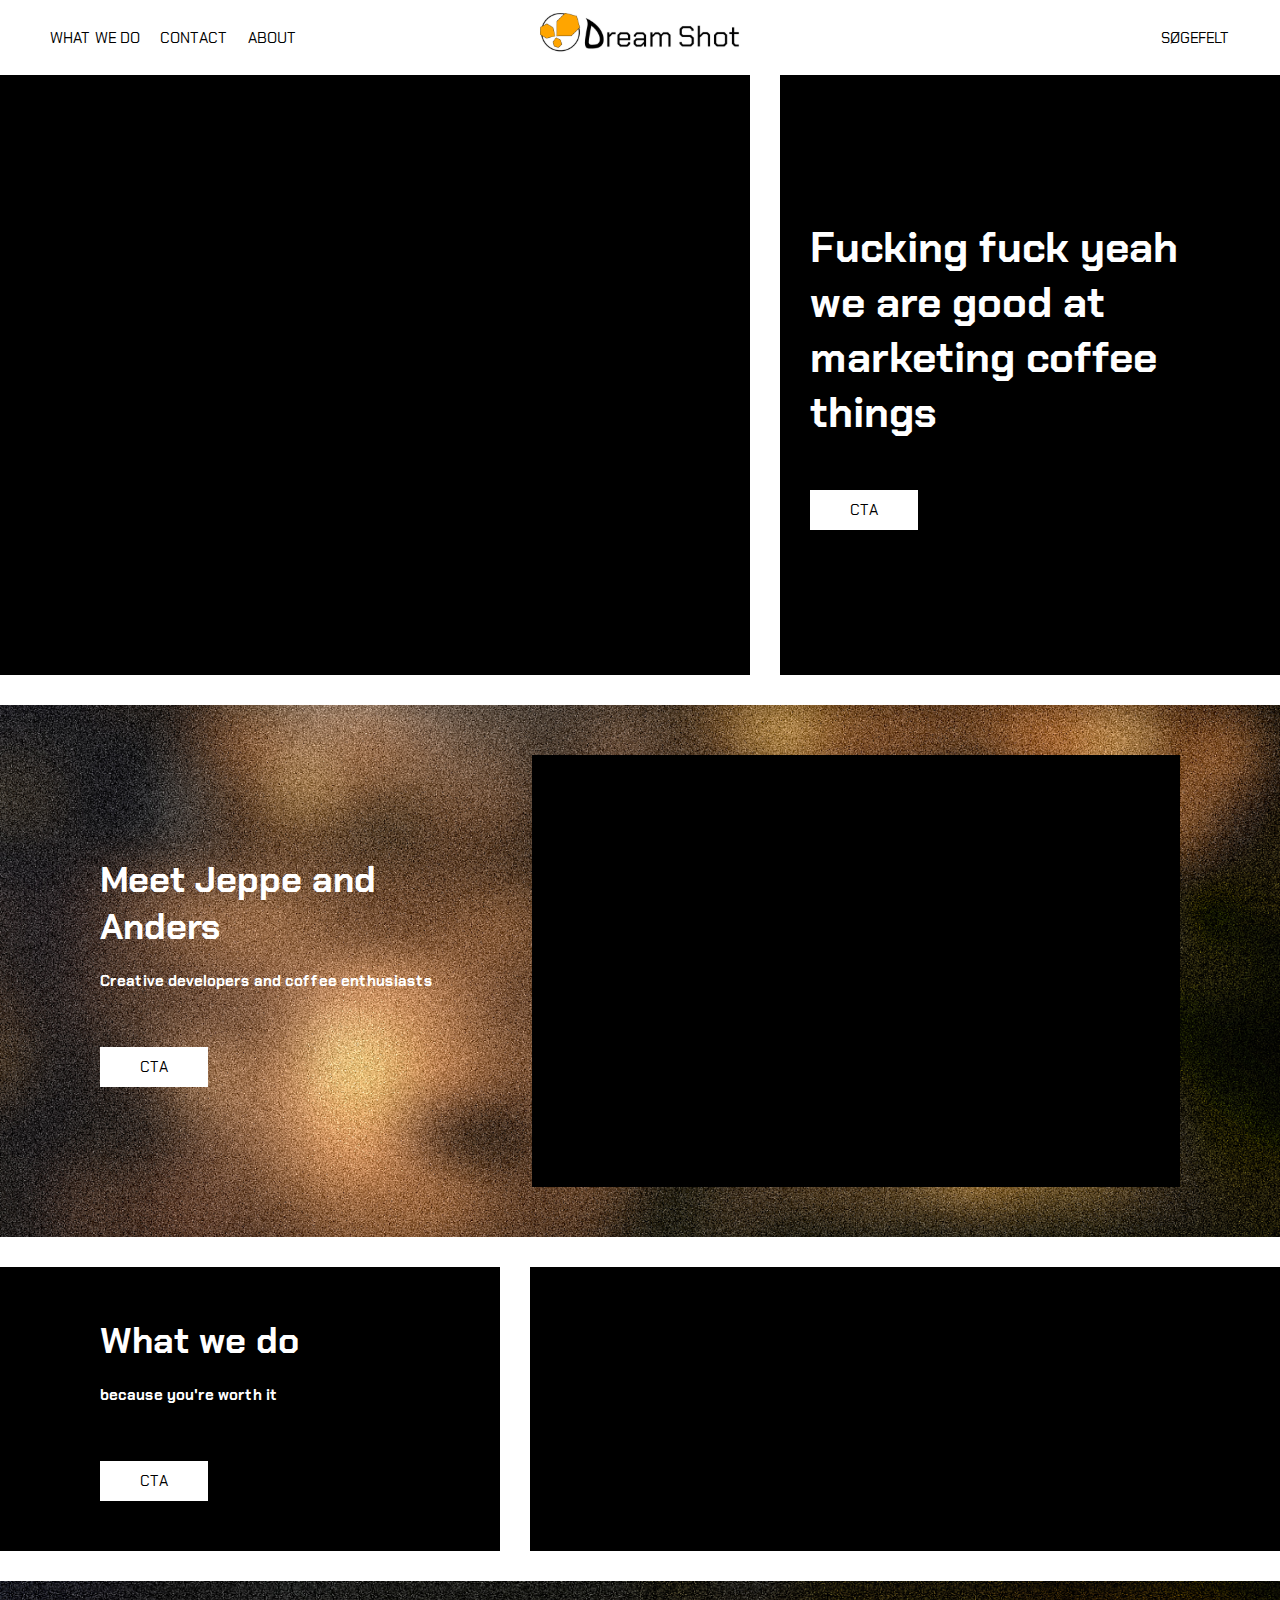
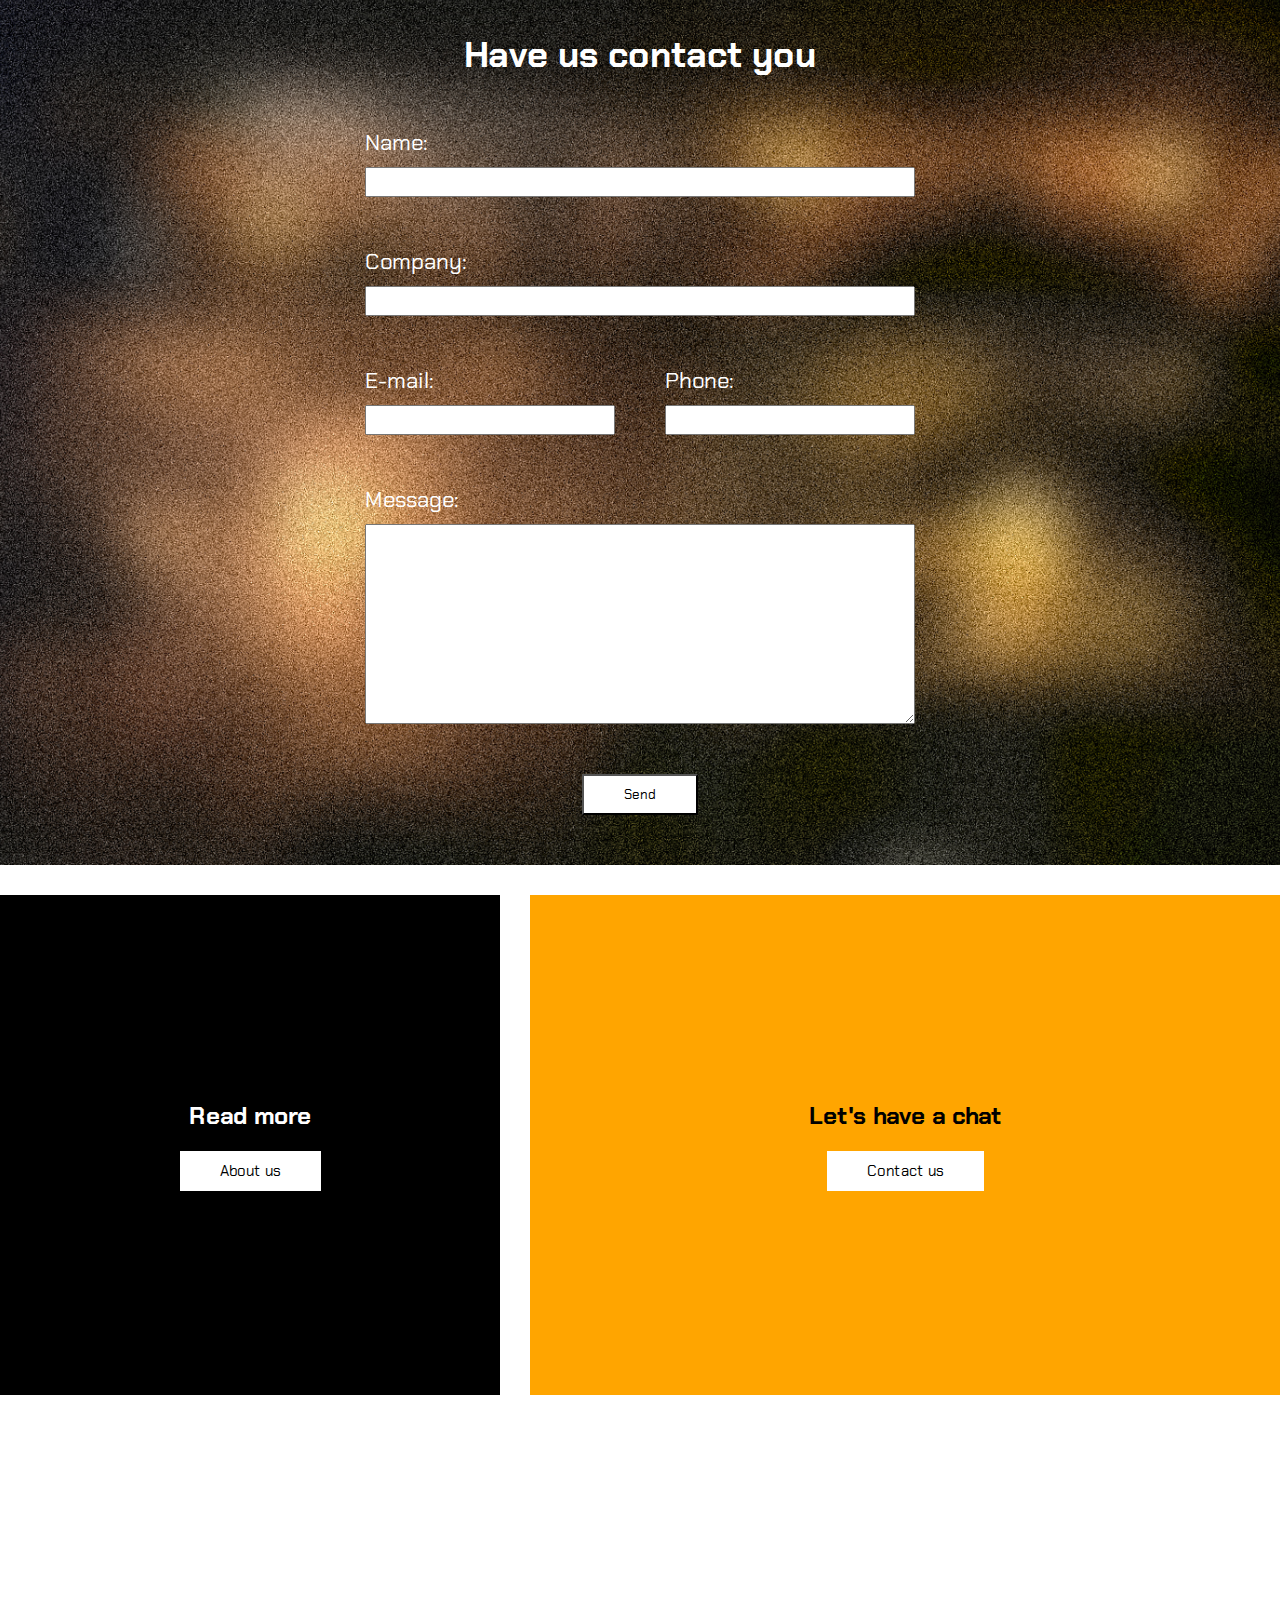
==== index.html @ 8cd8c181 "kontakt tilføjet mobil" ====
<!DOCTYPE html>
<html lang="en">
<head>
    <meta charset="UTF-8">
    <meta name="viewport" content="width=device-width, initial-scale=1.0">
    <title>Dream Shot media productions</title>
    <link rel="stylesheet" href="dreamshot.css">
    <link rel="preconnect" href="https://fonts.googleapis.com">
    <link rel="preconnect" href="https://fonts.gstatic.com" crossorigin>
    <link href="https://fonts.googleapis.com/css2?family=Chakra+Petch&display=swap" rel="stylesheet">
</head>
<body>

    <!--Header-->
    <header class="grid1">
        <nav>
            <div>
                <a href="kompetencer.html">WHAT WE DO</a>
                <a href="#">CONTACT</a>
                <a href="about.html">ABOUT</a>
            </div> 

            <a class="logo" href="#"><img src="dreamshot-logo.svg" alt=""></a>

            <div>
                <p>SØGEFELT</p>
            </div>
        </nav>
    </header>

    <main>
        <!--Større end mobil-->
        <div class="storre-end-mobil">

            <div class="pacman-maze">
                <!--Hero-->
            <section class="grid1 bg-black">
                <div class="indhold grid2columns-gap bg-white">
                    <div class="left-img-container">
                        <img class="hero-img" src="Portrait-kewl-2.jpg" alt="">
                    </div>
                    <div class="text-right flex-column column-center bg-black padding-right">
                        <h1 class="white-text">Fucking fuck yeah we are good at marketing coffee things</h1>
                        <a class="knap" href="#">CTA</a>
                    </div>
                </div>
            </section>

            <!--Video section-->
            <section class="grid1 bg-img-container">
                <div class="indhold grid2columns-right top-bund-pad padding-left padding-right">
                    <div class="text-left flex-column column-center">
                        <h2 class="white-text">Meet Jeppe and Anders <br> <span class="overskrift-lille">Creative developers and coffee enthusiasts </span></h2>
                        <a class="knap" href="#">CTA</a>
                    </div>
                    <div class="video-container">
                        <div class="video"></div>
                    </div>
                </div>
            </section>

            <!--Kompetencer section-->
            <section class="grid1 bg-black">
                <div class="indhold grid2columns-2-3-gap bg-white">
                    <div class="text-left bg-black white-text column-center flex-column top-bund-pad padding-left">
                        <h2>What we do <br> <span class="overskrift-lille">because you're worth it</span></h2>
                        <a class="knap" href="#">CTA</a>
                    </div>
                    <div class="tandhjul-container bg-black padding-right top-bund-pad">
                        <!--Indsæt illustration-->
                    </div>
                </div>
            </section>

            <!--Kontakt section-->
            <section class="grid1 bg-img-container">
                <div class="indhold contact-section  top-bund-pad">

                    <h2 class="white-text">Have us contact you</h2>

                    <div class="contact-box">
                        <form action="#" method="post">
                            <div class="form-group">
                                <label for="name">Name:</label>
                                <input type="text" id="name" name="name">
                            </div>
                            <div class="form-group">
                                <label for="company">Company:</label>
                                <input type="text" id="company" name="company">
                            </div>
                            <div>
                                <div class="form-group">
                                    <label for="email">E-mail:</label>
                                    <input type="text" id="email" name="email">
                                </div>
                                <div class="form-group">
                                    <label for="phone">Phone:</label>
                                    <input type="text" id="phone" name="phone">
                                </div>
                            </div>
                            <div class="form-group">
                                <label for="message">Message:</label>
                                <textarea type="text" name="message" id="message"></textarea>
                            </div>
                            <input class="knap" type="submit" value="Send">
                        </form>   
                    </div>   
                </div>
            </section>

            <!--Nederst nav-->
            <section class="grid1">
                <div class="indhold grid2columns-2-3-gap">
                    <div class="nederst-nav-venstre">
                        <h3 class="white-text">Read more</h3>
                        <a class="knap" href="about.html">About us</a>
                    </div>
                    <div class="nederst-nav-hojre">
                        <h3>Let's have a chat</h3>
                        <a href="contact.html">Contact us</a>
                    </div>
                </div>
            </section>

            </div>

        </div>  <!--STØRRE END MOBIL SLUT-->

        <div class="mobil">
            <div class="pacman-maze">

                <!--Mobil hero-->
                <section class="hero-mobil">
                    <img src="Portrait-kewl-2.jpg" alt="">
                    <div>
                        <h2>fucking fuck noget sejt fuck</h2>
                        <a class="knap" href="#">CTA</a>
                    </div>
                </section>

                <!--Video sektion-->
                <section class="video-section bg-img-container">
                    <h2 class="white-text">Meet Jeppe and Anders <br> <span class="overskrift-lille">Creative developers and coffee enthusiasts</span></h2>
                    <div>
                        <div class="video"></div>
                    </div>
                    <a class="knap" href="about.html">About us</a>
                </section>

                <!--What we do sektion-->
                <section class="what-we-do-mobil">
                    <h2>What we can do for you</h2>
                    <div>INDSÆT ILLUSTRATION</div>
                    <a class="knap" href="kompetencer.html">What we do</a>
                </section>

                <!--Contact section mobil-->
                <section class="bg-img-container contact-mobil">
                    <h2 class="white-text">Have us contact you</h2>
                    
                    <div class="contact-box">
                        <form action="#" method="post">
                            <div class="form-group">
                                <label for="name">Name:</label>
                                <input type="text" id="name" name="name">
                            </div>
                            <div class="form-group">
                                <label for="company">Company:</label>
                                <input type="text" id="company" name="company">
                            </div>
                            <div>
                                <div class="form-group">
                                    <label for="email">E-mail:</label>
                                    <input type="text" id="email" name="email">
                                </div>
                                <div class="form-group">
                                    <label for="phone">Phone:</label>
                                    <input type="text" id="phone" name="phone">
                                </div>
                            </div>
                            <div class="form-group">
                                <label for="message">Message:</label>
                                <textarea type="text" name="message" id="message"></textarea>
                            </div>
                            <input class="knap" type="submit" value="Send">
                        </form>   
                    </div>   
                </section>

                <!--Nederst nav mobil-->
                <section class="nederst-nav-mobil">
                    <div class="nederst-nav-venstre">
                        <h3 class="white-text">Read more</h3>
                        <a class="knap" href="about.html">About us</a>
                    </div>
                    <div class="nederst-nav-hojre">
                        <h3>Let's have a chat</h3>
                        <a href="contact.html">Contact us</a>
                    </div>
                </section>

            </div>

        </div> <!--mobil slut-->
        
    </main>

    <footer></footer>
    
</body>
</html>
---- dreamshot.css ----
* {
  box-sizing: border-box;
  margin: 0;
  font-family: "Chakra Petch", sans-serif;
}

/*Font sizes*/
html {
  font-size: 15px;
}

h1 {
  font-size: 2.8rem;
}

h2 {
  font-size: 2.4rem;
}

h3 {
  font-size: 1.6rem;
}

.overskrift-lille {
  font-size: 1rem;
}

.big-p {
  font-size: 2.4rem;
}

/*CLASSES*/
.grid1 {
  display: grid;
  grid-template-columns: 0px 1fr 0px;
  width: 100%;
}

.indhold {
  grid-column: 2/3;
}

.grid2columns-gap {
  display: grid;
  grid-template-columns: 3fr 2fr;
  gap: 30px;
}

.grid2columns-2-3-gap {
  display: grid;
  grid-template-columns: 2fr 3fr;
  gap: 30px;
}

.grid2columns-right {
  display: grid;
  grid-template-columns: 2fr 3fr;
}

.grid2columns-left {
  display: grid;
  grid-template-columns: 3fr 2fr;
}

.hero {
  grid-column: 2/3;
  background-color: blueviolet;
  height: 500px;
}

.img-container-right {
  grid-column: 2/3;
  background-color: orange;
  display: flex;
  align-items: center;
}

.img-container-left {
  grid-column: 1/2;
  background-color: orange;
  display: flex;
  align-items: center;
}

.nederst-nav-venstre {
  grid-column: 1/2;
  display: flex;
  flex-direction: column;
  gap: 20px;
  align-items: center;
  justify-content: center;
  background-color: black;
  height: 500px;
}

.nederst-nav-hojre {
  grid-column: 2/3;
  display: flex;
  flex-direction: column;
  gap: 20px;
  align-items: center;
  justify-content: center;
  background-color: orange;
  height: 500px;
}
.nederst-nav-hojre a {
  background-color: white;
  color: black;
  width: -moz-fit-content;
  width: fit-content;
  padding: 10px 40px 10px 40px;
  white-space: nowrap;
  text-decoration: none;
  transition: all 0.3s;
}
.nederst-nav-hojre a:hover {
  background-color: black;
  color: white;
}

.about-img {
  width: 100%;
}

.left-img-container {
  grid-column: 1/2;
  height: 600px;
  background-color: black;
  overflow: hidden;
  display: flex;
  justify-content: center;
  align-items: center;
}

.hero-img {
  height: 100%;
}

.bg-img-container {
  background-image: url(srilanka-bygning-Edit.jpg);
  overflow: hidden;
  background-size: cover;
  background-position: center;
}

.video-container {
  grid-column: 2/3;
}

.video {
  background-color: black;
  width: 100%;
  aspect-ratio: 3/2;
}

.text-right {
  grid-column: 2/3;
  padding-left: 30px;
  display: flex;
  flex-direction: column;
  justify-content: center;
}

.text-left {
  grid-column: 1/2;
  padding-right: 30px;
  display: flex;
  flex-direction: column;
  justify-content: center;
}

.white-text {
  color: white;
}

.flex-column {
  display: flex;
  flex-direction: column;
  gap: 50px;
}

.flex-column-20px {
  display: flex;
  flex-direction: column;
  gap: 20px;
}

.flex-row {
  display: flex;
  gap: 50px;
}

.column-center {
  display: flex;
  justify-content: center;
}

.row-center {
  display: flex;
  align-items: center;
}

.top-bund-pad {
  padding-top: 50px;
  padding-bottom: 50px;
}

.padding-left {
  padding-left: 100px;
}

.padding-right {
  padding-right: 100px;
}

.knap {
  background-color: white;
  color: black;
  width: -moz-fit-content;
  width: fit-content;
  padding: 10px 40px 10px 40px;
  white-space: nowrap;
  text-decoration: none;
  transition: all 0.2s;
}
.knap:hover {
  background-color: orange;
}

body {
  display: grid;
  grid-template-rows: 75px 1fr 400px;
  min-height: 100vh;
}

header {
  grid-row: 1/2;
}
header nav {
  grid-column: 2/3;
  width: 100%;
  height: 100%;
  padding-left: 50px;
  padding-right: 50px;
  display: grid;
  grid-template-columns: 1fr auto 1fr;
}
header nav div:nth-of-type(1) {
  grid-column: 1/2;
  display: flex;
  justify-content: start;
  align-items: center;
  gap: 20px;
}
header nav div:nth-of-type(1) a {
  text-decoration: none;
  color: black;
}
header nav div:nth-of-type(2) {
  grid-column: 3/4;
  display: flex;
  justify-content: end;
  align-items: center;
}

.logo {
  grid-column: 2/3;
  display: flex;
  justify-content: center;
  align-items: center;
}
.logo img {
  width: 200px;
}

main {
  grid-row: 2/3;
}

footer {
  grid-row: 3/4;
}

.pacman-maze {
  display: flex;
  flex-direction: column;
  gap: 30px;
}

.about-flex {
  display: flex;
  flex-direction: column;
  gap: 100px;
}

.bg-white {
  background-color: white;
}

.tandhjul-container {
  width: 100%;
  display: flex;
  justify-content: center;
  grid-column: 2/3;
}

.kontakt-formular {
  display: flex;
  flex-direction: column;
  align-items: start;
  width: 100%;
  gap: 50px;
}

.flex-column-gap50 {
  display: flex;
  flex-direction: column;
  gap: 50px;
}

.width-100 {
  width: 100%;
}

.kontakt-felt {
  background-color: white;
  padding: 10px;
  width: 45%;
}

.kontakt-felt-stor {
  background-color: white;
  padding: 10px;
  width: 100%;
  height: 200px;
}

.contact-box {
  width: 550px;
}

form {
  display: flex;
  flex-direction: column;
  gap: 50px;
  align-items: start;
  color: white;
  font-size: 1.5rem;
  width: 100%;
}
form div {
  display: flex;
  flex-direction: column;
  gap: 10px;
  width: 100%;
}
form div input {
  width: 100%;
  max-width: 550px;
  height: 2rem;
}
form div textarea {
  height: 200px;
  width: 100%;
  max-width: 550px;
}
form div:nth-of-type(3) {
  display: flex;
  flex-direction: row;
  gap: 50px;
  max-width: 550px;
  width: 100%;
}
form div:nth-of-type(3) div {
  display: flex;
  flex-direction: column;
  gap: 10px;
  width: 100%;
}
form div:nth-of-type(3) div input {
  width: 100%;
  max-width: 250px;
}

.contact-section {
  display: flex;
  flex-direction: column;
  gap: 50px;
  align-items: center;
}
.contact-section input {
  align-self: center;
}

.bg-black {
  background-color: black;
}

.hero-about {
  max-width: 100%;
  height: 500px;
  background-color: purple;
  margin-right: 50px;
  margin-left: 50px;
  display: flex;
  justify-content: center;
  align-items: center;
}

.about-box {
  grid-column: 2/3;
  display: flex;
  justify-content: center;
  position: relative;
  top: -100px;
}
.about-box p {
  max-width: 500px;
  padding: 100px 50px 100px 50px;
  background-color: orange;
}

.social-a {
  text-decoration: none;
  color: white;
}

/*Mobil*/
.hero-mobil {
  display: flex;
  flex-direction: column;
  gap: 50px;
  background-color: black;
}
.hero-mobil img {
  width: 100%;
}
.hero-mobil div {
  display: flex;
  justify-content: center;
  gap: 50px;
  flex-wrap: wrap;
  color: white;
  padding-bottom: 50px;
}

.video-section {
  display: flex;
  flex-direction: column;
  gap: 50px;
  align-items: center;
  padding-bottom: 50px;
  padding-top: 50px;
}
.video-section div {
  width: 100%;
  aspect-ratio: 3/2;
}

.what-we-do-mobil {
  display: flex;
  flex-direction: column;
  gap: 50px;
  align-items: center;
  background-color: black;
  color: white;
  padding-top: 50px;
  padding-bottom: 50px;
}

.contact-mobil {
  display: flex;
  flex-direction: column;
  gap: 50px;
  align-items: center;
  padding-top: 50px;
  padding-bottom: 50px;
}

.nederst-nav-mobil {
  display: grid;
  grid-template-columns: 1fr 1fr;
  gap: 30px;
}

.kompetence-box-mobil {
  background-color: black;
  color: white;
  display: flex;
  flex-direction: column;
  gap: 50px;
  padding-bottom: 50px;
}
.kompetence-box-mobil div {
  width: 100%;
  aspect-ratio: 3/2;
  overflow: hidden;
  display: flex;
  justify-content: center;
  align-items: center;
}
.kompetence-box-mobil div img {
  width: 100%;
}
.kompetence-box-mobil h2, .kompetence-box-mobil p, .kompetence-box-mobil h3 {
  padding-left: 10px;
  padding-right: 10px;
}
.kompetence-box-mobil a {
  align-self: center;
}

.about-hero-section-mobil {
  display: flex;
  flex-direction: column;
  gap: 0px;
}
.about-hero-section-mobil div:nth-of-type(2) {
  margin-left: 25px;
  margin-right: 25px;
}
.about-hero-section-mobil div:nth-of-type(2) p {
  background-color: orange;
  padding: 100px 50px 100px 50px;
}

.about-section-mobil {
  display: flex;
  flex-direction: column;
  gap: 50px;
  margin-left: 25px;
  margin-right: 25px;
}
.about-section-mobil div {
  width: 100%;
  aspect-ratio: 3/2;
  display: flex;
  justify-content: center;
  align-items: center;
  overflow: hidden;
}
.about-section-mobil div img {
  width: 100%;
}

/*Media queries*/
@media screen and (max-width: 1200px) {
  .padding-right {
    padding-right: 25px;
  }
  .padding-left {
    padding-left: 25px;
  }
}
@media screen and (min-width: 1700px) {
  .grid1 {
    grid-template-columns: 1fr 1700px 1fr;
  }
}
@media screen and (max-width: 750px) {
  .storre-end-mobil {
    display: none;
  }
  .nederst-nav-hojre {
    height: 250px;
  }
  .nederst-nav-venstre {
    height: 250px;
  }
  .hero-about {
    margin-right: 25px;
    margin-left: 25px;
  }
  .contact-box {
    width: 100%;
    max-width: 550px;
    padding-left: 25px;
    padding-right: 25px;
  }
  form div:nth-of-type(3) {
    flex-direction: column;
    max-width: 100%;
  }
  input[type=submit] {
    align-self: center;
  }
}
@media screen and (min-width: 751px) {
  .mobil {
    display: none;
  }
}
@media screen and (max-width: 800px) {
  header nav div:nth-of-type(1) {
    display: none;
  }
}/*# sourceMappingURL=dreamshot.css.map */
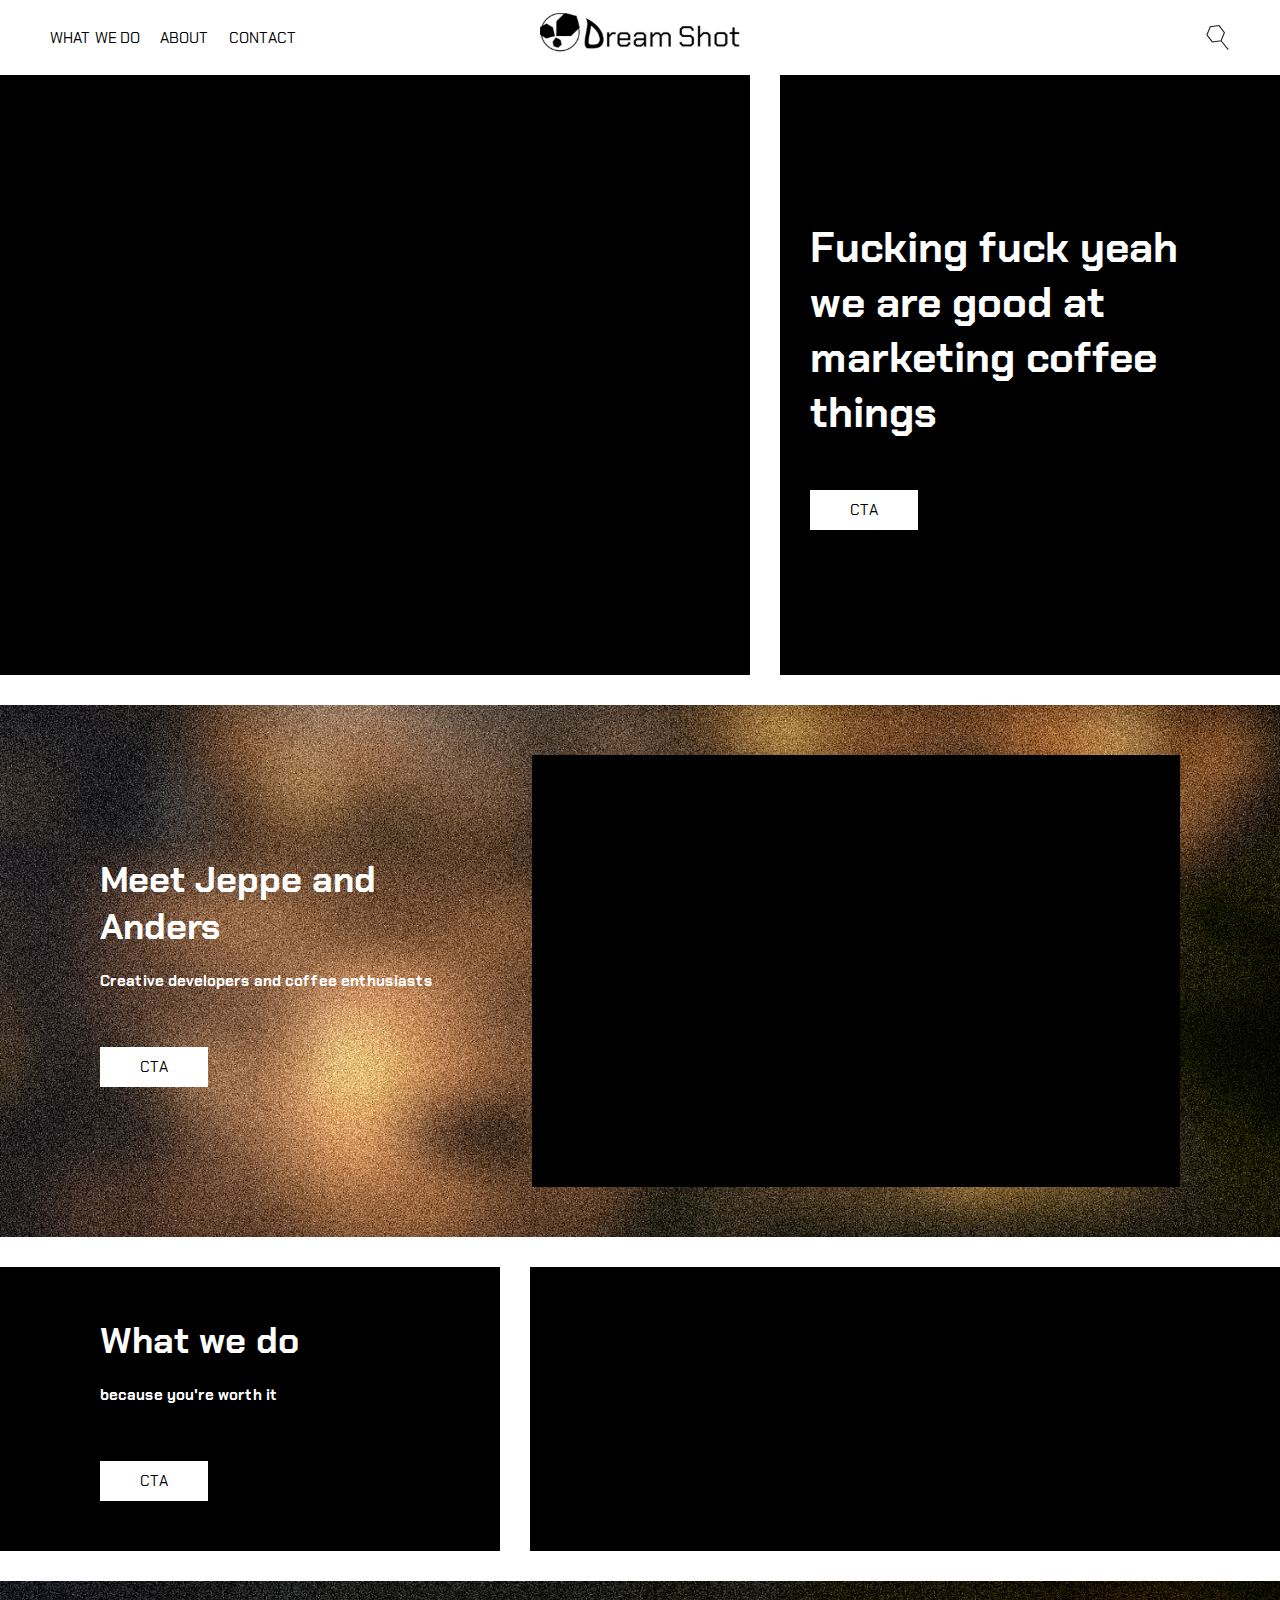
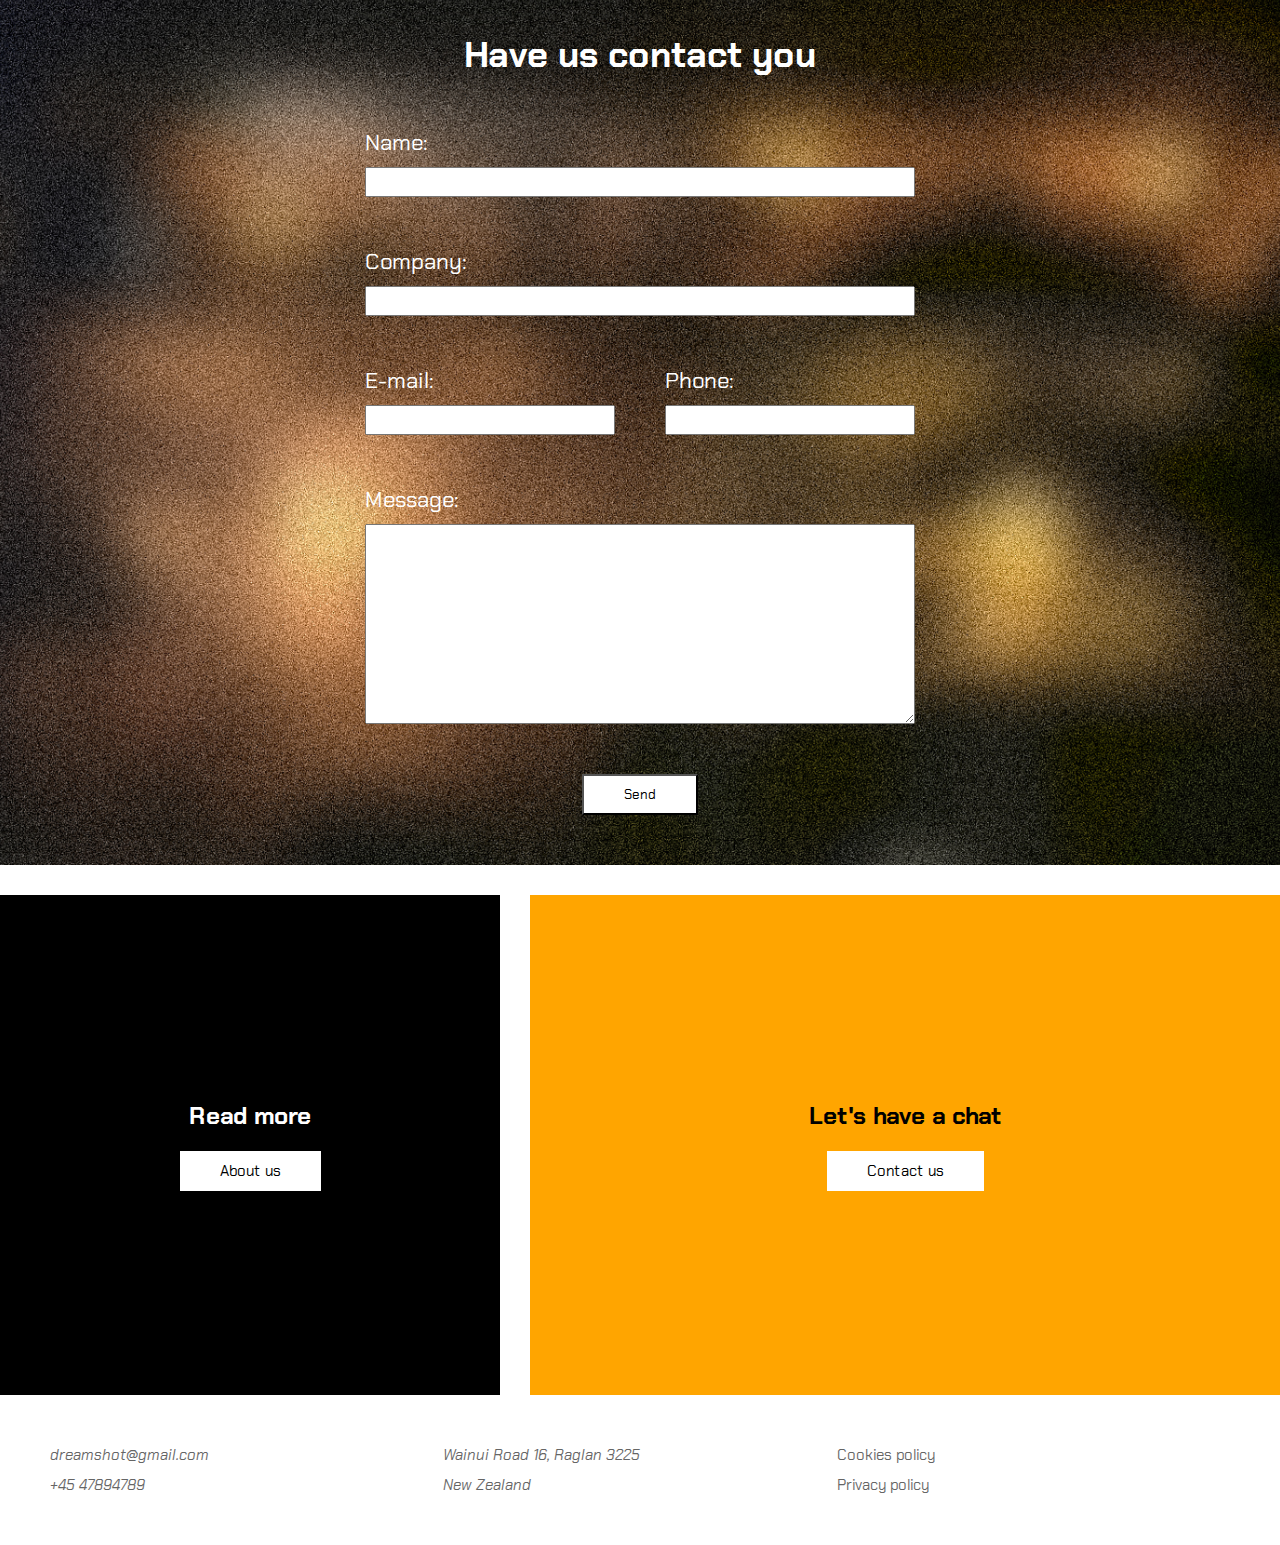
==== commit fa65ab39: "Struktur færdig" ====
--- a/index.html
+++ b/index.html
@@ -16,14 +16,15 @@
         <nav>
             <div>
                 <a href="kompetencer.html">WHAT WE DO</a>
-                <a href="#">CONTACT</a>
                 <a href="about.html">ABOUT</a>
+                <a href="contact.html">CONTACT</a>
+                <img class="burger" src="burger-menu.svg" alt="">
             </div> 
 
             <a class="logo" href="#"><img src="dreamshot-logo.svg" alt=""></a>
 
             <div>
-                <p>SØGEFELT</p>
+                <img src="lup.svg" alt="">
             </div>
         </nav>
     </header>
@@ -205,7 +206,20 @@
         
     </main>
 
-    <footer></footer>
+    <footer>
+        <address>
+            <a href="#">dreamshot@gmail.com</a>
+            <p>+45 47894789</p>
+        </address>
+        <address>
+            <p>Wainui Road 16, Raglan 3225</p>
+            <p>New Zealand</p>
+        </address>
+        <div>
+            <a href="#">Cookies policy</a>
+            <a href="#">Privacy policy</a>
+        </div>
+    </footer>
     
 </body>
 </html>--- a/dreamshot.css
+++ b/dreamshot.css
@@ -229,7 +229,7 @@
 
 body {
   display: grid;
-  grid-template-rows: 75px 1fr 400px;
+  grid-template-rows: 75px 1fr auto;
   min-height: 100vh;
 }
 
@@ -253,32 +253,89 @@
   gap: 20px;
 }
 header nav div:nth-of-type(1) a {
+  color: black;
+}
+header nav div:nth-of-type(1) a:hover {
+  -webkit-text-decoration: underline 2px;
+          text-decoration: underline 2px;
+}
+header nav div:nth-of-type(1) img {
+  width: 25px;
+}
+header nav div:nth-of-type(2) {
+  grid-column: 3/4;
+  display: flex;
+  justify-content: end;
+  align-items: center;
+}
+header nav div:nth-of-type(2) img {
+  width: 25px;
+  height: 25px;
+}
+header nav div:nth-of-type(2) img:hover {
+  scale: 120%;
+}
+
+header nav div a {
+  text-decoration: none;
+}
+
+.active {
+  -webkit-text-decoration: underline 2px;
+          text-decoration: underline 2px;
+}
+
+.logo {
+  grid-column: 2/3;
+  display: flex;
+  justify-content: center;
+  align-items: center;
+}
+.logo img {
+  width: 200px;
+}
+
+main {
+  grid-row: 2/3;
+}
+
+footer {
+  grid-row: 3/4;
+  display: grid;
+  grid-template-columns: 1fr 1fr 1fr;
+  padding: 50px;
+}
+footer address:nth-of-type(1) {
+  grid-column: 1/2;
+  display: flex;
+  flex-direction: column;
+  gap: 10px;
+  justify-content: center;
+  opacity: 60%;
+}
+footer address:nth-of-type(1) a {
   text-decoration: none;
   color: black;
 }
-header nav div:nth-of-type(2) {
+footer address:nth-of-type(2) {
+  grid-column: 2/3;
+  display: flex;
+  flex-direction: column;
+  gap: 10px;
+  justify-content: center;
+  opacity: 60%;
+}
+footer div {
   grid-column: 3/4;
   display: flex;
-  justify-content: end;
-  align-items: center;
-}
-
-.logo {
-  grid-column: 2/3;
-  display: flex;
-  justify-content: center;
-  align-items: center;
-}
-.logo img {
-  width: 200px;
-}
-
-main {
-  grid-row: 2/3;
-}
-
-footer {
-  grid-row: 3/4;
+  flex-direction: column;
+  gap: 10px;
+  justify-content: center;
+}
+footer div a {
+  text-decoration: none;
+  color: black;
+  opacity: 60%;
 }
 
 .pacman-maze {
@@ -543,6 +600,23 @@
   width: 100%;
 }
 
+.kontakt-hovedside {
+  display: flex;
+  flex-direction: column;
+  gap: 50px;
+  align-items: center;
+  color: white;
+  padding-top: 50px;
+  padding-bottom: 50px;
+  width: 100%;
+}
+.kontakt-hovedside .kontakt-info-mobil {
+  display: flex;
+  flex-direction: column;
+  gap: 20px;
+  align-items: start;
+}
+
 /*Media queries*/
 @media screen and (max-width: 1200px) {
   .padding-right {
@@ -550,6 +624,10 @@
   }
   .padding-left {
     padding-left: 25px;
+  }
+  header nav {
+    padding-left: 25px;
+    padding-right: 25px;
   }
 }
 @media screen and (min-width: 1700px) {
@@ -584,6 +662,11 @@
   input[type=submit] {
     align-self: center;
   }
+  footer {
+    display: flex;
+    flex-direction: column;
+    gap: 50px;
+  }
 }
 @media screen and (min-width: 751px) {
   .mobil {
@@ -591,7 +674,22 @@
   }
 }
 @media screen and (max-width: 800px) {
-  header nav div:nth-of-type(1) {
+  header nav div:nth-of-type(1) a {
     display: none;
   }
+}
+@media screen and (min-width: 801px) {
+  .burger {
+    display: none;
+  }
+}
+@media screen and (max-width: 405px) {
+  header nav {
+    padding-left: 10px;
+    padding-right: 10px;
+  }
+  .nederst-nav-mobil {
+    display: flex;
+    flex-direction: column;
+  }
 }/*# sourceMappingURL=dreamshot.css.map */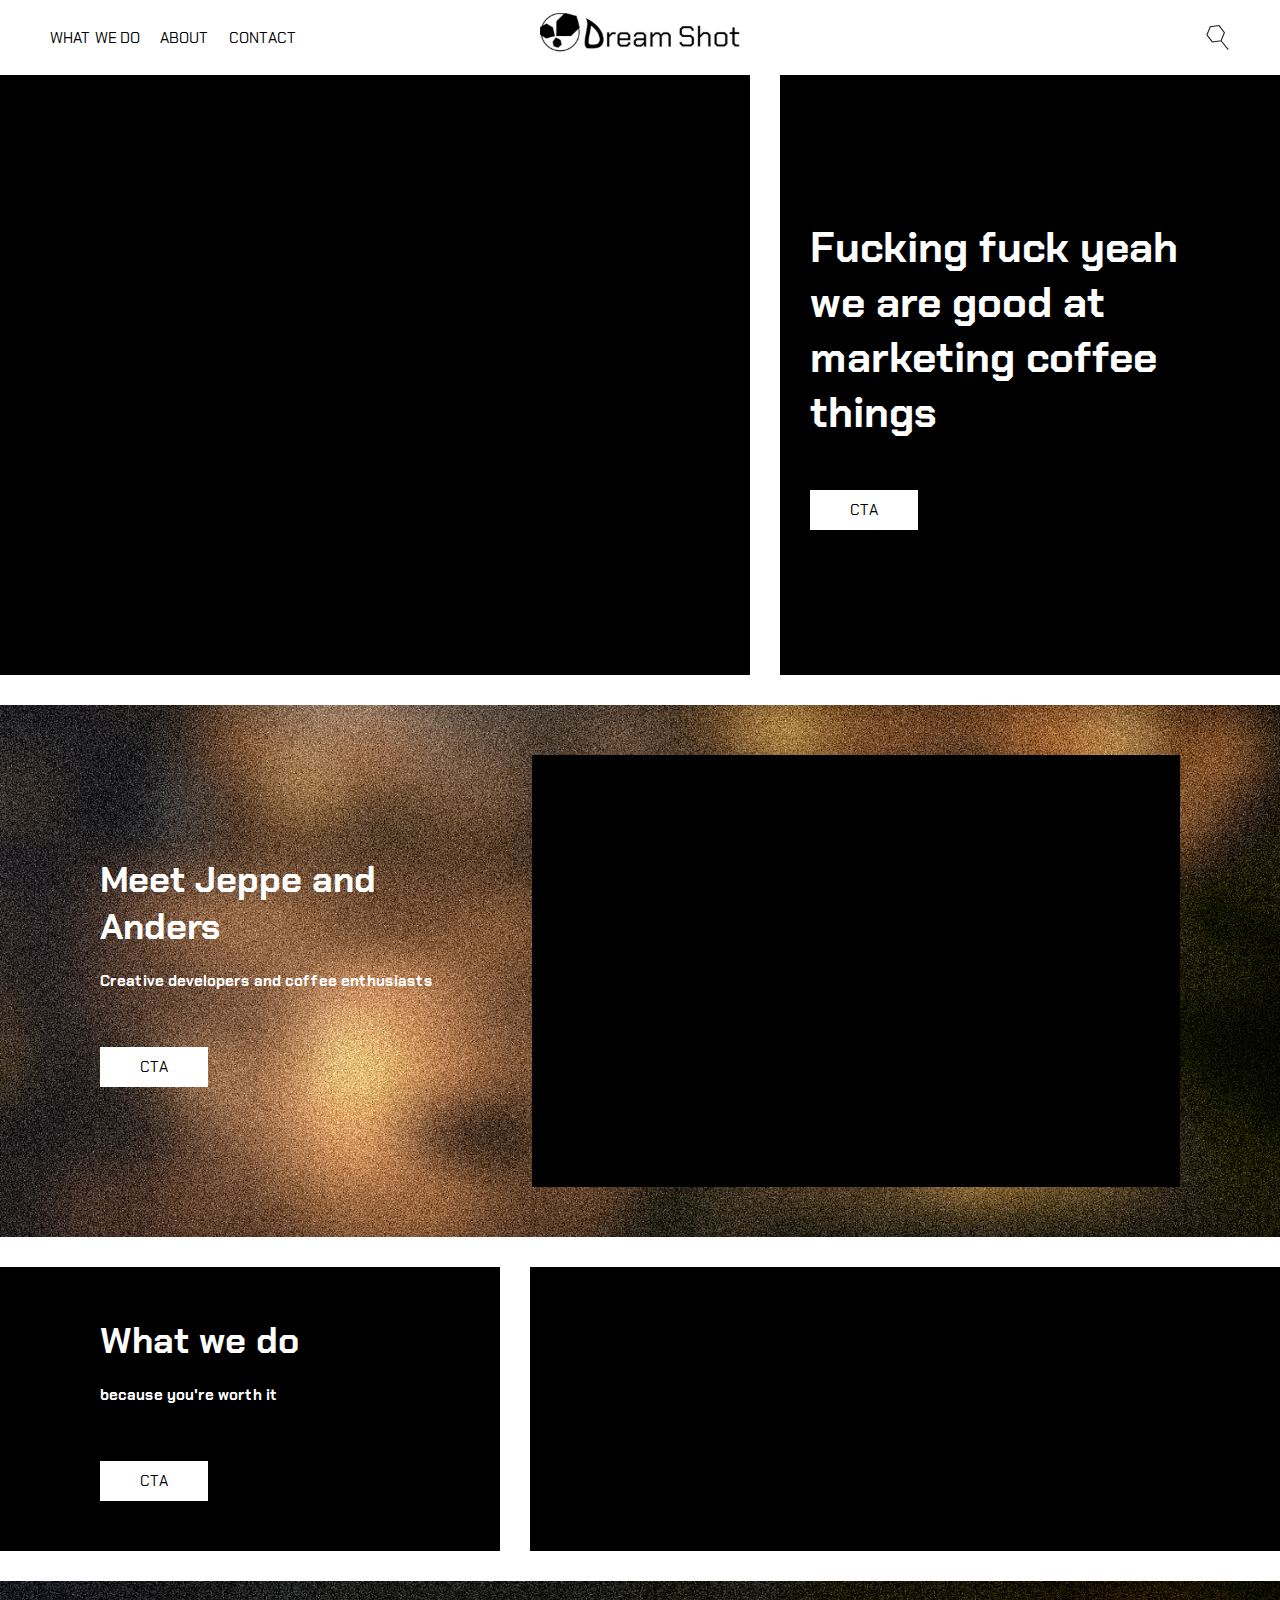
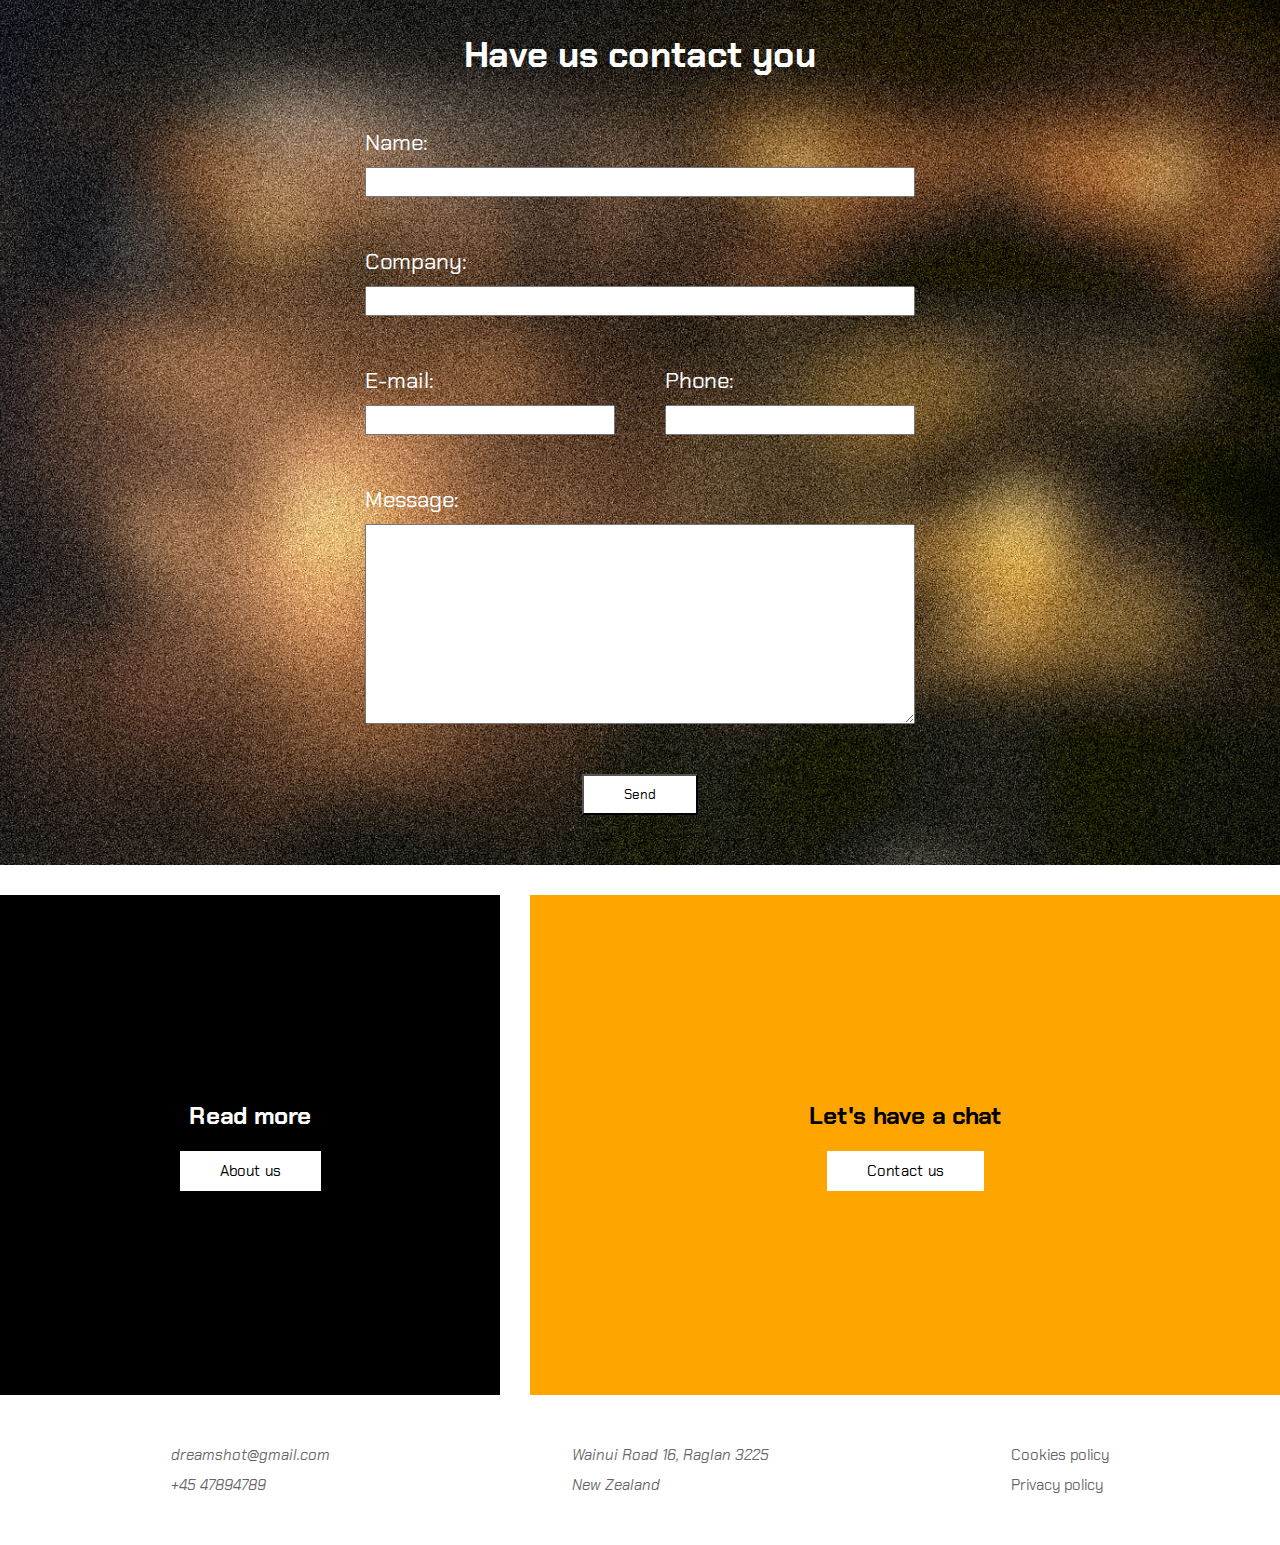
==== commit 91b3fcb3: "footer opdateret" ====
--- a/index.html
+++ b/index.html
@@ -55,7 +55,7 @@
                         <a class="knap" href="#">CTA</a>
                     </div>
                     <div class="video-container">
-                        <div class="video"></div>
+                        <!--INDSÆT VIDEO-->
                     </div>
                 </div>
             </section>
@@ -143,7 +143,7 @@
                 <section class="video-section bg-img-container">
                     <h2 class="white-text">Meet Jeppe and Anders <br> <span class="overskrift-lille">Creative developers and coffee enthusiasts</span></h2>
                     <div>
-                        <div class="video"></div>
+                        <div class="video-container"></div>
                     </div>
                     <a class="knap" href="about.html">About us</a>
                 </section>
--- a/dreamshot.css
+++ b/dreamshot.css
@@ -145,9 +145,6 @@
 
 .video-container {
   grid-column: 2/3;
-}
-
-.video {
   background-color: black;
   width: 100%;
   aspect-ratio: 3/2;
@@ -301,8 +298,8 @@
 
 footer {
   grid-row: 3/4;
-  display: grid;
-  grid-template-columns: 1fr 1fr 1fr;
+  display: flex;
+  justify-content: space-around;
   padding: 50px;
 }
 footer address:nth-of-type(1) {
@@ -311,6 +308,7 @@
   flex-direction: column;
   gap: 10px;
   justify-content: center;
+  align-items: start;
   opacity: 60%;
 }
 footer address:nth-of-type(1) a {
@@ -323,6 +321,7 @@
   flex-direction: column;
   gap: 10px;
   justify-content: center;
+  align-items: start;
   opacity: 60%;
 }
 footer div {
@@ -331,6 +330,7 @@
   flex-direction: column;
   gap: 10px;
   justify-content: center;
+  align-items: start;
 }
 footer div a {
   text-decoration: none;
@@ -361,14 +361,6 @@
   grid-column: 2/3;
 }
 
-.kontakt-formular {
-  display: flex;
-  flex-direction: column;
-  align-items: start;
-  width: 100%;
-  gap: 50px;
-}
-
 .flex-column-gap50 {
   display: flex;
   flex-direction: column;
@@ -377,19 +369,6 @@
 
 .width-100 {
   width: 100%;
-}
-
-.kontakt-felt {
-  background-color: white;
-  padding: 10px;
-  width: 45%;
-}
-
-.kontakt-felt-stor {
-  background-color: white;
-  padding: 10px;
-  width: 100%;
-  height: 200px;
 }
 
 .contact-box {
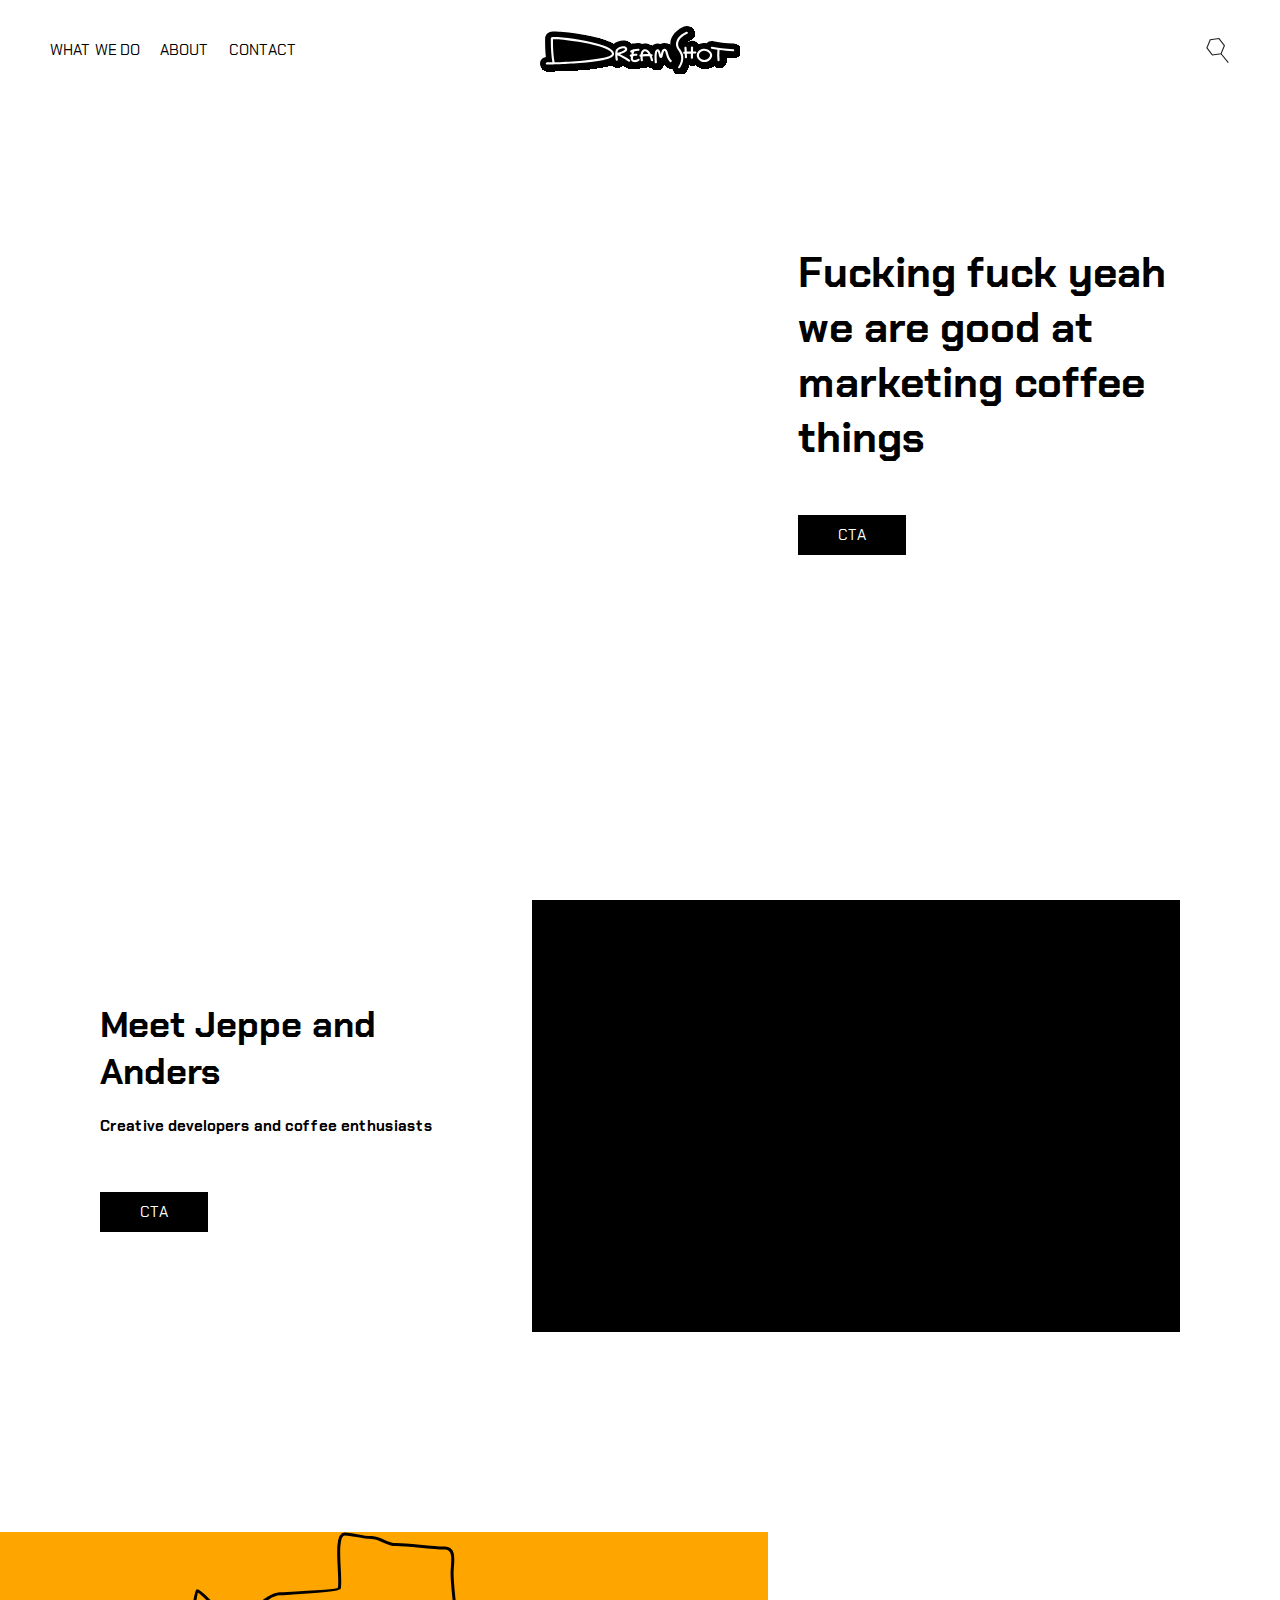
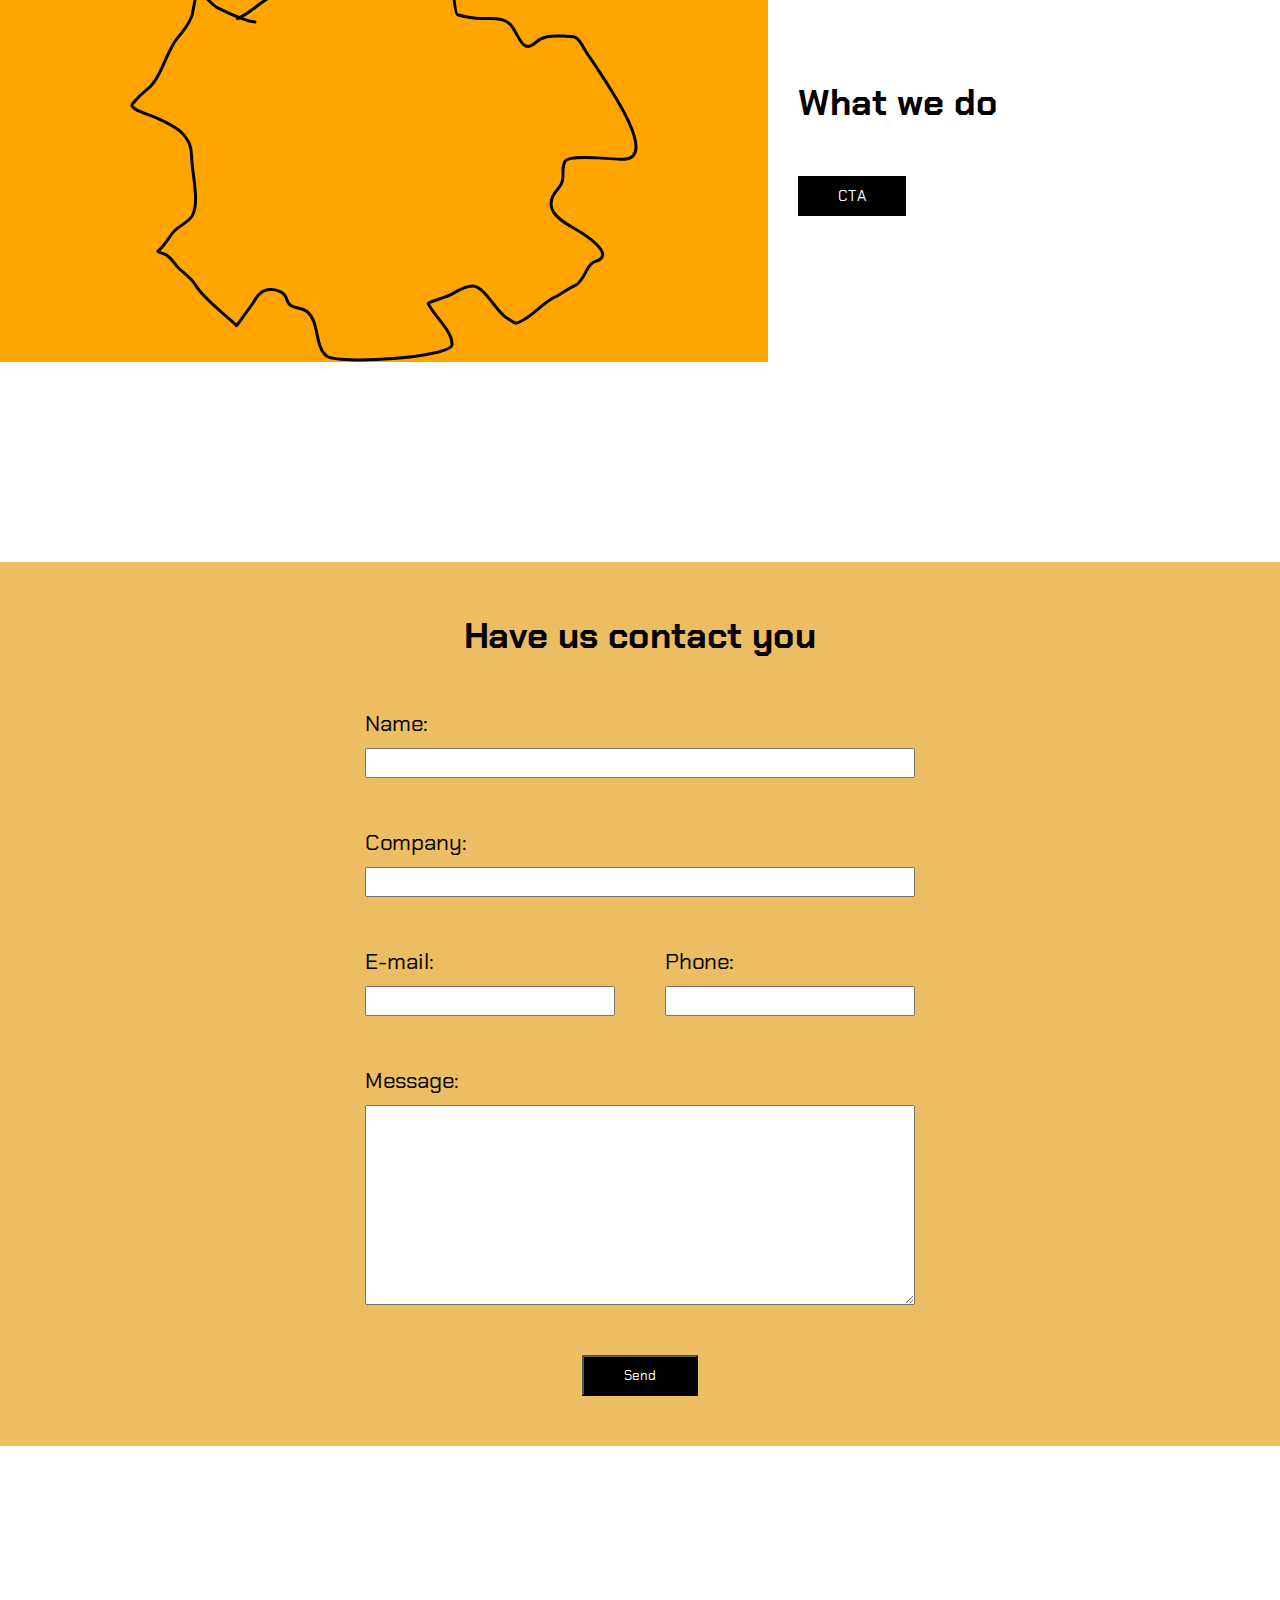
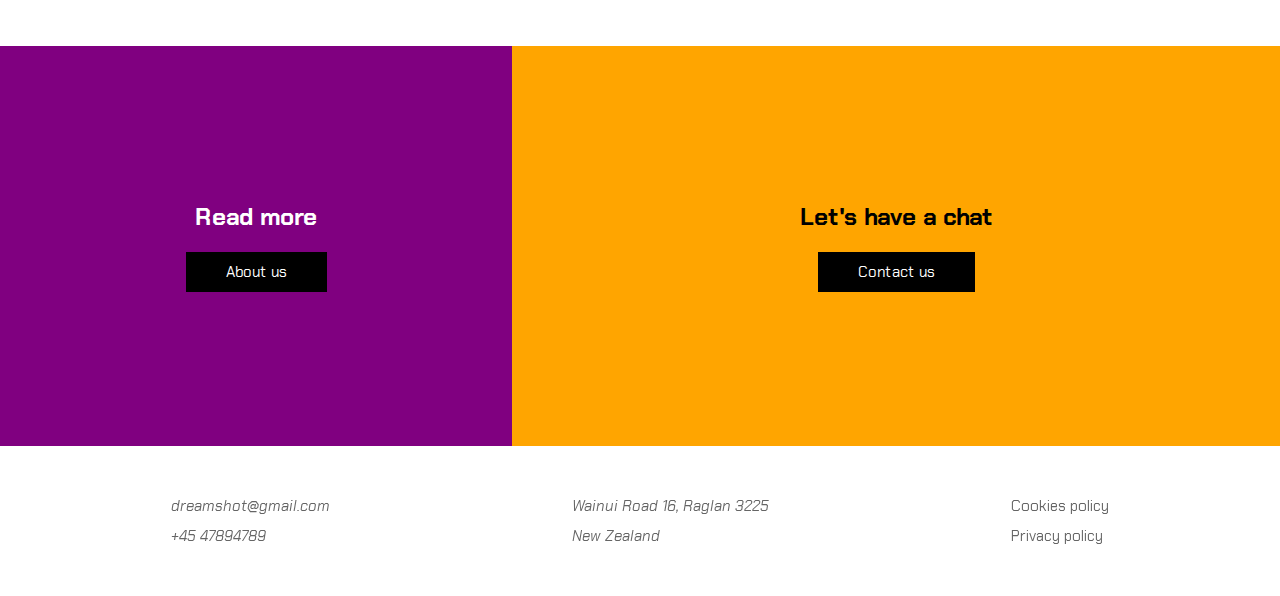
==== commit 4d99cdfe: "nyt layout" ====
--- a/index.html
+++ b/index.html
@@ -33,25 +33,25 @@
         <!--Større end mobil-->
         <div class="storre-end-mobil">
 
-            <div class="pacman-maze">
+            <div class="about-flex">
                 <!--Hero-->
-            <section class="grid1 bg-black">
+            <section class="grid1">
                 <div class="indhold grid2columns-gap bg-white">
                     <div class="left-img-container">
                         <img class="hero-img" src="Portrait-kewl-2.jpg" alt="">
                     </div>
-                    <div class="text-right flex-column column-center bg-black padding-right">
-                        <h1 class="white-text">Fucking fuck yeah we are good at marketing coffee things</h1>
+                    <div class="text-right flex-column column-center padding-right">
+                        <h1>Fucking fuck yeah we are good at marketing coffee things</h1>
                         <a class="knap" href="#">CTA</a>
                     </div>
                 </div>
             </section>
 
             <!--Video section-->
-            <section class="grid1 bg-img-container">
-                <div class="indhold grid2columns-right top-bund-pad padding-left padding-right">
+            <section class="grid1">
+                <div class="indhold grid2columns-right padding-left padding-right">
                     <div class="text-left flex-column column-center">
-                        <h2 class="white-text">Meet Jeppe and Anders <br> <span class="overskrift-lille">Creative developers and coffee enthusiasts </span></h2>
+                        <h2>Meet Jeppe and Anders <br> <span class="overskrift-lille">Creative developers and coffee enthusiasts </span></h2>
                         <a class="knap" href="#">CTA</a>
                     </div>
                     <div class="video-container">
@@ -61,23 +61,23 @@
             </section>
 
             <!--Kompetencer section-->
-            <section class="grid1 bg-black">
-                <div class="indhold grid2columns-2-3-gap bg-white">
-                    <div class="text-left bg-black white-text column-center flex-column top-bund-pad padding-left">
-                        <h2>What we do <br> <span class="overskrift-lille">because you're worth it</span></h2>
-                        <a class="knap" href="#">CTA</a>
-                    </div>
-                    <div class="tandhjul-container bg-black padding-right top-bund-pad">
-                        <!--Indsæt illustration-->
+            <section class="grid1">
+                <div class="indhold grid2columns-left">
+                    <div class="img-container-left">
+                        <img class="tandhjul" src="tandhjul.svg" alt="">
+                    </div>
+                    <div class="text-right">
+                        <h2>What we do</h2>
+                        <a class="knap" href="#">CTA</a>
                     </div>
                 </div>
             </section>
 
             <!--Kontakt section-->
-            <section class="grid1 bg-img-container">
-                <div class="indhold contact-section  top-bund-pad">
-
-                    <h2 class="white-text">Have us contact you</h2>
+            <section class="grid1">
+                <div class="indhold contact-section  top-bund-pad padding-left padding-right">
+
+                    <h2>Have us contact you</h2>
 
                     <div class="contact-box">
                         <form action="#" method="post">
@@ -118,7 +118,7 @@
                     </div>
                     <div class="nederst-nav-hojre">
                         <h3>Let's have a chat</h3>
-                        <a href="contact.html">Contact us</a>
+                        <a class="knap" href="contact.html">Contact us</a>
                     </div>
                 </div>
             </section>
@@ -128,7 +128,7 @@
         </div>  <!--STØRRE END MOBIL SLUT-->
 
         <div class="mobil">
-            <div class="pacman-maze">
+            <div class="mobil-flex">
 
                 <!--Mobil hero-->
                 <section class="hero-mobil">
@@ -140,8 +140,8 @@
                 </section>
 
                 <!--Video sektion-->
-                <section class="video-section bg-img-container">
-                    <h2 class="white-text">Meet Jeppe and Anders <br> <span class="overskrift-lille">Creative developers and coffee enthusiasts</span></h2>
+                <section class="video-section">
+                    <h2>Meet Jeppe and Anders</h2>
                     <div>
                         <div class="video-container"></div>
                     </div>
@@ -156,8 +156,8 @@
                 </section>
 
                 <!--Contact section mobil-->
-                <section class="bg-img-container contact-mobil">
-                    <h2 class="white-text">Have us contact you</h2>
+                <section class="contact-mobil">
+                    <h2>Have us contact you</h2>
                     
                     <div class="contact-box">
                         <form action="#" method="post">
@@ -196,7 +196,7 @@
                     </div>
                     <div class="nederst-nav-hojre">
                         <h3>Let's have a chat</h3>
-                        <a href="contact.html">Contact us</a>
+                        <a class="knap" href="contact.html">Contact us</a>
                     </div>
                 </section>
 
--- a/dreamshot.css
+++ b/dreamshot.css
@@ -43,13 +43,13 @@
 .grid2columns-gap {
   display: grid;
   grid-template-columns: 3fr 2fr;
-  gap: 30px;
+  /*gap: 30px;*/
 }
 
 .grid2columns-2-3-gap {
   display: grid;
   grid-template-columns: 2fr 3fr;
-  gap: 30px;
+  /*gap: 30px;*/
 }
 
 .grid2columns-right {
@@ -80,6 +80,11 @@
   background-color: orange;
   display: flex;
   align-items: center;
+  justify-content: center;
+}
+
+.tandhjul {
+  max-width: 100%;
 }
 
 .nederst-nav-venstre {
@@ -89,128 +94,334 @@
   gap: 20px;
   align-items: center;
   justify-content: center;
+  background-color: purple;
+}
+
+.nederst-nav-hojre {
+  grid-column: 2/3;
+  display: flex;
+  flex-direction: column;
+  gap: 20px;
+  align-items: center;
+  justify-content: center;
+  background-color: orange;
+  height: 400px;
+  /*a {
+      @include partial-dream.cta;
+      transition: all 0.3s;
+
+          &:hover {
+              background-color: partial-dream.$bg-black;
+              color: white;
+          }
+  }*/
+}
+
+.about-img {
+  width: 100%;
+}
+
+.left-img-container {
+  grid-column: 1/2;
+  height: 600px;
+  overflow: hidden;
+  display: flex;
+  justify-content: center;
+  align-items: center;
+}
+
+.hero-img {
+  height: 100%;
+}
+
+.bg-img-container {
+  background-image: url(srilanka-bygning-Edit.jpg);
+  overflow: hidden;
+  background-size: cover;
+  background-position: center;
+}
+
+.video-container {
+  grid-column: 2/3;
   background-color: black;
-  height: 500px;
-}
-
-.nederst-nav-hojre {
-  grid-column: 2/3;
+  width: 100%;
+  aspect-ratio: 3/2;
+}
+
+.text-right {
+  grid-column: 2/3;
+  padding-left: 30px;
+  display: flex;
+  flex-direction: column;
+  gap: 50px;
+  justify-content: center;
+}
+
+.text-left {
+  grid-column: 1/2;
+  padding-right: 30px;
+  display: flex;
+  flex-direction: column;
+  justify-content: center;
+}
+
+.white-text {
+  color: white;
+}
+
+.flex-column {
+  display: flex;
+  flex-direction: column;
+  gap: 50px;
+}
+
+.flex-column-20px {
   display: flex;
   flex-direction: column;
   gap: 20px;
-  align-items: center;
-  justify-content: center;
-  background-color: orange;
-  height: 500px;
-}
-.nederst-nav-hojre a {
-  background-color: white;
-  color: black;
+}
+
+.flex-row {
+  display: flex;
+  gap: 50px;
+}
+
+.column-center {
+  display: flex;
+  justify-content: center;
+}
+
+.row-center {
+  display: flex;
+  align-items: center;
+}
+
+.top-bund-pad {
+  padding-top: 50px;
+  padding-bottom: 50px;
+}
+
+.padding-left {
+  padding-left: 100px;
+}
+
+.padding-right {
+  padding-right: 100px;
+}
+
+.knap {
+  background-color: black;
+  color: white;
   width: -moz-fit-content;
   width: fit-content;
   padding: 10px 40px 10px 40px;
   white-space: nowrap;
   text-decoration: none;
-  transition: all 0.3s;
-}
-.nederst-nav-hojre a:hover {
-  background-color: black;
-  color: white;
-}
-
-.about-img {
-  width: 100%;
-}
-
-.left-img-container {
+  transition: all 0.2s;
+}
+.knap:hover {
+  background-color: orange;
+  color: black;
+}
+
+body {
+  display: grid;
+  grid-template-rows: 100px 1fr auto;
+  min-height: 100vh;
+}
+
+header {
+  grid-row: 1/2;
+}
+header nav {
+  grid-column: 2/3;
+  width: 100%;
+  height: 100%;
+  padding-left: 50px;
+  padding-right: 50px;
+  display: grid;
+  grid-template-columns: 1fr auto 1fr;
+}
+header nav div:nth-of-type(1) {
   grid-column: 1/2;
-  height: 600px;
-  background-color: black;
-  overflow: hidden;
-  display: flex;
-  justify-content: center;
-  align-items: center;
-}
-
-.hero-img {
-  height: 100%;
-}
-
-.bg-img-container {
-  background-image: url(srilanka-bygning-Edit.jpg);
-  overflow: hidden;
-  background-size: cover;
-  background-position: center;
-}
-
-.video-container {
-  grid-column: 2/3;
-  background-color: black;
-  width: 100%;
-  aspect-ratio: 3/2;
-}
-
-.text-right {
-  grid-column: 2/3;
-  padding-left: 30px;
-  display: flex;
-  flex-direction: column;
-  justify-content: center;
-}
-
-.text-left {
+  display: flex;
+  justify-content: start;
+  align-items: center;
+  gap: 20px;
+}
+header nav div:nth-of-type(1) a {
+  color: black;
+}
+header nav div:nth-of-type(1) a:hover {
+  -webkit-text-decoration: underline 2px;
+          text-decoration: underline 2px;
+}
+header nav div:nth-of-type(1) img {
+  width: 25px;
+}
+header nav div:nth-of-type(2) {
+  grid-column: 3/4;
+  display: flex;
+  justify-content: end;
+  align-items: center;
+}
+header nav div:nth-of-type(2) img {
+  width: 25px;
+  height: 25px;
+}
+header nav div:nth-of-type(2) img:hover {
+  scale: 120%;
+}
+
+header nav div a {
+  text-decoration: none;
+}
+
+.active {
+  -webkit-text-decoration: underline 2px;
+          text-decoration: underline 2px;
+}
+
+.logo {
+  grid-column: 2/3;
+  display: flex;
+  justify-content: center;
+  align-items: center;
+}
+.logo img {
+  width: 200px;
+}
+
+main {
+  grid-row: 2/3;
+}
+
+footer {
+  grid-row: 3/4;
+  display: flex;
+  justify-content: space-around;
+  padding: 50px;
+}
+footer address:nth-of-type(1) {
   grid-column: 1/2;
-  padding-right: 30px;
-  display: flex;
-  flex-direction: column;
-  justify-content: center;
-}
-
-.white-text {
-  color: white;
-}
-
-.flex-column {
-  display: flex;
-  flex-direction: column;
-  gap: 50px;
-}
-
-.flex-column-20px {
-  display: flex;
-  flex-direction: column;
-  gap: 20px;
-}
-
-.flex-row {
-  display: flex;
-  gap: 50px;
-}
-
-.column-center {
-  display: flex;
-  justify-content: center;
-}
-
-.row-center {
-  display: flex;
-  align-items: center;
-}
-
-.top-bund-pad {
-  padding-top: 50px;
-  padding-bottom: 50px;
-}
-
-.padding-left {
-  padding-left: 100px;
-}
-
-.padding-right {
-  padding-right: 100px;
-}
-
-.knap {
+  display: flex;
+  flex-direction: column;
+  gap: 10px;
+  justify-content: center;
+  align-items: start;
+  opacity: 60%;
+}
+footer address:nth-of-type(1) a {
+  text-decoration: none;
+  color: black;
+}
+footer address:nth-of-type(2) {
+  grid-column: 2/3;
+  display: flex;
+  flex-direction: column;
+  gap: 10px;
+  justify-content: center;
+  align-items: start;
+  opacity: 60%;
+}
+footer div {
+  grid-column: 3/4;
+  display: flex;
+  flex-direction: column;
+  gap: 10px;
+  justify-content: center;
+  align-items: start;
+}
+footer div a {
+  text-decoration: none;
+  color: black;
+  opacity: 60%;
+}
+
+.pacman-maze {
+  display: flex;
+  flex-direction: column;
+  gap: 30px;
+}
+
+.about-flex {
+  display: flex;
+  flex-direction: column;
+  gap: 200px;
+}
+
+.bg-white {
+  background-color: white;
+}
+
+.flex-column-gap50 {
+  display: flex;
+  flex-direction: column;
+  gap: 50px;
+}
+
+.width-100 {
+  width: 100%;
+}
+
+.contact-box {
+  width: 550px;
+}
+
+form {
+  display: flex;
+  flex-direction: column;
+  gap: 50px;
+  align-items: start;
+  font-size: 1.5rem;
+  width: 100%;
+}
+form div {
+  display: flex;
+  flex-direction: column;
+  gap: 10px;
+  width: 100%;
+}
+form div input {
+  width: 100%;
+  max-width: 550px;
+  height: 2rem;
+}
+form div textarea {
+  height: 200px;
+  width: 100%;
+  max-width: 550px;
+}
+form div:nth-of-type(3) {
+  display: flex;
+  flex-direction: row;
+  gap: 50px;
+  max-width: 550px;
+  width: 100%;
+}
+form div:nth-of-type(3) div {
+  display: flex;
+  flex-direction: column;
+  gap: 10px;
+  width: 100%;
+}
+form div:nth-of-type(3) div input {
+  width: 100%;
+  max-width: 250px;
+}
+
+.contact-section {
+  background-color: #edbd64;
+  display: flex;
+  flex-direction: column;
+  gap: 50px;
+  align-items: center;
+}
+.contact-section input {
+  align-self: center;
+}
+
+.submit-knap {
   background-color: white;
   color: black;
   width: -moz-fit-content;
@@ -220,212 +431,8 @@
   text-decoration: none;
   transition: all 0.2s;
 }
-.knap:hover {
+.submit-knap:hover {
   background-color: orange;
-}
-
-body {
-  display: grid;
-  grid-template-rows: 75px 1fr auto;
-  min-height: 100vh;
-}
-
-header {
-  grid-row: 1/2;
-}
-header nav {
-  grid-column: 2/3;
-  width: 100%;
-  height: 100%;
-  padding-left: 50px;
-  padding-right: 50px;
-  display: grid;
-  grid-template-columns: 1fr auto 1fr;
-}
-header nav div:nth-of-type(1) {
-  grid-column: 1/2;
-  display: flex;
-  justify-content: start;
-  align-items: center;
-  gap: 20px;
-}
-header nav div:nth-of-type(1) a {
-  color: black;
-}
-header nav div:nth-of-type(1) a:hover {
-  -webkit-text-decoration: underline 2px;
-          text-decoration: underline 2px;
-}
-header nav div:nth-of-type(1) img {
-  width: 25px;
-}
-header nav div:nth-of-type(2) {
-  grid-column: 3/4;
-  display: flex;
-  justify-content: end;
-  align-items: center;
-}
-header nav div:nth-of-type(2) img {
-  width: 25px;
-  height: 25px;
-}
-header nav div:nth-of-type(2) img:hover {
-  scale: 120%;
-}
-
-header nav div a {
-  text-decoration: none;
-}
-
-.active {
-  -webkit-text-decoration: underline 2px;
-          text-decoration: underline 2px;
-}
-
-.logo {
-  grid-column: 2/3;
-  display: flex;
-  justify-content: center;
-  align-items: center;
-}
-.logo img {
-  width: 200px;
-}
-
-main {
-  grid-row: 2/3;
-}
-
-footer {
-  grid-row: 3/4;
-  display: flex;
-  justify-content: space-around;
-  padding: 50px;
-}
-footer address:nth-of-type(1) {
-  grid-column: 1/2;
-  display: flex;
-  flex-direction: column;
-  gap: 10px;
-  justify-content: center;
-  align-items: start;
-  opacity: 60%;
-}
-footer address:nth-of-type(1) a {
-  text-decoration: none;
-  color: black;
-}
-footer address:nth-of-type(2) {
-  grid-column: 2/3;
-  display: flex;
-  flex-direction: column;
-  gap: 10px;
-  justify-content: center;
-  align-items: start;
-  opacity: 60%;
-}
-footer div {
-  grid-column: 3/4;
-  display: flex;
-  flex-direction: column;
-  gap: 10px;
-  justify-content: center;
-  align-items: start;
-}
-footer div a {
-  text-decoration: none;
-  color: black;
-  opacity: 60%;
-}
-
-.pacman-maze {
-  display: flex;
-  flex-direction: column;
-  gap: 30px;
-}
-
-.about-flex {
-  display: flex;
-  flex-direction: column;
-  gap: 100px;
-}
-
-.bg-white {
-  background-color: white;
-}
-
-.tandhjul-container {
-  width: 100%;
-  display: flex;
-  justify-content: center;
-  grid-column: 2/3;
-}
-
-.flex-column-gap50 {
-  display: flex;
-  flex-direction: column;
-  gap: 50px;
-}
-
-.width-100 {
-  width: 100%;
-}
-
-.contact-box {
-  width: 550px;
-}
-
-form {
-  display: flex;
-  flex-direction: column;
-  gap: 50px;
-  align-items: start;
-  color: white;
-  font-size: 1.5rem;
-  width: 100%;
-}
-form div {
-  display: flex;
-  flex-direction: column;
-  gap: 10px;
-  width: 100%;
-}
-form div input {
-  width: 100%;
-  max-width: 550px;
-  height: 2rem;
-}
-form div textarea {
-  height: 200px;
-  width: 100%;
-  max-width: 550px;
-}
-form div:nth-of-type(3) {
-  display: flex;
-  flex-direction: row;
-  gap: 50px;
-  max-width: 550px;
-  width: 100%;
-}
-form div:nth-of-type(3) div {
-  display: flex;
-  flex-direction: column;
-  gap: 10px;
-  width: 100%;
-}
-form div:nth-of-type(3) div input {
-  width: 100%;
-  max-width: 250px;
-}
-
-.contact-section {
-  display: flex;
-  flex-direction: column;
-  gap: 50px;
-  align-items: center;
-}
-.contact-section input {
-  align-self: center;
 }
 
 .bg-black {
@@ -449,6 +456,7 @@
   justify-content: center;
   position: relative;
   top: -100px;
+  margin-bottom: 100px;
 }
 .about-box p {
   max-width: 500px;
@@ -462,11 +470,16 @@
 }
 
 /*Mobil*/
+.mobil-flex {
+  display: flex;
+  flex-direction: column;
+  gap: 150px;
+}
+
 .hero-mobil {
   display: flex;
   flex-direction: column;
   gap: 50px;
-  background-color: black;
 }
 .hero-mobil img {
   width: 100%;
@@ -476,8 +489,6 @@
   justify-content: center;
   gap: 50px;
   flex-wrap: wrap;
-  color: white;
-  padding-bottom: 50px;
 }
 
 .video-section {
@@ -485,47 +496,38 @@
   flex-direction: column;
   gap: 50px;
   align-items: center;
+}
+.video-section div {
+  width: 100%;
+  aspect-ratio: 3/2;
+}
+
+.what-we-do-mobil {
+  display: flex;
+  flex-direction: column;
+  gap: 50px;
+  align-items: center;
+}
+
+.contact-mobil {
+  display: flex;
+  flex-direction: column;
+  gap: 50px;
+  align-items: center;
+  background-color: #edbd64;
   padding-bottom: 50px;
   padding-top: 50px;
 }
-.video-section div {
-  width: 100%;
-  aspect-ratio: 3/2;
-}
-
-.what-we-do-mobil {
-  display: flex;
-  flex-direction: column;
-  gap: 50px;
-  align-items: center;
-  background-color: black;
-  color: white;
-  padding-top: 50px;
-  padding-bottom: 50px;
-}
-
-.contact-mobil {
-  display: flex;
-  flex-direction: column;
-  gap: 50px;
-  align-items: center;
-  padding-top: 50px;
-  padding-bottom: 50px;
-}
 
 .nederst-nav-mobil {
   display: grid;
   grid-template-columns: 1fr 1fr;
-  gap: 30px;
 }
 
 .kompetence-box-mobil {
-  background-color: black;
-  color: white;
-  display: flex;
-  flex-direction: column;
-  gap: 50px;
-  padding-bottom: 50px;
+  display: flex;
+  flex-direction: column;
+  gap: 50px;
 }
 .kompetence-box-mobil div {
   width: 100%;
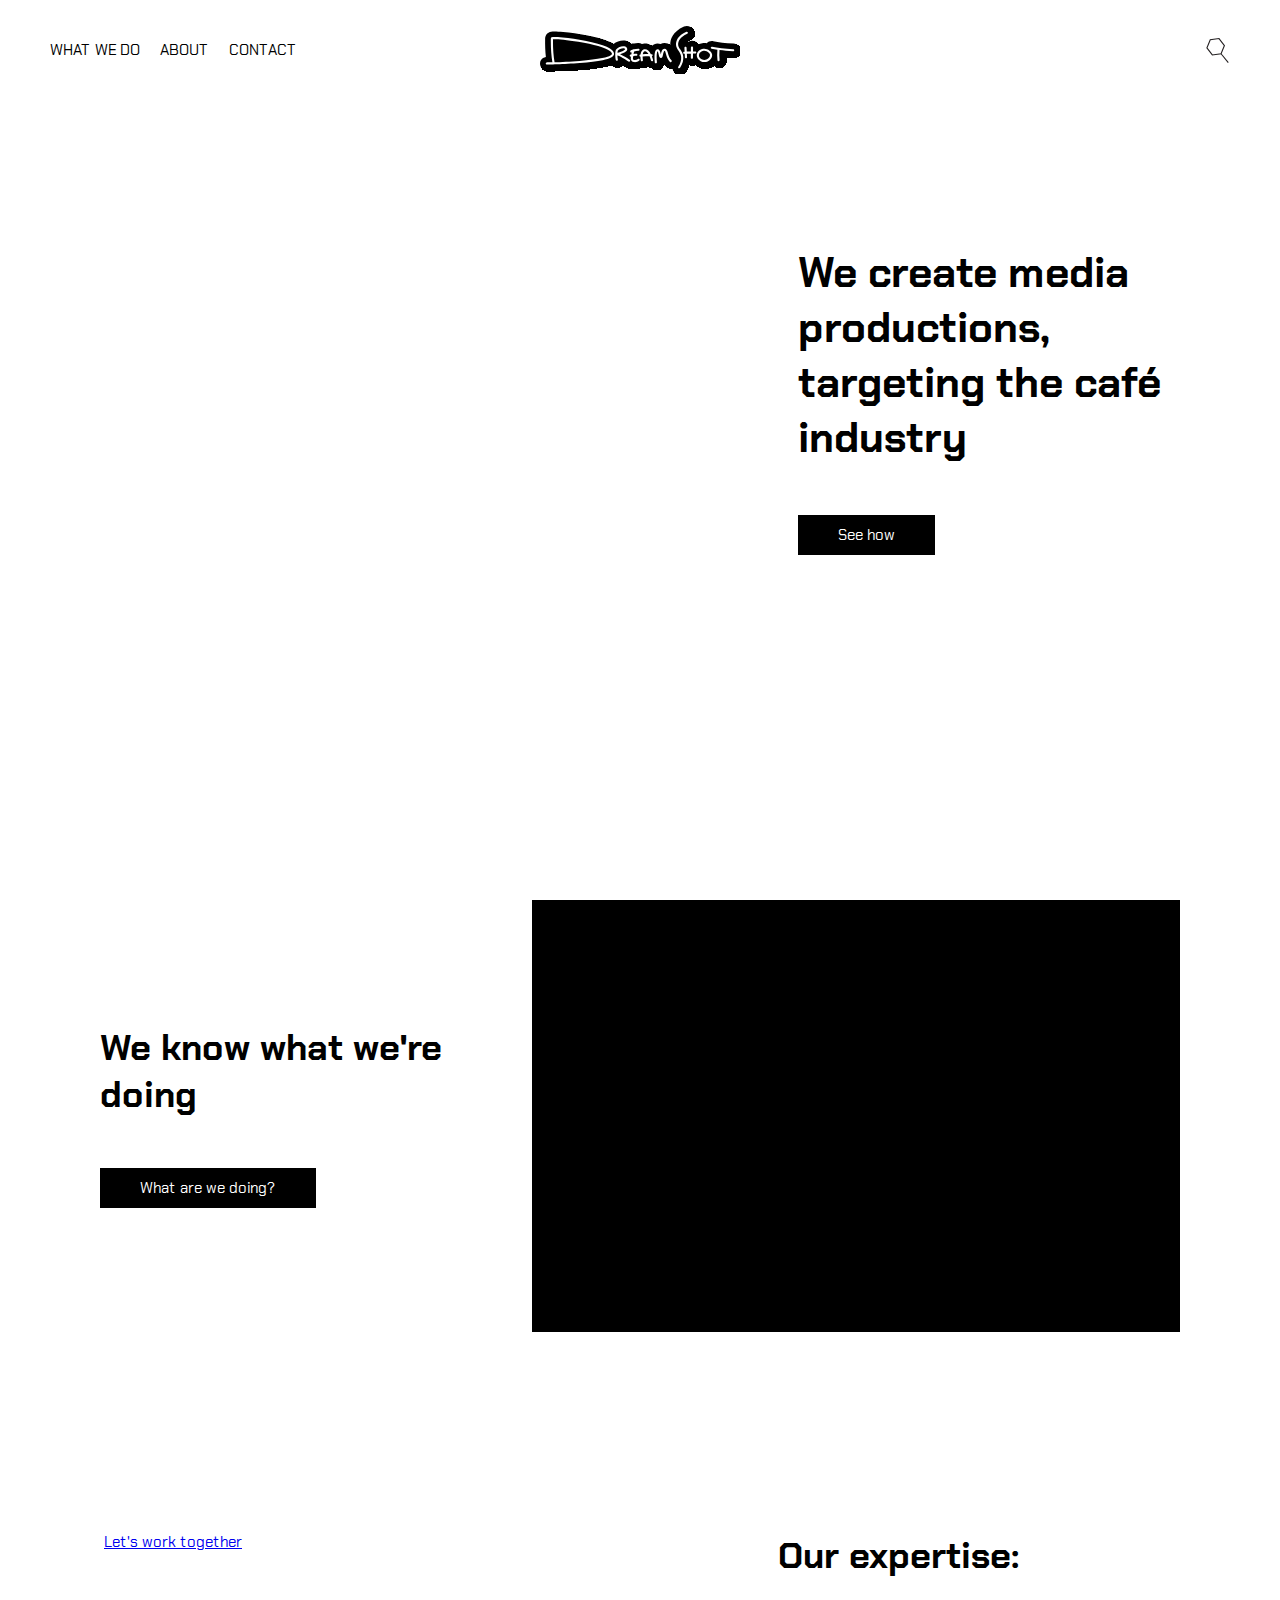
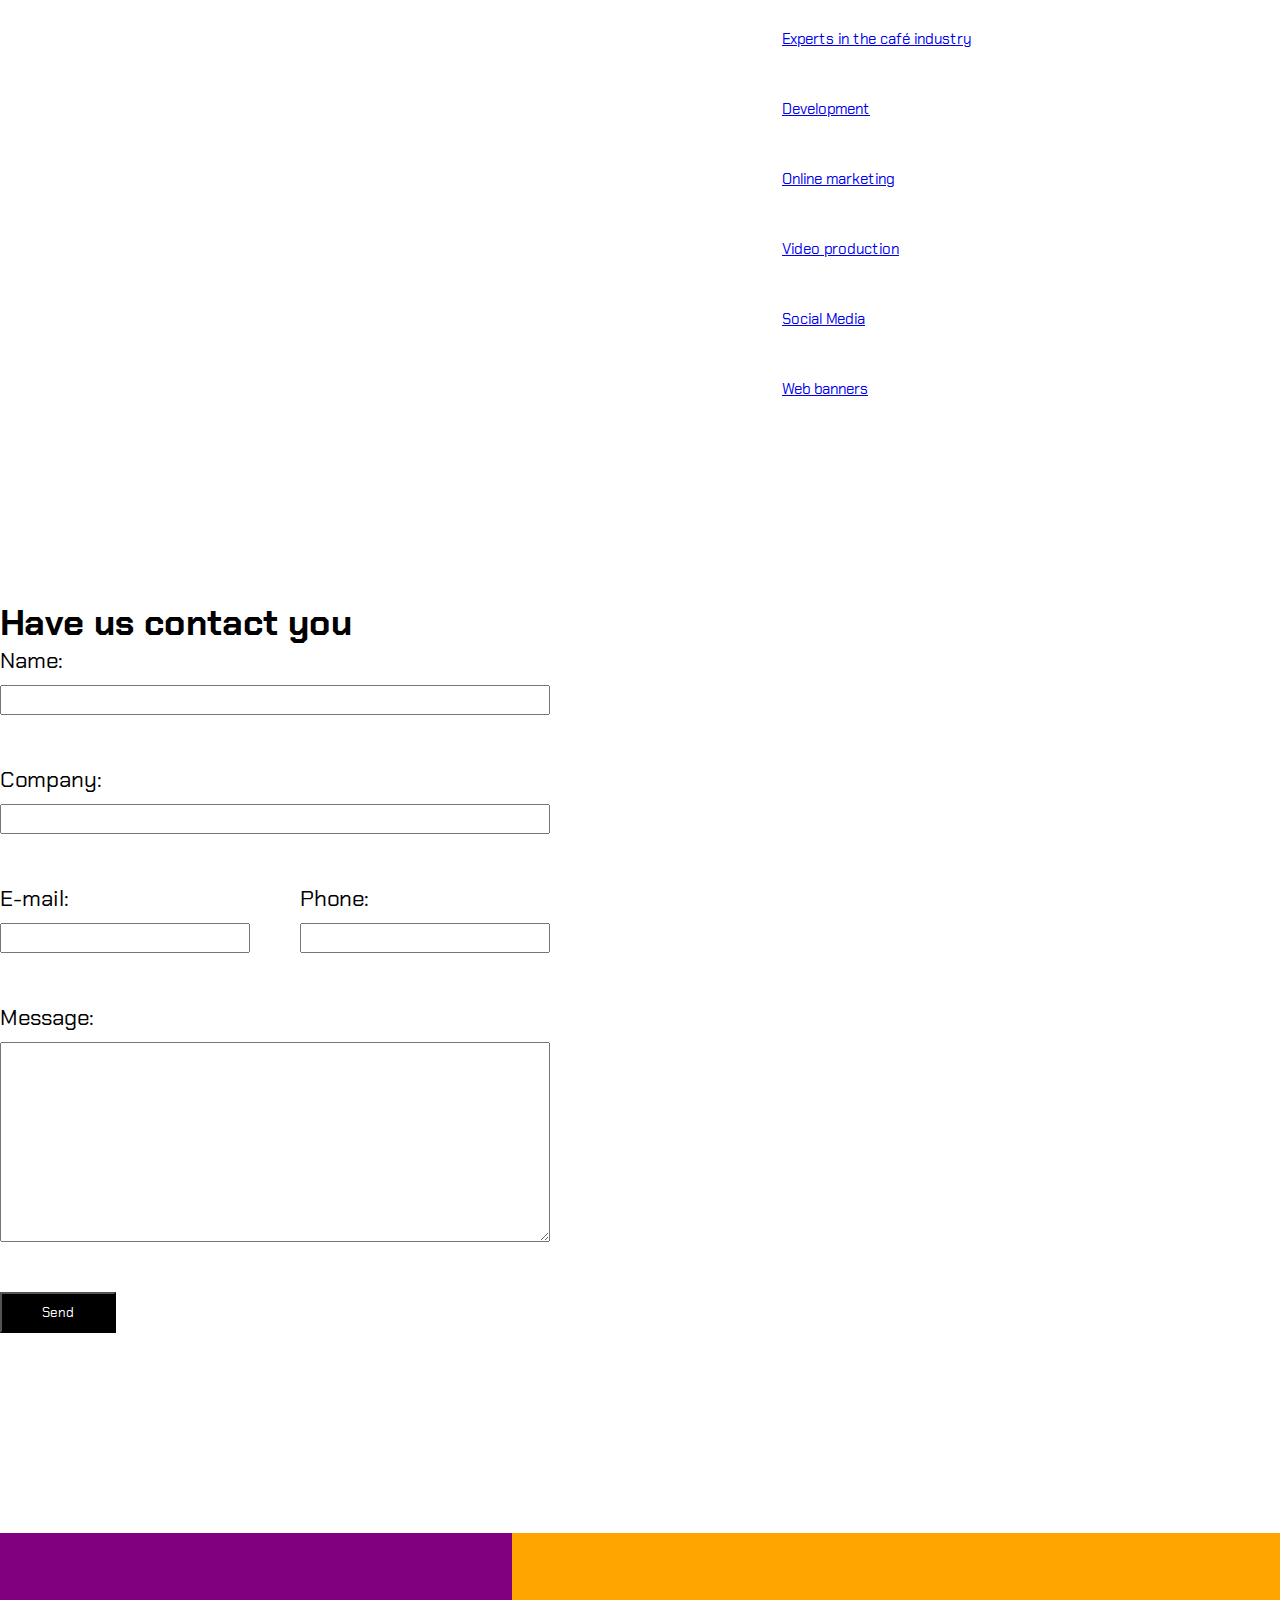
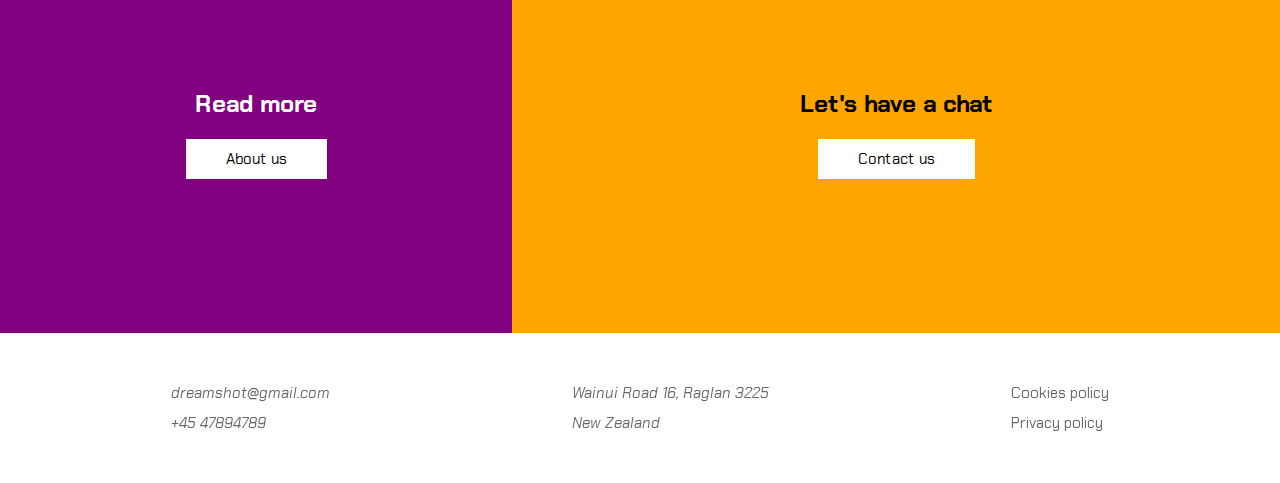
==== commit e1eb236a: "Add files via upload" ====
--- a/index.html
+++ b/index.html
@@ -7,6 +7,9 @@
     <link rel="stylesheet" href="dreamshot.css">
     <link rel="preconnect" href="https://fonts.googleapis.com">
     <link rel="preconnect" href="https://fonts.gstatic.com" crossorigin>
+    <link href="https://fonts.googleapis.com/css2?family=Kodchasan&display=swap" rel="stylesheet">
+    <link rel="preconnect" href="https://fonts.googleapis.com">
+    <link rel="preconnect" href="https://fonts.gstatic.com" crossorigin>
     <link href="https://fonts.googleapis.com/css2?family=Chakra+Petch&display=swap" rel="stylesheet">
 </head>
 <body>
@@ -36,13 +39,14 @@
             <div class="about-flex">
                 <!--Hero-->
             <section class="grid1">
-                <div class="indhold grid2columns-gap bg-white">
+                <div class="indhold grid2columns-left">
                     <div class="left-img-container">
-                        <img class="hero-img" src="Portrait-kewl-2.jpg" alt="">
+                        <img class="hero-img" src="anders-ved-væg-spejl.png" alt="">
+                        <img class="gradient" src="gradient.png" alt="">
                     </div>
                     <div class="text-right flex-column column-center padding-right">
-                        <h1>Fucking fuck yeah we are good at marketing coffee things</h1>
-                        <a class="knap" href="#">CTA</a>
+                        <h1>We create media productions, targeting the café industry</h1>
+                        <a class="knap" href="#">See how</a>
                     </div>
                 </div>
             </section>
@@ -51,8 +55,8 @@
             <section class="grid1">
                 <div class="indhold grid2columns-right padding-left padding-right">
                     <div class="text-left flex-column column-center">
-                        <h2>Meet Jeppe and Anders <br> <span class="overskrift-lille">Creative developers and coffee enthusiasts </span></h2>
-                        <a class="knap" href="#">CTA</a>
+                        <h2>We know what we're doing</h2>
+                        <a class="knap" href="#">What are we doing?</a>
                     </div>
                     <div class="video-container">
                         <!--INDSÆT VIDEO-->
@@ -62,20 +66,44 @@
 
             <!--Kompetencer section-->
             <section class="grid1">
-                <div class="indhold grid2columns-left">
-                    <div class="img-container-left">
-                        <img class="tandhjul" src="tandhjul.svg" alt="">
+                <div class="indhold grid2columns-left padding-left padding-right">
+                    <div class="img-container-left-portrait-img">
+                        <img src="jeppe-med-kamera.png" alt="">
+                        <a class="absolute-knap" href="#">Let's work together</a>
                     </div>
                     <div class="text-right">
-                        <h2>What we do</h2>
-                        <a class="knap" href="#">CTA</a>
+                        <h2>Our expertise:</h2>
+                        <div class="bulletpoint-box">
+                            <img src="cirkel.svg" alt="">
+                            <a href="#">Experts in the café industry</a>
+                        </div>
+                        <div class="bulletpoint-box">
+                            <img src="cirkel.svg" alt="">
+                            <a href="#">Development</a>
+                        </div>
+                        <div class="bulletpoint-box">
+                            <img src="cirkel.svg" alt="">
+                            <a href="#">Online marketing</a>
+                        </div>
+                        <div class="bulletpoint-box">
+                            <img src="cirkel.svg" alt="">
+                            <a href="#">Video production</a>
+                        </div>
+                        <div class="bulletpoint-box">
+                            <img src="cirkel.svg" alt="">
+                            <a href="#">Social Media</a>
+                        </div>
+                        <div class="bulletpoint-box">
+                            <img src="cirkel.svg" alt="">
+                            <a href="#">Web banners</a>
+                        </div>
                     </div>
                 </div>
             </section>
 
             <!--Kontakt section-->
             <section class="grid1">
-                <div class="indhold contact-section  top-bund-pad padding-left padding-right">
+                <div class="indhold contact-section-subpage">
 
                     <h2>Have us contact you</h2>
 
@@ -114,11 +142,11 @@
                 <div class="indhold grid2columns-2-3-gap">
                     <div class="nederst-nav-venstre">
                         <h3 class="white-text">Read more</h3>
-                        <a class="knap" href="about.html">About us</a>
+                        <a class="submit-knap" href="about.html">About us</a>
                     </div>
                     <div class="nederst-nav-hojre">
                         <h3>Let's have a chat</h3>
-                        <a class="knap" href="contact.html">Contact us</a>
+                        <a class="submit-knap" href="contact.html">Contact us</a>
                     </div>
                 </div>
             </section>
@@ -132,34 +160,69 @@
 
                 <!--Mobil hero-->
                 <section class="hero-mobil">
-                    <img src="Portrait-kewl-2.jpg" alt="">
-                    <div>
-                        <h2>fucking fuck noget sejt fuck</h2>
-                        <a class="knap" href="#">CTA</a>
+                    <div class="img-hero-container-mobil">
+                        <img class="spejl" src="anders-ved-væg-spejl.png" alt="">
+                        <img class="gradient-ned" src="gradient-ned.png" alt="">
+                    </div>
+                    <div class="hero-text-mobil">
+                        <h1>We create media productions, targeting the café industry</h1>
+                        <a class="knap" href="#">See how</a>
                     </div>
                 </section>
 
                 <!--Video sektion-->
                 <section class="video-section">
-                    <h2>Meet Jeppe and Anders</h2>
                     <div>
                         <div class="video-container"></div>
                     </div>
-                    <a class="knap" href="about.html">About us</a>
+                    <div>
+                        <h2>We know what we are doing</h2>
+                        <a class="knap" href="about.html">What are we doing?</a>
+                    </div>
                 </section>
 
                 <!--What we do sektion-->
                 <section class="what-we-do-mobil">
-                    <h2>What we can do for you</h2>
-                    <div>INDSÆT ILLUSTRATION</div>
-                    <a class="knap" href="kompetencer.html">What we do</a>
+                    
+                    <div>
+                        <img src="jeppe-med-kamera.png" alt="">
+                        <a class="knap" href="#">Let's work together</a>
+                    </div>
+                    <h2>Our expertise:</h2>
+                    <ul>
+                        <li class="bulletpoint-box">
+                            <img src="cirkel.svg" alt="">
+                            <a href="#">Expertise in the café industry</a>
+                        </li>
+                        <li class="bulletpoint-box">
+                            <img src="cirkel.svg" alt="">
+                            <a href="#">Development</a>
+                        </li>
+                        <li class="bulletpoint-box">
+                            <img src="cirkel.svg" alt="">
+                            <a href="#">Online marketing</a>
+                        </li>
+                        <li class="bulletpoint-box">
+                            <img src="cirkel.svg" alt="">
+                            <a href="#">Video production</a>
+                        </li>
+                        <li class="bulletpoint-box">
+                            <img src="cirkel.svg" alt="">
+                            <a href="#">Social Media</a>
+                        </li>
+                        <li class="bulletpoint-box">
+                            <img src="cirkel.svg" alt="">
+                            <a href="#">Web banners</a>
+                        </li>
+                    </ul>
+                    <a class="knap" href="#">Let's work together</a>
                 </section>
 
                 <!--Contact section mobil-->
                 <section class="contact-mobil">
-                    <h2>Have us contact you</h2>
                     
                     <div class="contact-box">
+                        <h2>Have us contact you</h2>
                         <form action="#" method="post">
                             <div class="form-group">
                                 <label for="name">Name:</label>
@@ -192,11 +255,11 @@
                 <section class="nederst-nav-mobil">
                     <div class="nederst-nav-venstre">
                         <h3 class="white-text">Read more</h3>
-                        <a class="knap" href="about.html">About us</a>
+                        <a class="submit-knap" href="about.html">About us</a>
                     </div>
                     <div class="nederst-nav-hojre">
                         <h3>Let's have a chat</h3>
-                        <a class="knap" href="contact.html">Contact us</a>
+                        <a class="submit-knap" href="contact.html">Contact us</a>
                     </div>
                 </section>
 
@@ -209,11 +272,11 @@
     <footer>
         <address>
             <a href="#">dreamshot@gmail.com</a>
-            <p>+45 47894789</p>
+            <div>+45 47894789</div>
         </address>
         <address>
-            <p>Wainui Road 16, Raglan 3225</p>
-            <p>New Zealand</p>
+            <div>Wainui Road 16, Raglan 3225</div>
+            <div>New Zealand</div>
         </address>
         <div>
             <a href="#">Cookies policy</a>
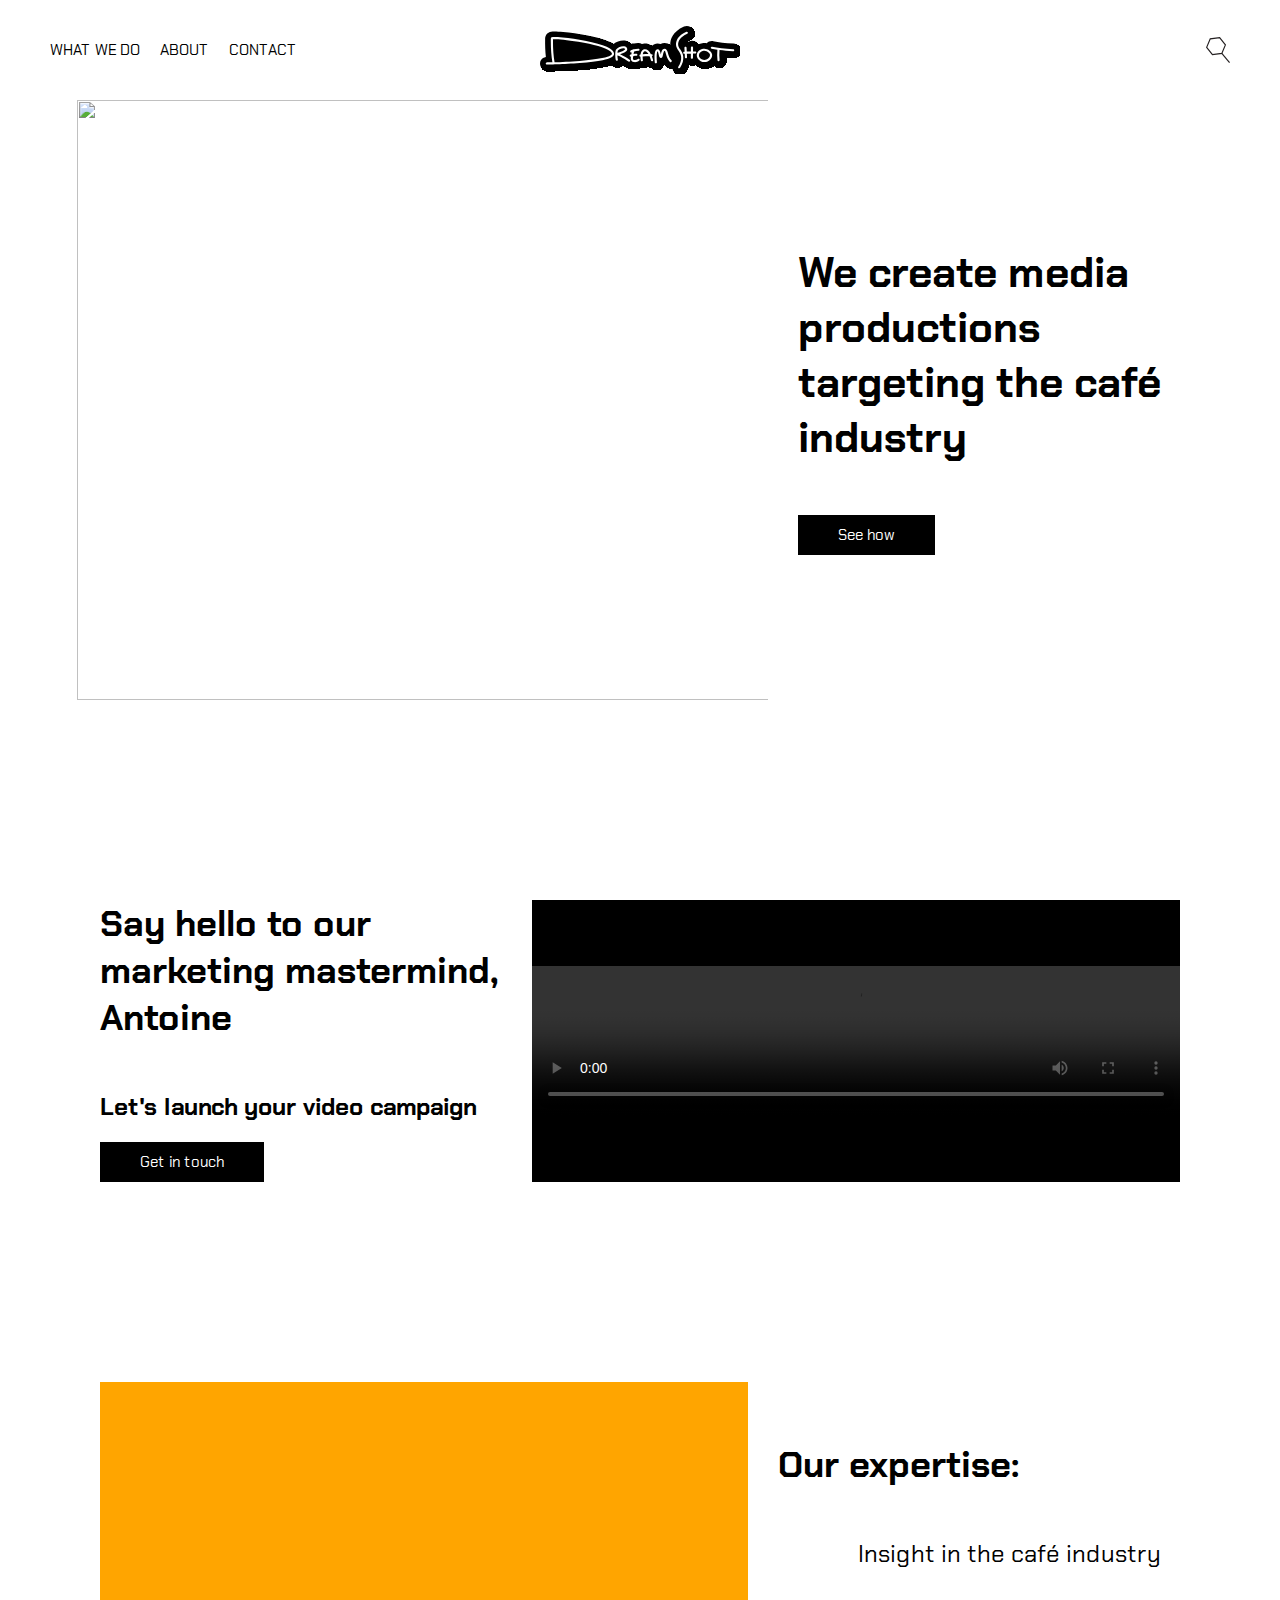
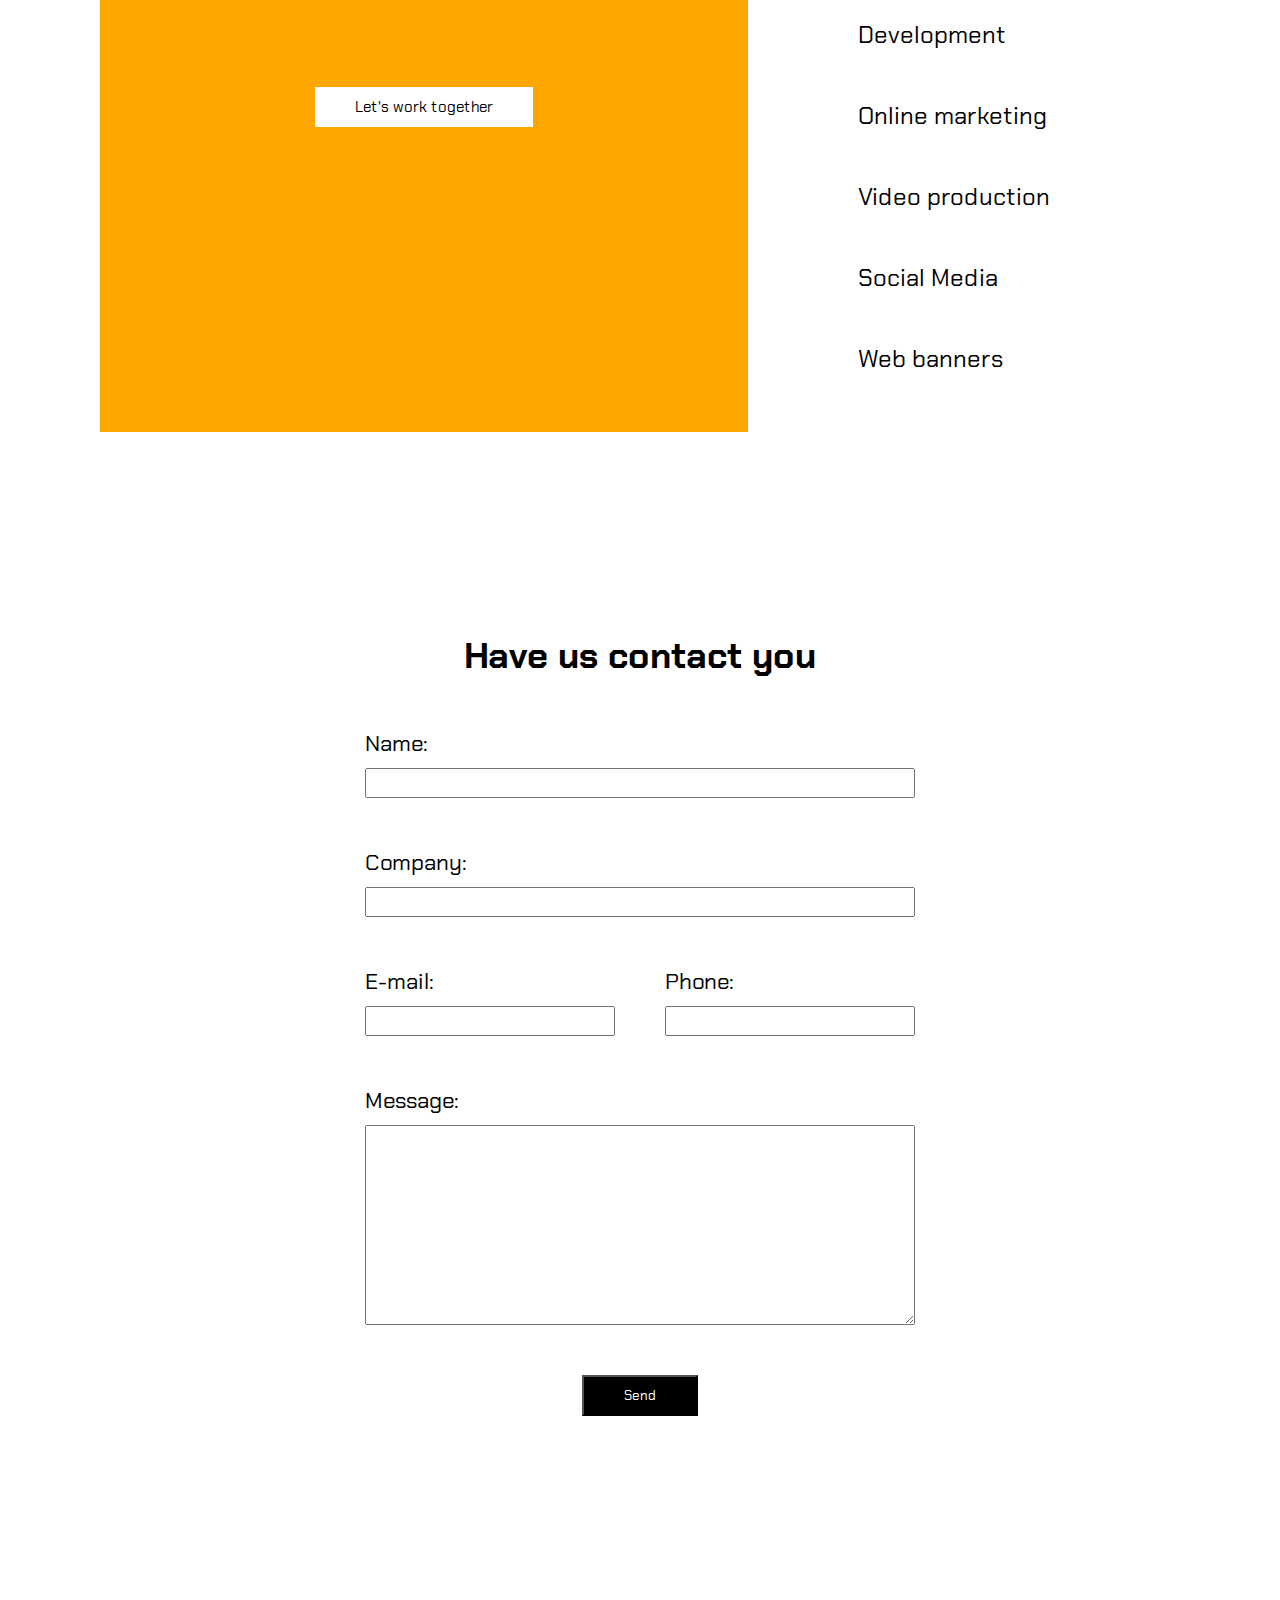
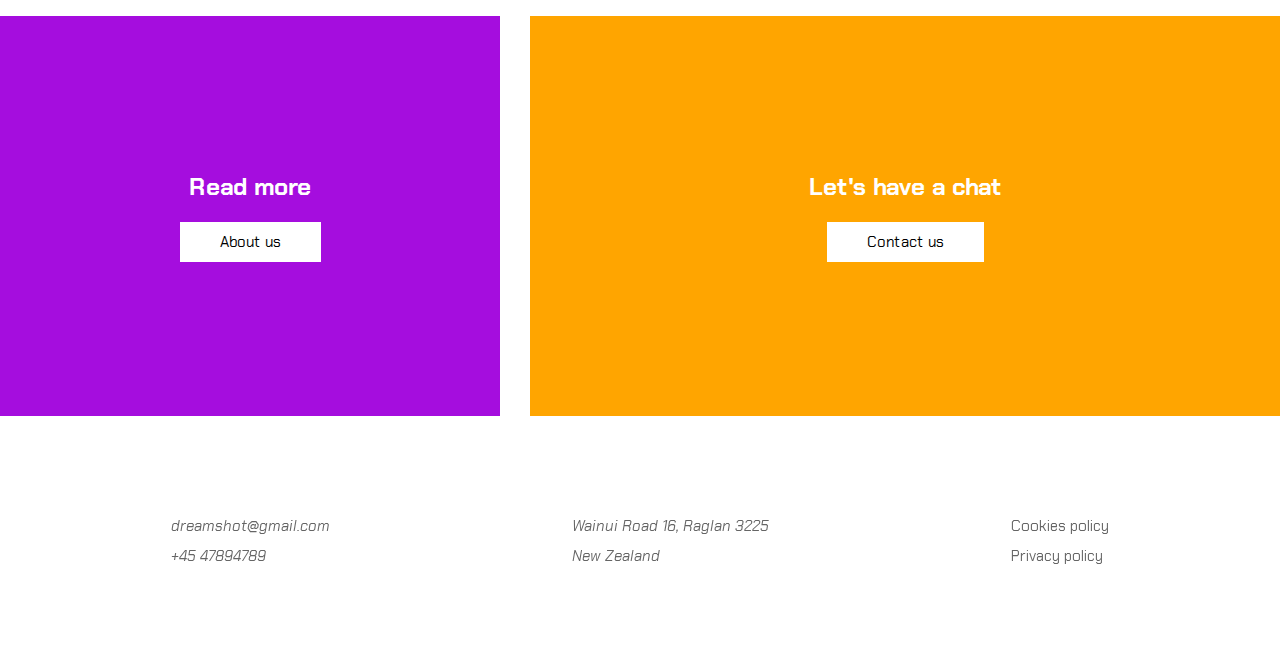
==== commit 9f6489cf: "Mangler kun alt tekster" ====
--- a/index.html
+++ b/index.html
@@ -3,7 +3,8 @@
 <head>
     <meta charset="UTF-8">
     <meta name="viewport" content="width=device-width, initial-scale=1.0">
-    <title>Dream Shot media productions</title>
+    <meta name="description" content="Dream Shot - Expertice in the café indusrty. Online marketing and media productions targeting the café and coffee industry. Tailor made digital sollutions communicating effectively to the café segment">
+    <title>Media bureau specialising in the café industry | Dream Shot</title>
     <link rel="stylesheet" href="dreamshot.css">
     <link rel="preconnect" href="https://fonts.googleapis.com">
     <link rel="preconnect" href="https://fonts.gstatic.com" crossorigin>
@@ -45,8 +46,8 @@
                         <img class="gradient" src="gradient.png" alt="">
                     </div>
                     <div class="text-right flex-column column-center padding-right">
-                        <h1>We create media productions, targeting the café industry</h1>
-                        <a class="knap" href="#">See how</a>
+                        <h1>We create media productions targeting the café industry</h1>
+                        <a class="knap" href="kompetencer.html">See how</a>
                     </div>
                 </div>
             </section>
@@ -55,11 +56,16 @@
             <section class="grid1">
                 <div class="indhold grid2columns-right padding-left padding-right">
                     <div class="text-left flex-column column-center">
-                        <h2>We know what we're doing</h2>
-                        <a class="knap" href="#">What are we doing?</a>
+                        <h2>Say hello to our marketing mastermind, Antoine</h2>
+                        <div class="flex-column-20px">
+                            <h3>Let's launch your video campaign</h3>
+                            <a class="knap" href="contact.html">Get in touch</a>
+                        </div>
                     </div>
                     <div class="video-container">
-                        <!--INDSÆT VIDEO-->
+                        <video src="Dreamshot-brand-video-1.2.mp4" width="100%" controls>
+                            Your browser does not support video
+                        </video>
                     </div>
                 </div>
             </section>
@@ -69,33 +75,33 @@
                 <div class="indhold grid2columns-left padding-left padding-right">
                     <div class="img-container-left-portrait-img">
                         <img src="jeppe-med-kamera.png" alt="">
-                        <a class="absolute-knap" href="#">Let's work together</a>
+                        <a class="absolute-knap" href="contact.html">Let's work together</a>
                     </div>
                     <div class="text-right">
                         <h2>Our expertise:</h2>
                         <div class="bulletpoint-box">
                             <img src="cirkel.svg" alt="">
-                            <a href="#">Experts in the café industry</a>
-                        </div>
-                        <div class="bulletpoint-box">
-                            <img src="cirkel.svg" alt="">
-                            <a href="#">Development</a>
-                        </div>
-                        <div class="bulletpoint-box">
-                            <img src="cirkel.svg" alt="">
-                            <a href="#">Online marketing</a>
-                        </div>
-                        <div class="bulletpoint-box">
-                            <img src="cirkel.svg" alt="">
-                            <a href="#">Video production</a>
-                        </div>
-                        <div class="bulletpoint-box">
-                            <img src="cirkel.svg" alt="">
-                            <a href="#">Social Media</a>
-                        </div>
-                        <div class="bulletpoint-box">
-                            <img src="cirkel.svg" alt="">
-                            <a href="#">Web banners</a>
+                            <a href="kompetencer.html">Insight in the café industry</a>
+                        </div>
+                        <div class="bulletpoint-box">
+                            <img src="cirkel.svg" alt="">
+                            <a href="kompetencer.html">Development</a>
+                        </div>
+                        <div class="bulletpoint-box">
+                            <img src="cirkel.svg" alt="">
+                            <a href="kompetencer.html">Online marketing</a>
+                        </div>
+                        <div class="bulletpoint-box">
+                            <img src="cirkel.svg" alt="">
+                            <a href="kompetencer.html">Video production</a>
+                        </div>
+                        <div class="bulletpoint-box">
+                            <img src="cirkel.svg" alt="">
+                            <a href="kompetencer.html">Social Media</a>
+                        </div>
+                        <div class="bulletpoint-box">
+                            <img src="cirkel.svg" alt="">
+                            <a href="kompetencer.html">Web banners</a>
                         </div>
                     </div>
                 </div>
@@ -155,6 +161,7 @@
 
         </div>  <!--STØRRE END MOBIL SLUT-->
 
+        <!--MOBIL-->
         <div class="mobil">
             <div class="mobil-flex">
 
@@ -166,18 +173,21 @@
                     </div>
                     <div class="hero-text-mobil">
                         <h1>We create media productions, targeting the café industry</h1>
-                        <a class="knap" href="#">See how</a>
+                        <a class="knap" href="kompetencer.html">See how</a>
                     </div>
                 </section>
 
                 <!--Video sektion-->
                 <section class="video-section">
+                    <div class="video-container-mobil">
+                        <video src="Dreamshot-brand-video-1.2.mp4" width="100%" controls>Your browser does not support the video tag</video>
+                    </div>
                     <div>
-                        <div class="video-container"></div>
-                    </div>
-                    <div>
-                        <h2>We know what we are doing</h2>
-                        <a class="knap" href="about.html">What are we doing?</a>
+                        <h2>Meet our spirit animal, Antoine</h2>
+                        <div>
+                            <h3>Let's launch your video campaign</h3>
+                            <a class="knap" href="contact.html">Get in touch</a>
+                        </div>
                     </div>
                 </section>
 
@@ -186,36 +196,36 @@
                     
                     <div>
                         <img src="jeppe-med-kamera.png" alt="">
-                        <a class="knap" href="#">Let's work together</a>
+                        <a class="submit-knap" href="contact.html">Let's work together</a>
                     </div>
                     <h2>Our expertise:</h2>
                     <ul>
                         <li class="bulletpoint-box">
                             <img src="cirkel.svg" alt="">
-                            <a href="#">Expertise in the café industry</a>
-                        </li>
-                        <li class="bulletpoint-box">
-                            <img src="cirkel.svg" alt="">
-                            <a href="#">Development</a>
-                        </li>
-                        <li class="bulletpoint-box">
-                            <img src="cirkel.svg" alt="">
-                            <a href="#">Online marketing</a>
-                        </li>
-                        <li class="bulletpoint-box">
-                            <img src="cirkel.svg" alt="">
-                            <a href="#">Video production</a>
-                        </li>
-                        <li class="bulletpoint-box">
-                            <img src="cirkel.svg" alt="">
-                            <a href="#">Social Media</a>
-                        </li>
-                        <li class="bulletpoint-box">
-                            <img src="cirkel.svg" alt="">
-                            <a href="#">Web banners</a>
+                            <a href="kompetencer.html">Insight in the café industry</a>
+                        </li>
+                        <li class="bulletpoint-box">
+                            <img src="cirkel.svg" alt="">
+                            <a href="kompetencer.html">Development</a>
+                        </li>
+                        <li class="bulletpoint-box">
+                            <img src="cirkel.svg" alt="">
+                            <a href="kompetencer.html">Online marketing</a>
+                        </li>
+                        <li class="bulletpoint-box">
+                            <img src="cirkel.svg" alt="">
+                            <a href="kompetencer.html">Video production</a>
+                        </li>
+                        <li class="bulletpoint-box">
+                            <img src="cirkel.svg" alt="">
+                            <a href="kompetencer.html">Social Media</a>
+                        </li>
+                        <li class="bulletpoint-box">
+                            <img src="cirkel.svg" alt="">
+                            <a href="kompetencer.html">Web banners</a>
                         </li>
                     </ul>
-                    <a class="knap" href="#">Let's work together</a>
+                    <a class="knap" href="contact.html">Let's work together</a>
                 </section>
 
                 <!--Contact section mobil-->
--- a/dreamshot.css
+++ b/dreamshot.css
@@ -1,3 +1,4 @@
+@charset "UTF-8";
 * {
   box-sizing: border-box;
   margin: 0;
@@ -21,6 +22,14 @@
   font-size: 1.6rem;
 }
 
+p {
+  font-family: "Kodchasan", sans-serif;
+  font-weight: 300;
+  font-style: normal;
+  font-size: 1.2rem;
+  letter-spacing: 0.07em;
+}
+
 .overskrift-lille {
   font-size: 1rem;
 }
@@ -43,13 +52,23 @@
 .grid2columns-gap {
   display: grid;
   grid-template-columns: 3fr 2fr;
+  position: relative;
   /*gap: 30px;*/
+}
+
+.grid2columns-gap::after {
+  position: absolute;
+  top: 0;
+  bottom: 0;
+  left: 10%;
+  width: 100px;
+  background: linear-gradient(to bottom, rgba(255, 255, 255, 0) 0%, rgb(255, 255, 255) 100%);
 }
 
 .grid2columns-2-3-gap {
   display: grid;
   grid-template-columns: 2fr 3fr;
-  /*gap: 30px;*/
+  gap: 30px;
 }
 
 .grid2columns-right {
@@ -60,6 +79,12 @@
 .grid2columns-left {
   display: grid;
   grid-template-columns: 3fr 2fr;
+}
+
+.grid2columns-50-50 {
+  display: grid;
+  grid-template-columns: 1fr 1fr;
+  gap: 200px;
 }
 
 .hero {
@@ -71,20 +96,73 @@
 .img-container-right {
   grid-column: 2/3;
   background-color: orange;
-  display: flex;
-  align-items: center;
+  height: 650px;
+  width: 100%;
+  display: flex;
+  align-items: center;
+  justify-content: center;
+  overflow: hidden;
+}
+.img-container-right img {
+  height: 100%;
+}
+
+.img-container-right-portrait-img {
+  grid-column: 2/3;
+  background-color: orange;
+  height: 650px;
+  display: flex;
+  align-items: center;
+  justify-content: center;
+  overflow: hidden;
+}
+.img-container-right-portrait-img img {
+  width: 100%;
 }
 
 .img-container-left {
   grid-column: 1/2;
   background-color: orange;
-  display: flex;
-  align-items: center;
-  justify-content: center;
-}
-
-.tandhjul {
-  max-width: 100%;
+  height: 650px;
+  display: flex;
+  align-items: center;
+  justify-content: center;
+  overflow: hidden;
+}
+.img-container-left img {
+  height: 100%;
+}
+
+.img-container-left-portrait-img {
+  grid-column: 1/2;
+  background-color: orange;
+  height: 650px;
+  display: flex;
+  align-items: center;
+  justify-content: center;
+  overflow: hidden;
+  position: relative;
+}
+.img-container-left-portrait-img img {
+  width: 100%;
+}
+.img-container-left-portrait-img a {
+  font-family: "Chakra Petch", sans-serif;
+  background-color: white;
+  color: black;
+  width: -moz-fit-content;
+  width: fit-content;
+  padding: 10px 40px 10px 40px;
+  white-space: nowrap;
+  text-decoration: none;
+  transition: all 0.2s;
+  position: absolute;
+  left: 50%;
+  top: 50%;
+  transform: translate(-50%, -50%);
+}
+.img-container-left-portrait-img a:hover {
+  background-color: orange;
 }
 
 .nederst-nav-venstre {
@@ -94,7 +172,11 @@
   gap: 20px;
   align-items: center;
   justify-content: center;
-  background-color: purple;
+  background-color: #a50dde;
+  background-image: url(danish-and-coffee.png);
+  background-position: center;
+  background-size: cover;
+  color: white;
 }
 
 .nederst-nav-hojre {
@@ -106,6 +188,10 @@
   justify-content: center;
   background-color: orange;
   height: 400px;
+  background-image: url(jeppe-og-anders-seje.png);
+  background-position: center;
+  background-size: cover;
+  color: white;
   /*a {
       @include partial-dream.cta;
       transition: all 0.3s;
@@ -117,25 +203,36 @@
   }*/
 }
 
-.about-img {
-  width: 100%;
-}
-
 .left-img-container {
+  height: 600px;
   grid-column: 1/2;
-  height: 600px;
-  overflow: hidden;
-  display: flex;
-  justify-content: center;
-  align-items: center;
+  overflow: hidden;
+  display: flex;
+  justify-content: center;
+  align-items: center;
+  position: relative;
 }
 
 .hero-img {
   height: 100%;
 }
 
+.gradient {
+  position: absolute;
+  left: 10%;
+  width: 100%;
+  height: 100%;
+}
+
+.gradient-ned {
+  position: absolute;
+  top: 10%;
+  width: 100%;
+  height: 100%;
+}
+
 .bg-img-container {
-  background-image: url(srilanka-bygning-Edit.jpg);
+  background-image: url(røgen.png);
   overflow: hidden;
   background-size: cover;
   background-position: center;
@@ -145,7 +242,10 @@
   grid-column: 2/3;
   background-color: black;
   width: 100%;
-  aspect-ratio: 3/2;
+  display: flex;
+  align-items: center;
+  justify-content: center;
+  /*aspect-ratio: 3/2;*/
 }
 
 .text-right {
@@ -165,6 +265,57 @@
   justify-content: center;
 }
 
+.contact-main {
+  display: flex;
+  flex-direction: column;
+  gap: 100px;
+  color: white;
+}
+
+.contact-page-form {
+  max-width: 800px;
+}
+
+.contact-info {
+  width: 100%;
+  display: flex;
+  justify-content: start;
+  align-items: start;
+}
+.contact-info address, .contact-info time, .contact-info a {
+  font-size: 1.5rem;
+  font-style: normal;
+}
+.contact-info .contact-main-grid {
+  display: grid;
+  grid-template-columns: 1fr 1fr;
+  width: 100%;
+  gap: 100px;
+}
+.contact-info .contact-main-grid div:nth-of-type(1) {
+  grid-column: 1/2;
+}
+.contact-info .contact-main-grid div:nth-of-type(2) {
+  grid-column: 2/3;
+}
+
+.bulletpoint-box {
+  display: flex;
+  gap: 30px;
+  align-items: center;
+  font-size: 1.6rem;
+}
+.bulletpoint-box img {
+  width: 50px;
+}
+.bulletpoint-box a {
+  text-decoration: none;
+  color: black;
+}
+.bulletpoint-box a:hover {
+  scale: 110%;
+}
+
 .white-text {
   color: white;
 }
@@ -209,7 +360,16 @@
   padding-right: 100px;
 }
 
+.margin-right {
+  margin-right: 100px;
+}
+
+.margin-left {
+  margin-left: 100px;
+}
+
 .knap {
+  font-family: "Chakra Petch", sans-serif;
   background-color: black;
   color: white;
   width: -moz-fit-content;
@@ -253,11 +413,10 @@
   color: black;
 }
 header nav div:nth-of-type(1) a:hover {
-  -webkit-text-decoration: underline 2px;
-          text-decoration: underline 2px;
+  scale: 120%;
 }
 header nav div:nth-of-type(1) img {
-  width: 25px;
+  height: 1rem;
 }
 header nav div:nth-of-type(2) {
   grid-column: 3/4;
@@ -266,8 +425,7 @@
   align-items: center;
 }
 header nav div:nth-of-type(2) img {
-  width: 25px;
-  height: 25px;
+  height: 1.75rem;
 }
 header nav div:nth-of-type(2) img:hover {
   scale: 120%;
@@ -291,6 +449,9 @@
 .logo img {
   width: 200px;
 }
+.logo:hover {
+  scale: 120%;
+}
 
 main {
   grid-row: 2/3;
@@ -300,7 +461,7 @@
   grid-row: 3/4;
   display: flex;
   justify-content: space-around;
-  padding: 50px;
+  padding: 100px 50px 100px 50px;
 }
 footer address:nth-of-type(1) {
   grid-column: 1/2;
@@ -367,6 +528,10 @@
 .contact-box {
   width: 550px;
 }
+.contact-box h2 {
+  margin-bottom: 50px;
+  text-align: center;
+}
 
 form {
   display: flex;
@@ -380,23 +545,24 @@
   display: flex;
   flex-direction: column;
   gap: 10px;
+  align-items: start;
   width: 100%;
 }
 form div input {
   width: 100%;
-  max-width: 550px;
+  /*max-width: 550px;*/
   height: 2rem;
 }
 form div textarea {
   height: 200px;
   width: 100%;
-  max-width: 550px;
+  /*max-width: 550px;*/
 }
 form div:nth-of-type(3) {
   display: flex;
   flex-direction: row;
   gap: 50px;
-  max-width: 550px;
+  /*max-width: 550px;*/
   width: 100%;
 }
 form div:nth-of-type(3) div {
@@ -407,21 +573,37 @@
 }
 form div:nth-of-type(3) div input {
   width: 100%;
-  max-width: 250px;
+  /*max-width: 250px;*/
 }
 
 .contact-section {
-  background-color: #edbd64;
-  display: flex;
-  flex-direction: column;
-  gap: 50px;
-  align-items: center;
-}
-.contact-section input {
+  /*background-image: url(srilanka-bygning-Edit.png);*/
+  background-size: cover;
+  background-position: center;
+  display: flex;
+  flex-direction: column;
+  gap: 50px;
+  align-items: start;
+}
+.contact-section input[type=submit] {
+  align-self: start;
+}
+
+.contact-section-subpage {
+  /*background-image: url(srilanka-bygning-Edit.png);*/
+  background-size: cover;
+  background-position: center;
+  display: flex;
+  flex-direction: column;
+  gap: 50px;
+  align-items: center;
+}
+.contact-section-subpage input[type=submit] {
   align-self: center;
 }
 
 .submit-knap {
+  font-family: "Chakra Petch", sans-serif;
   background-color: white;
   color: black;
   width: -moz-fit-content;
@@ -441,27 +623,40 @@
 
 .hero-about {
   max-width: 100%;
-  height: 500px;
-  background-color: purple;
+  height: 600px;
   margin-right: 50px;
   margin-left: 50px;
   display: flex;
   justify-content: center;
   align-items: center;
+  overflow: hidden;
+  position: relative;
+}
+.hero-about img {
+  height: 100%;
+  position: absolute;
 }
 
 .about-box {
-  grid-column: 2/3;
   display: flex;
   justify-content: center;
   position: relative;
   top: -100px;
   margin-bottom: 100px;
 }
-.about-box p {
+.about-box div {
   max-width: 500px;
-  padding: 100px 50px 100px 50px;
-  background-color: orange;
+  padding: 50px 50px 50px 50px;
+  background-image: url(orange-opacity.png);
+  background-size: cover;
+  background-position: center;
+  display: flex;
+  flex-direction: column;
+  gap: 20px;
+  align-items: start;
+}
+.about-box div h1 {
+  font-size: 2.4rem;
 }
 
 .social-a {
@@ -469,6 +664,10 @@
   color: white;
 }
 
+.text-center {
+  text-align: center;
+}
+
 /*Mobil*/
 .mobil-flex {
   display: flex;
@@ -480,33 +679,98 @@
   display: flex;
   flex-direction: column;
   gap: 50px;
-}
-.hero-mobil img {
-  width: 100%;
-}
-.hero-mobil div {
-  display: flex;
-  justify-content: center;
-  gap: 50px;
+  width: 100%;
+}
+.hero-mobil .img-hero-container-mobil {
+  height: 550px;
+  width: 100%;
+  display: flex;
+  justify-content: center;
+  overflow: hidden;
+  position: relative;
+}
+.hero-mobil .img-hero-container-mobil img:nth-of-type(1) {
+  height: 100%;
+  position: absolute;
+}
+.hero-mobil .img-hero-container-mobil img:nth-of-type(2) {
+  position: absolute;
+  width: 100%;
+  height: 100%;
+}
+.hero-mobil .hero-text-mobil {
+  display: flex;
+  flex-direction: column;
+  align-items: start;
+  gap: 20px;
   flex-wrap: wrap;
+  position: absolute;
+  bottom: 0;
+  left: 25px;
+  padding-right: 25px;
+  width: 100%;
+  margin-bottom: 75px;
 }
 
 .video-section {
   display: flex;
   flex-direction: column;
   gap: 50px;
-  align-items: center;
-}
-.video-section div {
-  width: 100%;
-  aspect-ratio: 3/2;
+  align-items: start;
+}
+.video-section .video-container-mobil {
+  width: 100%;
+}
+.video-section .video-container-mobil video {
+  width: 100%;
+}
+.video-section div:nth-of-type(2) {
+  margin-left: 25px;
+  margin-right: 25px;
+  display: flex;
+  flex-direction: column;
+  gap: 20px;
+}
+.video-section div:nth-of-type(2) div {
+  display: flex;
+  flex-direction: column;
+  gap: 10px;
 }
 
 .what-we-do-mobil {
   display: flex;
   flex-direction: column;
   gap: 50px;
-  align-items: center;
+  align-items: start;
+}
+.what-we-do-mobil div {
+  width: 100%;
+  aspect-ratio: 1/1.2;
+  overflow: hidden;
+  display: flex;
+  justify-content: center;
+  align-items: center;
+  position: relative;
+}
+.what-we-do-mobil div img {
+  width: 100%;
+  position: absolute;
+}
+.what-we-do-mobil div a {
+  position: absolute;
+  top: 50%;
+  left: 50%;
+  transform: translate(-50%, -50%);
+}
+.what-we-do-mobil h2, .what-we-do-mobil a {
+  margin-left: 25px;
+}
+.what-we-do-mobil ul {
+  list-style: none;
+  display: flex;
+  flex-direction: column;
+  justify-content: start;
+  gap: 50px;
 }
 
 .contact-mobil {
@@ -514,38 +778,41 @@
   flex-direction: column;
   gap: 50px;
   align-items: center;
-  background-color: #edbd64;
-  padding-bottom: 50px;
-  padding-top: 50px;
+}
+.contact-mobil input[type=submit] {
+  align-self: center;
 }
 
 .nederst-nav-mobil {
   display: grid;
   grid-template-columns: 1fr 1fr;
+  gap: 30px;
 }
 
 .kompetence-box-mobil {
   display: flex;
   flex-direction: column;
   gap: 50px;
-}
-.kompetence-box-mobil div {
-  width: 100%;
-  aspect-ratio: 3/2;
-  overflow: hidden;
-  display: flex;
-  justify-content: center;
-  align-items: center;
-}
-.kompetence-box-mobil div img {
-  width: 100%;
-}
-.kompetence-box-mobil h2, .kompetence-box-mobil p, .kompetence-box-mobil h3 {
-  padding-left: 10px;
-  padding-right: 10px;
-}
-.kompetence-box-mobil a {
-  align-self: center;
+  /*a {
+      align-self: center;
+  }*/
+}
+.kompetence-box-mobil div:nth-of-type(1) {
+  width: 100%;
+  aspect-ratio: 1/1.2;
+  overflow: hidden;
+  display: flex;
+  justify-content: center;
+  align-items: center;
+  position: relative;
+}
+.kompetence-box-mobil div:nth-of-type(1) img {
+  height: 100%;
+  position: absolute;
+}
+.kompetence-box-mobil h2, .kompetence-box-mobil p, .kompetence-box-mobil h3, .kompetence-box-mobil a {
+  margin-left: 10px;
+  margin-right: 10px;
 }
 
 .about-hero-section-mobil {
@@ -553,49 +820,117 @@
   flex-direction: column;
   gap: 0px;
 }
+.about-hero-section-mobil .about-hero-mobil {
+  height: 550px;
+  width: 100%;
+  overflow: hidden;
+  display: flex;
+  justify-content: center;
+  align-items: center;
+  position: relative;
+}
+.about-hero-section-mobil .about-hero-mobil img {
+  height: 100%;
+  position: absolute;
+}
 .about-hero-section-mobil div:nth-of-type(2) {
-  margin-left: 25px;
-  margin-right: 25px;
-}
-.about-hero-section-mobil div:nth-of-type(2) p {
-  background-color: orange;
-  padding: 100px 50px 100px 50px;
+  margin-left: 50px;
+  margin-right: 50px;
+  position: relative;
+  top: -30px;
+}
+.about-hero-section-mobil div:nth-of-type(2) div {
+  background-image: url(orange-opacity.png);
+  background-size: cover;
+  background-position: center;
+  padding: 50px 10px 50px 10px;
+  display: flex;
+  flex-direction: column;
+  align-items: start;
+  justify-content: start;
+  gap: 20px;
 }
 
 .about-section-mobil {
   display: flex;
   flex-direction: column;
   gap: 50px;
-  margin-left: 25px;
-  margin-right: 25px;
+  /*padding-left: 25px;
+  padding-right: 25px;*/
 }
 .about-section-mobil div {
   width: 100%;
-  aspect-ratio: 3/2;
-  display: flex;
-  justify-content: center;
-  align-items: center;
-  overflow: hidden;
+  aspect-ratio: 1/1;
+  display: flex;
+  justify-content: center;
+  align-items: center;
+  overflow: hidden;
+  position: relative;
 }
 .about-section-mobil div img {
-  width: 100%;
+  height: 100%;
+  position: absolute;
+}
+.about-section-mobil p {
+  margin-left: 10px;
+  margin-right: 10px;
+}
+
+.about-section-mobil-portrait-img {
+  display: flex;
+  flex-direction: column;
+  gap: 50px;
+  /*padding-left: 25px;
+  padding-right: 25px;*/
+}
+.about-section-mobil-portrait-img div {
+  width: 100%;
+  aspect-ratio: 1/1;
+  display: flex;
+  justify-content: center;
+  align-items: center;
+  overflow: hidden;
+  position: relative;
+}
+.about-section-mobil-portrait-img div img {
+  width: 100%;
+  position: absolute;
+}
+.about-section-mobil-portrait-img p {
+  margin-left: 10px;
+  margin-right: 10px;
 }
 
 .kontakt-hovedside {
   display: flex;
   flex-direction: column;
-  gap: 50px;
-  align-items: center;
-  color: white;
+  gap: 100px;
+  align-items: start;
   padding-top: 50px;
   padding-bottom: 50px;
-  width: 100%;
+  padding-left: 25px;
+  padding-right: 25px;
+  width: 100%;
+  color: white;
+}
+.kontakt-hovedside .contact-main-mobil {
+  display: flex;
+  flex-direction: column;
+  gap: 50px;
+  width: 100%;
+}
+.kontakt-hovedside .contact-main-mobil input[type=submit] {
+  align-self: start;
 }
 .kontakt-hovedside .kontakt-info-mobil {
   display: flex;
   flex-direction: column;
   gap: 20px;
   align-items: start;
+}
+.kontakt-hovedside .kontakt-info-mobil address, .kontakt-hovedside .kontakt-info-mobil a, .kontakt-hovedside .kontakt-info-mobil time {
+  font-size: 1.5rem;
+  font-style: normal;
 }
 
 /*Media queries*/
@@ -605,6 +940,12 @@
   }
   .padding-left {
     padding-left: 25px;
+  }
+  .margin-right {
+    margin-right: 25px;
+  }
+  .margin-left {
+    margin-left: 25px;
   }
   header nav {
     padding-left: 25px;
@@ -673,4 +1014,7 @@
     display: flex;
     flex-direction: column;
   }
+  .logo img {
+    width: 150px;
+  }
 }/*# sourceMappingURL=dreamshot.css.map */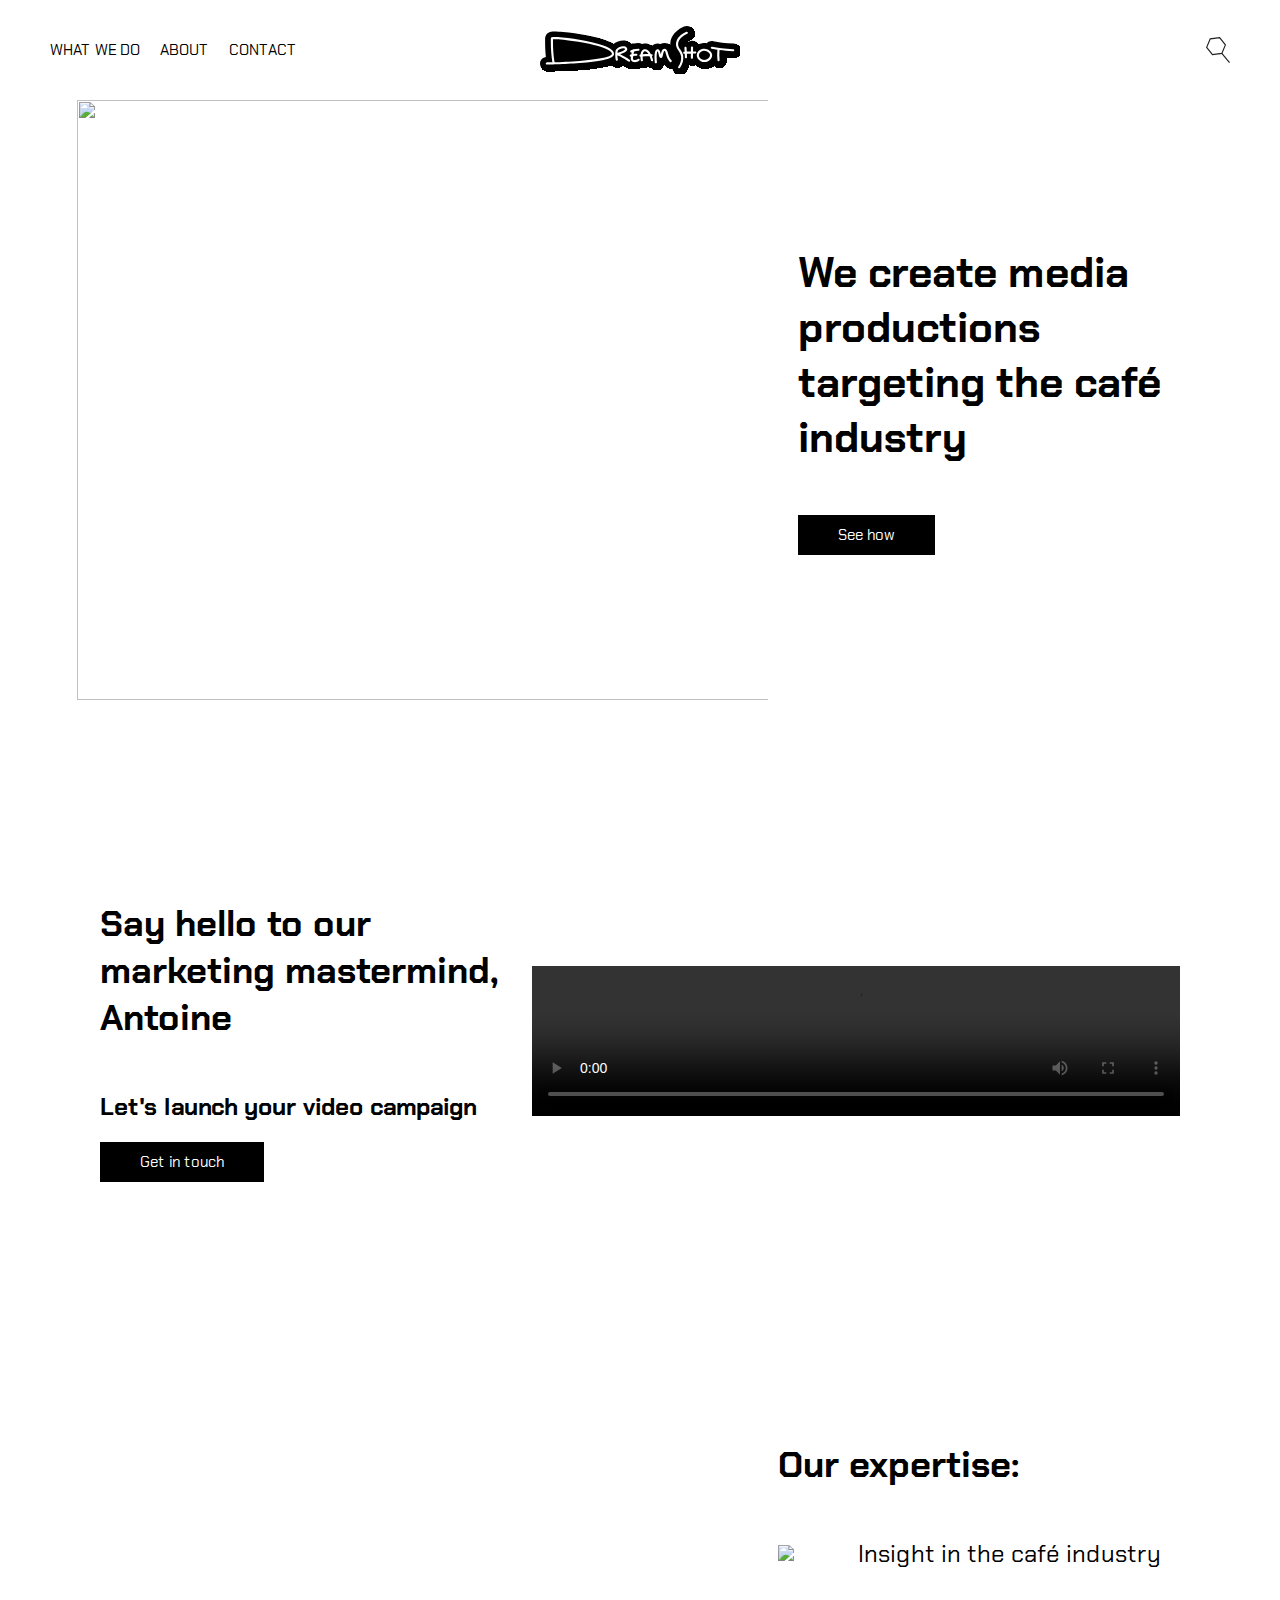
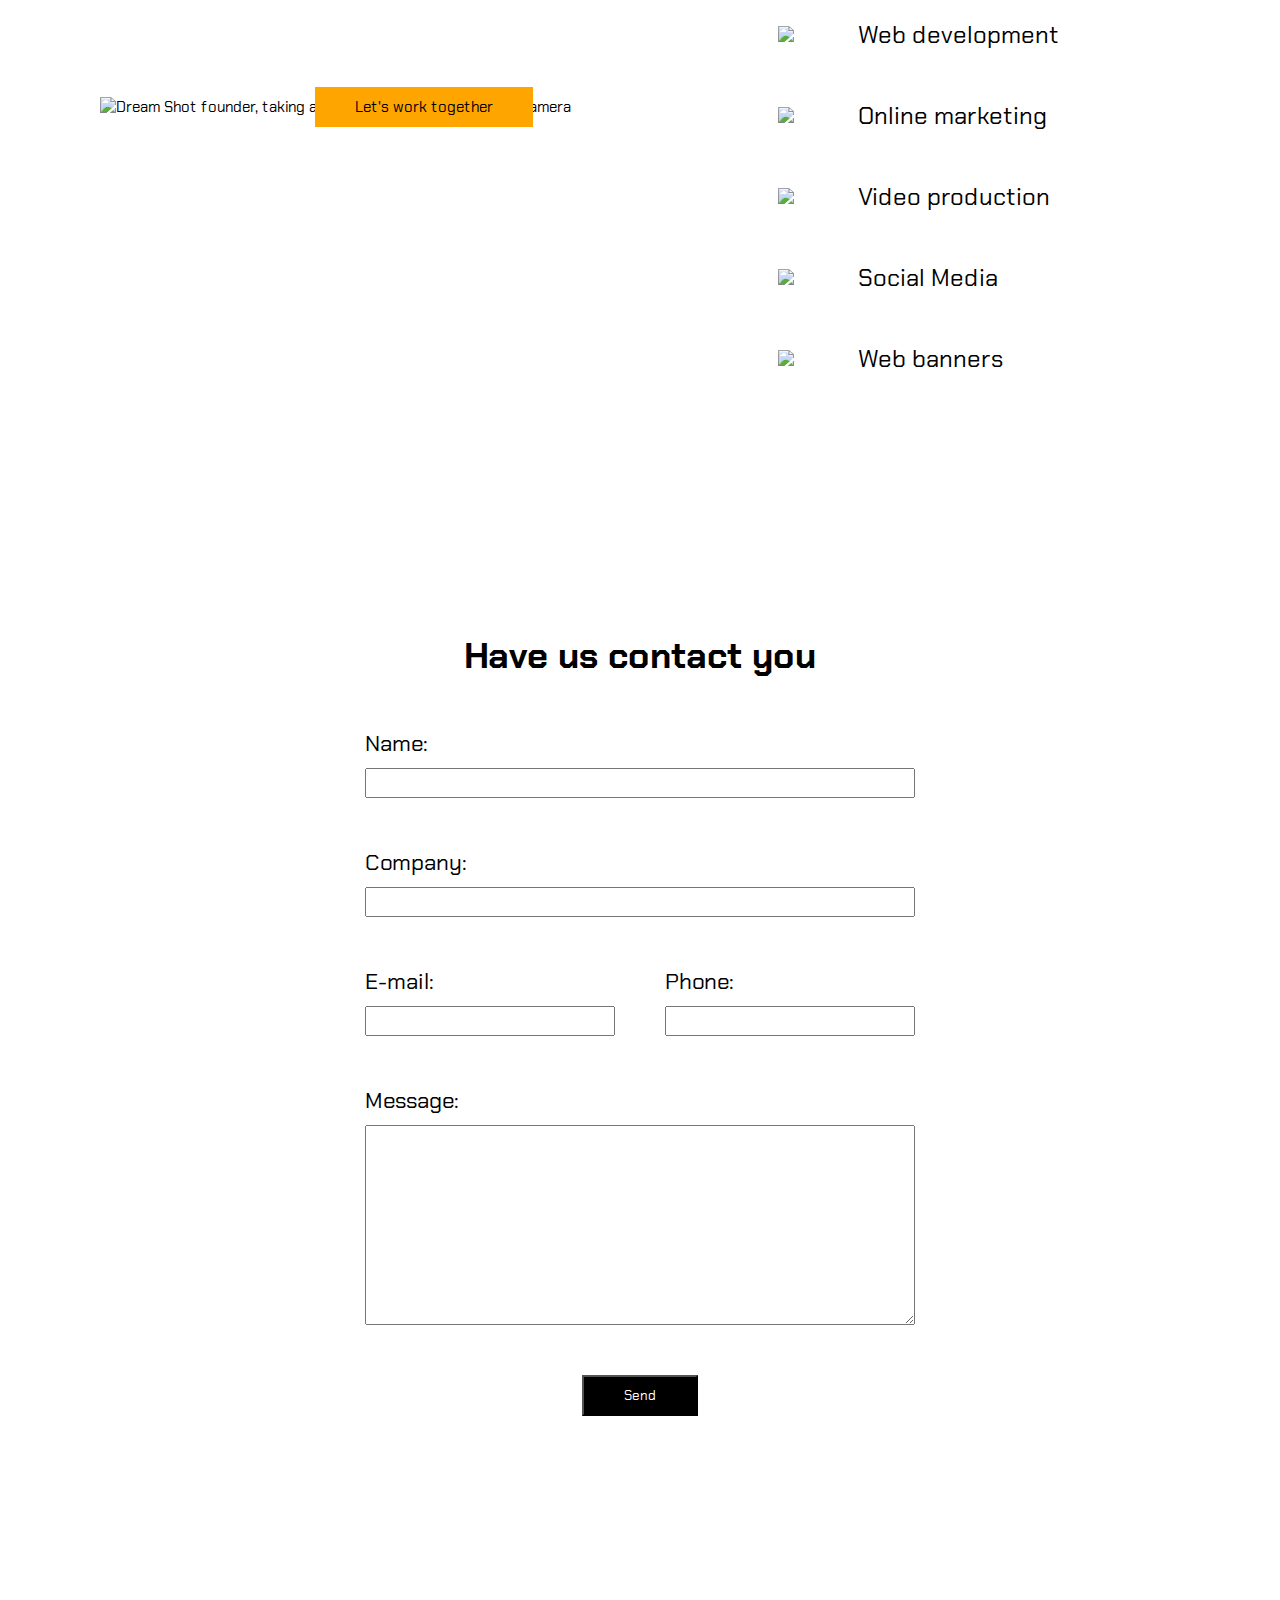
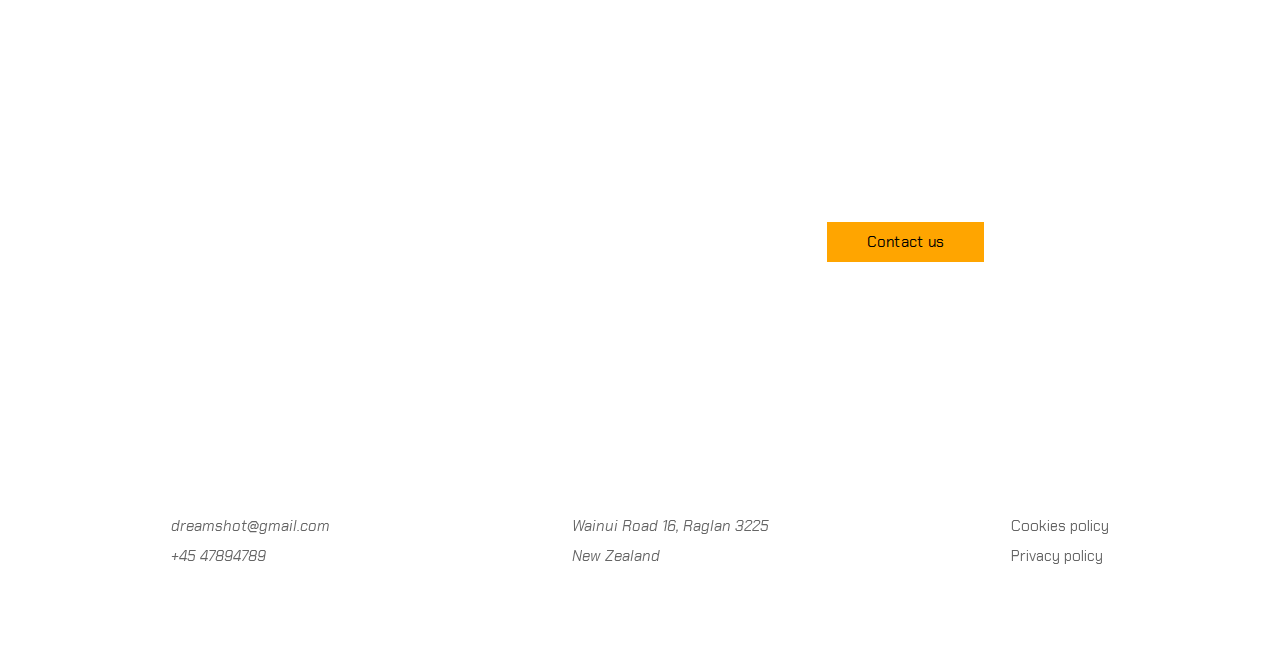
==== commit e8f3a6c7: "før ændring af about" ====
--- a/index.html
+++ b/index.html
@@ -3,8 +3,8 @@
 <head>
     <meta charset="UTF-8">
     <meta name="viewport" content="width=device-width, initial-scale=1.0">
-    <meta name="description" content="Dream Shot - Expertice in the café indusrty. Online marketing and media productions targeting the café and coffee industry. Tailor made digital sollutions communicating effectively to the café segment">
-    <title>Media bureau specialising in the café industry | Dream Shot</title>
+    <title>Media bureau specialising in the café and coffee industry | Dream Shot</title>
+    <meta name="description" content="Dream Shot | Online marketing and media productions advertising coffee machines and more. Tailor made digital sollutions communicating effectively to the café and coffee segment">
     <link rel="stylesheet" href="dreamshot.css">
     <link rel="preconnect" href="https://fonts.googleapis.com">
     <link rel="preconnect" href="https://fonts.gstatic.com" crossorigin>
@@ -22,13 +22,13 @@
                 <a href="kompetencer.html">WHAT WE DO</a>
                 <a href="about.html">ABOUT</a>
                 <a href="contact.html">CONTACT</a>
-                <img class="burger" src="burger-menu.svg" alt="">
+                <img class="burger" src="burger-menu.svg" alt="Hamburger menu">
             </div> 
 
-            <a class="logo" href="#"><img src="dreamshot-logo.svg" alt=""></a>
+            <a class="logo" href="#"><img src="dreamshot-logo.svg" alt="Dream Shot logo"></a>
 
             <div>
-                <img src="lup.svg" alt="">
+                <img src="lup.svg" alt="Search icon">
             </div>
         </nav>
     </header>
@@ -42,8 +42,8 @@
             <section class="grid1">
                 <div class="indhold grid2columns-left">
                     <div class="left-img-container">
-                        <img class="hero-img" src="anders-ved-væg-spejl.png" alt="">
-                        <img class="gradient" src="gradient.png" alt="">
+                        <img class="hero-img" src="glade-born.png" alt="">
+                        <img class="gradient" src="gradient.png">
                     </div>
                     <div class="text-right flex-column column-center padding-right">
                         <h1>We create media productions targeting the café industry</h1>
@@ -74,33 +74,33 @@
             <section class="grid1">
                 <div class="indhold grid2columns-left padding-left padding-right">
                     <div class="img-container-left-portrait-img">
-                        <img src="jeppe-med-kamera.png" alt="">
+                        <img src="jeppe-med-kamera.png" alt="Dream Shot founder, taking a photo with an old school film camera">
                         <a class="absolute-knap" href="contact.html">Let's work together</a>
                     </div>
                     <div class="text-right">
                         <h2>Our expertise:</h2>
                         <div class="bulletpoint-box">
-                            <img src="cirkel.svg" alt="">
+                            <img src="cirkel.svg">
                             <a href="kompetencer.html">Insight in the café industry</a>
                         </div>
                         <div class="bulletpoint-box">
-                            <img src="cirkel.svg" alt="">
-                            <a href="kompetencer.html">Development</a>
-                        </div>
-                        <div class="bulletpoint-box">
-                            <img src="cirkel.svg" alt="">
+                            <img src="cirkel.svg">
+                            <a href="kompetencer.html">Web development</a>
+                        </div>
+                        <div class="bulletpoint-box">
+                            <img src="cirkel.svg">
                             <a href="kompetencer.html">Online marketing</a>
                         </div>
                         <div class="bulletpoint-box">
-                            <img src="cirkel.svg" alt="">
+                            <img src="cirkel.svg">
                             <a href="kompetencer.html">Video production</a>
                         </div>
                         <div class="bulletpoint-box">
-                            <img src="cirkel.svg" alt="">
+                            <img src="cirkel.svg">
                             <a href="kompetencer.html">Social Media</a>
                         </div>
                         <div class="bulletpoint-box">
-                            <img src="cirkel.svg" alt="">
+                            <img src="cirkel.svg">
                             <a href="kompetencer.html">Web banners</a>
                         </div>
                     </div>
@@ -147,12 +147,12 @@
             <section class="grid1">
                 <div class="indhold grid2columns-2-3-gap">
                     <div class="nederst-nav-venstre">
-                        <h3 class="white-text">Read more</h3>
-                        <a class="submit-knap" href="about.html">About us</a>
+                        <!--<h3 class="white-text">Read more</h3>
+                        <a class="submit-knap" href="about.html">About us</a>-->
                     </div>
                     <div class="nederst-nav-hojre">
                         <h3>Let's have a chat</h3>
-                        <a class="submit-knap" href="contact.html">Contact us</a>
+                        <a class="billed-knap" href="contact.html">Contact us</a>
                     </div>
                 </div>
             </section>
@@ -168,8 +168,8 @@
                 <!--Mobil hero-->
                 <section class="hero-mobil">
                     <div class="img-hero-container-mobil">
-                        <img class="spejl" src="anders-ved-væg-spejl.png" alt="">
-                        <img class="gradient-ned" src="gradient-ned.png" alt="">
+                        <img class="spejl" src="glade-born.png" alt="">
+                        <img class="gradient-ned" src="gradient-ned.png">
                     </div>
                     <div class="hero-text-mobil">
                         <h1>We create media productions, targeting the café industry</h1>
@@ -183,7 +183,7 @@
                         <video src="Dreamshot-brand-video-1.2.mp4" width="100%" controls>Your browser does not support the video tag</video>
                     </div>
                     <div>
-                        <h2>Meet our spirit animal, Antoine</h2>
+                        <h2>Say hello to our marketing mastermind, Antoine</h2>
                         <div>
                             <h3>Let's launch your video campaign</h3>
                             <a class="knap" href="contact.html">Get in touch</a>
@@ -195,33 +195,33 @@
                 <section class="what-we-do-mobil">
                     
                     <div>
-                        <img src="jeppe-med-kamera.png" alt="">
-                        <a class="submit-knap" href="contact.html">Let's work together</a>
+                        <img src="jeppe-med-kamera.png" alt="Dream Shot founder, taking a photo with an old school film camera">
+                        <a class="billed-knap" href="contact.html">Let's work together</a>
                     </div>
                     <h2>Our expertise:</h2>
                     <ul>
                         <li class="bulletpoint-box">
-                            <img src="cirkel.svg" alt="">
+                            <img src="cirkel.svg">
                             <a href="kompetencer.html">Insight in the café industry</a>
                         </li>
                         <li class="bulletpoint-box">
-                            <img src="cirkel.svg" alt="">
-                            <a href="kompetencer.html">Development</a>
-                        </li>
-                        <li class="bulletpoint-box">
-                            <img src="cirkel.svg" alt="">
+                            <img src="cirkel.svg">
+                            <a href="kompetencer.html">Web development</a>
+                        </li>
+                        <li class="bulletpoint-box">
+                            <img src="cirkel.svg">
                             <a href="kompetencer.html">Online marketing</a>
                         </li>
                         <li class="bulletpoint-box">
-                            <img src="cirkel.svg" alt="">
+                            <img src="cirkel.svg">
                             <a href="kompetencer.html">Video production</a>
                         </li>
                         <li class="bulletpoint-box">
-                            <img src="cirkel.svg" alt="">
+                            <img src="cirkel.svg">
                             <a href="kompetencer.html">Social Media</a>
                         </li>
                         <li class="bulletpoint-box">
-                            <img src="cirkel.svg" alt="">
+                            <img src="cirkel.svg">
                             <a href="kompetencer.html">Web banners</a>
                         </li>
                     </ul>
@@ -264,12 +264,12 @@
                 <!--Nederst nav mobil-->
                 <section class="nederst-nav-mobil">
                     <div class="nederst-nav-venstre">
-                        <h3 class="white-text">Read more</h3>
-                        <a class="submit-knap" href="about.html">About us</a>
+                        <!--<h3 class="white-text">Read more</h3>
+                        <a class="submit-knap" href="about.html">About us</a>-->
                     </div>
                     <div class="nederst-nav-hojre">
                         <h3>Let's have a chat</h3>
-                        <a class="submit-knap" href="contact.html">Contact us</a>
+                        <a class="billed-knap" href="contact.html">Contact us</a>
                     </div>
                 </section>
 
@@ -279,18 +279,23 @@
         
     </main>
 
+    
     <footer>
-        <address>
-            <a href="#">dreamshot@gmail.com</a>
-            <div>+45 47894789</div>
-        </address>
-        <address>
-            <div>Wainui Road 16, Raglan 3225</div>
-            <div>New Zealand</div>
-        </address>
-        <div>
-            <a href="#">Cookies policy</a>
-            <a href="#">Privacy policy</a>
+        <div class="grid1">
+            <div class="indhold footer-indhold">
+                <address>
+                    <a href="#">dreamshot@gmail.com</a>
+                    <div>+45 47894789</div>
+                </address>
+                <address>
+                    <div>Wainui Road 16, Raglan 3225</div>
+                    <div>New Zealand</div>
+                </address>
+                <div class="policies">
+                    <a href="#">Cookies policy</a>
+                    <a href="#">Privacy policy</a>
+                </div>
+            </div>
         </div>
     </footer>
     
--- a/dreamshot.css
+++ b/dreamshot.css
@@ -122,7 +122,6 @@
 
 .img-container-left {
   grid-column: 1/2;
-  background-color: orange;
   height: 650px;
   display: flex;
   align-items: center;
@@ -135,7 +134,6 @@
 
 .img-container-left-portrait-img {
   grid-column: 1/2;
-  background-color: orange;
   height: 650px;
   display: flex;
   align-items: center;
@@ -148,7 +146,7 @@
 }
 .img-container-left-portrait-img a {
   font-family: "Chakra Petch", sans-serif;
-  background-color: white;
+  background-color: orange;
   color: black;
   width: -moz-fit-content;
   width: fit-content;
@@ -162,7 +160,7 @@
   transform: translate(-50%, -50%);
 }
 .img-container-left-portrait-img a:hover {
-  background-color: orange;
+  background-color: white;
 }
 
 .nederst-nav-venstre {
@@ -172,7 +170,6 @@
   gap: 20px;
   align-items: center;
   justify-content: center;
-  background-color: #a50dde;
   background-image: url(danish-and-coffee.png);
   background-position: center;
   background-size: cover;
@@ -186,7 +183,6 @@
   gap: 20px;
   align-items: center;
   justify-content: center;
-  background-color: orange;
   height: 400px;
   background-image: url(jeppe-og-anders-seje.png);
   background-position: center;
@@ -240,7 +236,6 @@
 
 .video-container {
   grid-column: 2/3;
-  background-color: black;
   width: 100%;
   display: flex;
   align-items: center;
@@ -384,6 +379,21 @@
   color: black;
 }
 
+.billed-knap {
+  font-family: "Chakra Petch", sans-serif;
+  background-color: orange;
+  color: black;
+  width: -moz-fit-content;
+  width: fit-content;
+  padding: 10px 40px 10px 40px;
+  white-space: nowrap;
+  text-decoration: none;
+  transition: all 0.2s;
+}
+.billed-knap:hover {
+  background-color: white;
+}
+
 body {
   display: grid;
   grid-template-rows: 100px 1fr auto;
@@ -459,11 +469,14 @@
 
 footer {
   grid-row: 3/4;
+}
+
+.footer-indhold {
   display: flex;
   justify-content: space-around;
   padding: 100px 50px 100px 50px;
 }
-footer address:nth-of-type(1) {
+.footer-indhold address:nth-of-type(1) {
   grid-column: 1/2;
   display: flex;
   flex-direction: column;
@@ -472,11 +485,11 @@
   align-items: start;
   opacity: 60%;
 }
-footer address:nth-of-type(1) a {
+.footer-indhold address:nth-of-type(1) a {
   text-decoration: none;
   color: black;
 }
-footer address:nth-of-type(2) {
+.footer-indhold address:nth-of-type(2) {
   grid-column: 2/3;
   display: flex;
   flex-direction: column;
@@ -485,7 +498,7 @@
   align-items: start;
   opacity: 60%;
 }
-footer div {
+.footer-indhold .policies {
   grid-column: 3/4;
   display: flex;
   flex-direction: column;
@@ -493,7 +506,7 @@
   justify-content: center;
   align-items: start;
 }
-footer div a {
+.footer-indhold .policies a {
   text-decoration: none;
   color: black;
   opacity: 60%;
@@ -631,25 +644,32 @@
   align-items: center;
   overflow: hidden;
   position: relative;
+  gap: 50px;
 }
 .hero-about img {
   height: 100%;
   position: absolute;
 }
 
+.about-hero-text {
+  display: flex;
+  justify-content: center;
+  width: 100%;
+}
+.about-hero-text div {
+  display: flex;
+  flex-direction: column;
+  gap: 20px;
+  max-width: 500px;
+}
+
 .about-box {
   display: flex;
   justify-content: center;
-  position: relative;
-  top: -100px;
-  margin-bottom: 100px;
+  margin-top: 50px;
 }
 .about-box div {
   max-width: 500px;
-  padding: 50px 50px 50px 50px;
-  background-image: url(orange-opacity.png);
-  background-size: cover;
-  background-position: center;
   display: flex;
   flex-direction: column;
   gap: 20px;
@@ -703,13 +723,11 @@
   flex-direction: column;
   align-items: start;
   gap: 20px;
-  flex-wrap: wrap;
-  position: absolute;
-  bottom: 0;
+  position: absolute;
+  bottom: 0px;
   left: 25px;
   padding-right: 25px;
-  width: 100%;
-  margin-bottom: 75px;
+  transform: translate(0, -35px);
 }
 
 .video-section {
@@ -818,7 +836,7 @@
 .about-hero-section-mobil {
   display: flex;
   flex-direction: column;
-  gap: 0px;
+  gap: 50px;
 }
 .about-hero-section-mobil .about-hero-mobil {
   height: 550px;
@@ -836,14 +854,14 @@
 .about-hero-section-mobil div:nth-of-type(2) {
   margin-left: 50px;
   margin-right: 50px;
-  position: relative;
-  top: -30px;
+  /*position: relative;
+  top: -30px;*/
 }
 .about-hero-section-mobil div:nth-of-type(2) div {
-  background-image: url(orange-opacity.png);
+  /*background-image: url(orange-opacity.png);
   background-size: cover;
   background-position: center;
-  padding: 50px 10px 50px 10px;
+  padding: 50px 10px 50px 10px;*/
   display: flex;
   flex-direction: column;
   align-items: start;
@@ -952,12 +970,21 @@
     padding-right: 25px;
   }
 }
-@media screen and (min-width: 1700px) {
+@media screen and (min-width: 1500px) {
   .grid1 {
-    grid-template-columns: 1fr 1700px 1fr;
+    grid-template-columns: 1fr 1500px 1fr;
   }
 }
 @media screen and (max-width: 750px) {
+  h1 {
+    font-size: 1.96rem;
+  }
+  h2 {
+    font-size: 1.68rem;
+  }
+  h3 {
+    font-size: 1.12rem;
+  }
   .storre-end-mobil {
     display: none;
   }
@@ -984,7 +1011,7 @@
   input[type=submit] {
     align-self: center;
   }
-  footer {
+  .footer-indhold {
     display: flex;
     flex-direction: column;
     gap: 50px;
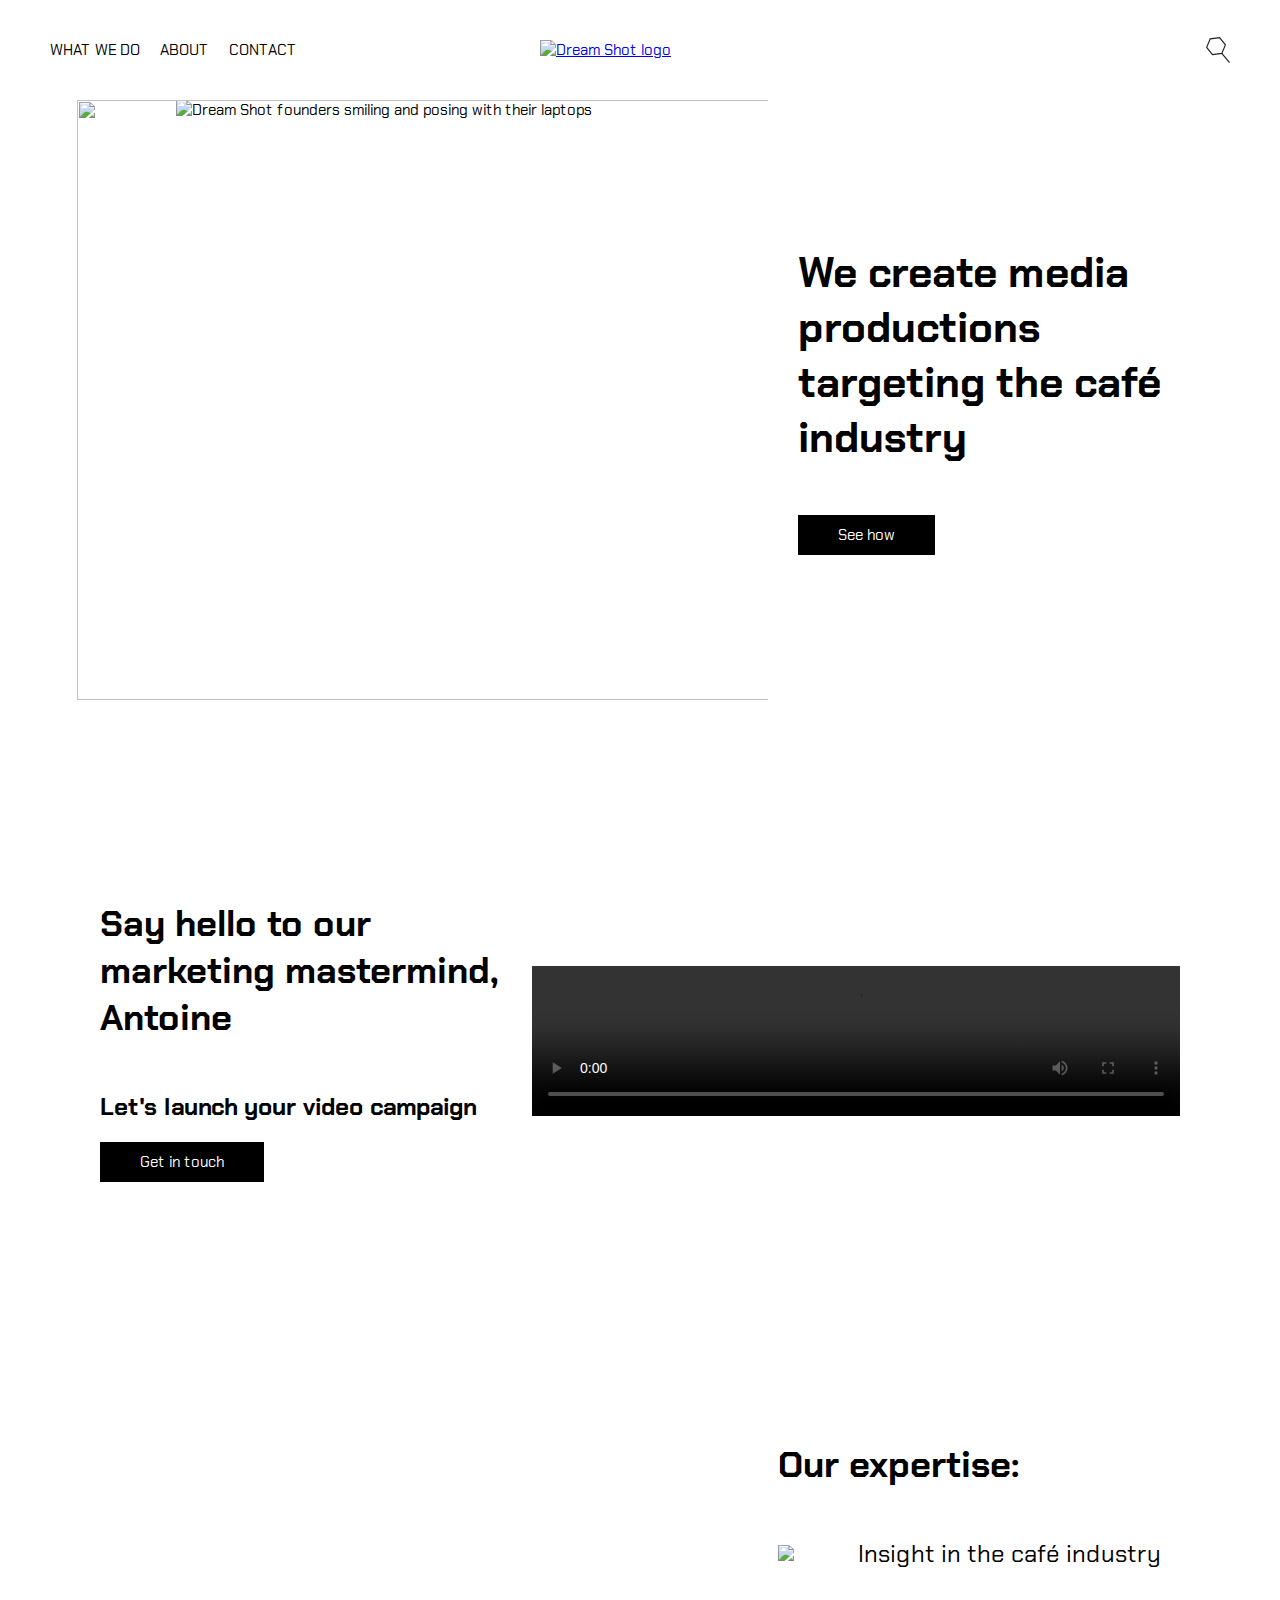
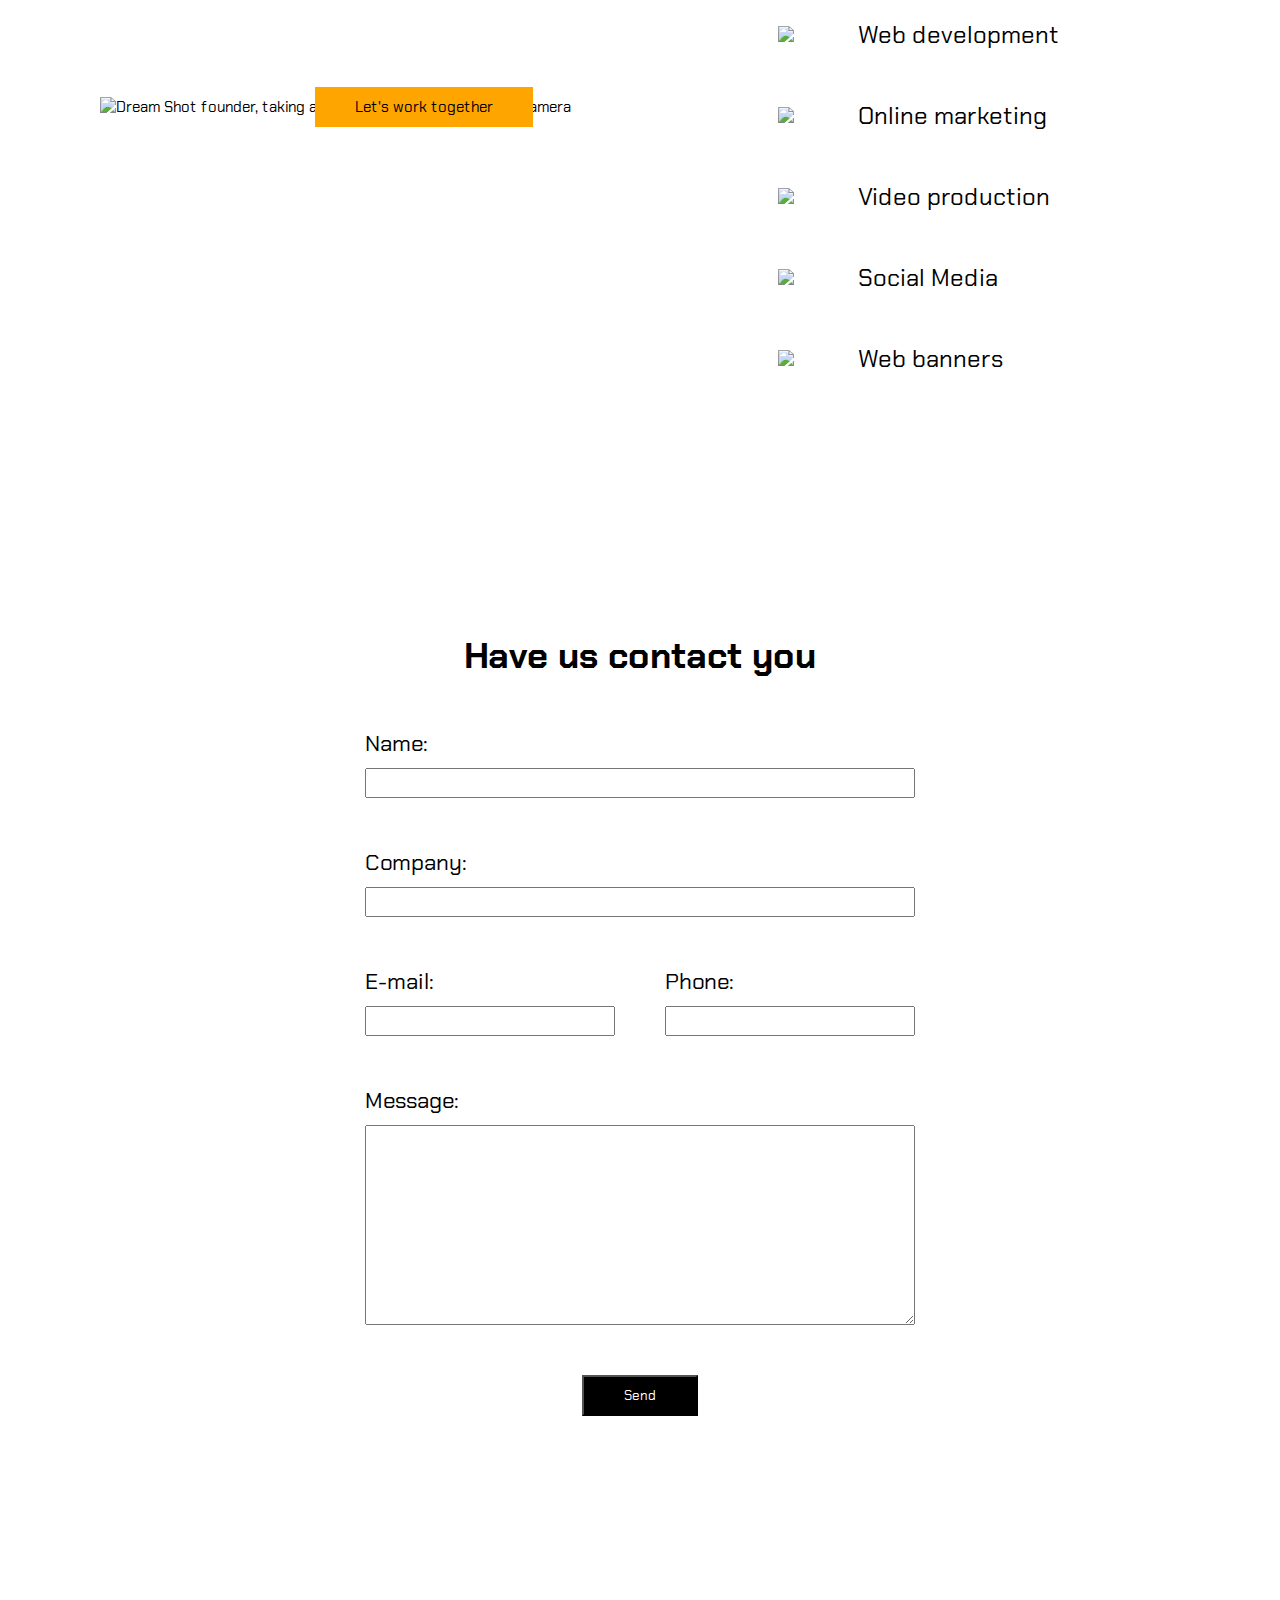
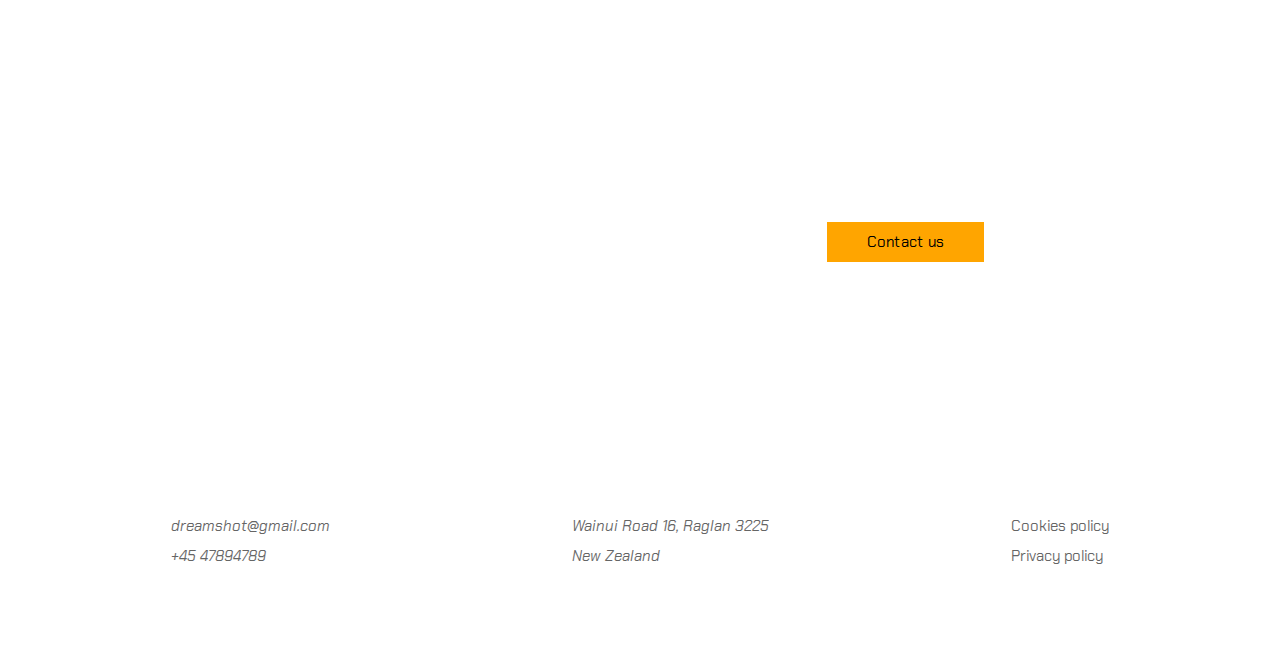
==== commit f6d0ffc0: "Færdig version" ====
--- a/index.html
+++ b/index.html
@@ -25,7 +25,7 @@
                 <img class="burger" src="burger-menu.svg" alt="Hamburger menu">
             </div> 
 
-            <a class="logo" href="#"><img src="dreamshot-logo.svg" alt="Dream Shot logo"></a>
+            <a class="logo" href="#"><img src="logo.png" alt="Dream Shot logo"></a>
 
             <div>
                 <img src="lup.svg" alt="Search icon">
@@ -42,7 +42,7 @@
             <section class="grid1">
                 <div class="indhold grid2columns-left">
                     <div class="left-img-container">
-                        <img class="hero-img" src="glade-born.png" alt="">
+                        <img class="hero-img" src="glade-born.png" alt="Dream Shot founders smiling and posing with their laptops">
                         <img class="gradient" src="gradient.png">
                     </div>
                     <div class="text-right flex-column column-center padding-right">
@@ -146,10 +146,7 @@
             <!--Nederst nav-->
             <section class="grid1">
                 <div class="indhold grid2columns-2-3-gap">
-                    <div class="nederst-nav-venstre">
-                        <!--<h3 class="white-text">Read more</h3>
-                        <a class="submit-knap" href="about.html">About us</a>-->
-                    </div>
+                    <div class="nederst-nav-venstre"></div>
                     <div class="nederst-nav-hojre">
                         <h3>Let's have a chat</h3>
                         <a class="billed-knap" href="contact.html">Contact us</a>
@@ -168,7 +165,7 @@
                 <!--Mobil hero-->
                 <section class="hero-mobil">
                     <div class="img-hero-container-mobil">
-                        <img class="spejl" src="glade-born.png" alt="">
+                        <img class="spejl" src="glade-born.png" alt="Dream Shot founders smiling and posing with their laptops">
                         <img class="gradient-ned" src="gradient-ned.png">
                     </div>
                     <div class="hero-text-mobil">
@@ -263,10 +260,7 @@
 
                 <!--Nederst nav mobil-->
                 <section class="nederst-nav-mobil">
-                    <div class="nederst-nav-venstre">
-                        <!--<h3 class="white-text">Read more</h3>
-                        <a class="submit-knap" href="about.html">About us</a>-->
-                    </div>
+                    <div class="nederst-nav-venstre"></div>
                     <div class="nederst-nav-hojre">
                         <h3>Let's have a chat</h3>
                         <a class="billed-knap" href="contact.html">Contact us</a>
--- a/dreamshot.css
+++ b/dreamshot.css
@@ -56,15 +56,6 @@
   /*gap: 30px;*/
 }
 
-.grid2columns-gap::after {
-  position: absolute;
-  top: 0;
-  bottom: 0;
-  left: 10%;
-  width: 100px;
-  background: linear-gradient(to bottom, rgba(255, 255, 255, 0) 0%, rgb(255, 255, 255) 100%);
-}
-
 .grid2columns-2-3-gap {
   display: grid;
   grid-template-columns: 2fr 3fr;
@@ -89,13 +80,11 @@
 
 .hero {
   grid-column: 2/3;
-  background-color: blueviolet;
   height: 500px;
 }
 
 .img-container-right {
   grid-column: 2/3;
-  background-color: orange;
   height: 650px;
   width: 100%;
   display: flex;
@@ -109,7 +98,6 @@
 
 .img-container-right-portrait-img {
   grid-column: 2/3;
-  background-color: orange;
   height: 650px;
   display: flex;
   align-items: center;
@@ -188,15 +176,6 @@
   background-position: center;
   background-size: cover;
   color: white;
-  /*a {
-      @include partial-dream.cta;
-      transition: all 0.3s;
-
-          &:hover {
-              background-color: partial-dream.$bg-black;
-              color: white;
-          }
-  }*/
 }
 
 .left-img-container {
@@ -209,6 +188,16 @@
   position: relative;
 }
 
+.right-img-container {
+  height: 600px;
+  grid-column: 2/3;
+  overflow: hidden;
+  display: flex;
+  justify-content: center;
+  align-items: center;
+  position: relative;
+}
+
 .hero-img {
   height: 100%;
 }
@@ -223,6 +212,12 @@
 .gradient-ned {
   position: absolute;
   top: 10%;
+  width: 100%;
+  height: 100%;
+}
+
+.gradient-left {
+  position: absolute;
   width: 100%;
   height: 100%;
 }
@@ -240,7 +235,6 @@
   display: flex;
   align-items: center;
   justify-content: center;
-  /*aspect-ratio: 3/2;*/
 }
 
 .text-right {
@@ -254,10 +248,30 @@
 
 .text-left {
   grid-column: 1/2;
+  grid-row: 1/2;
   padding-right: 30px;
   display: flex;
   flex-direction: column;
   justify-content: center;
+}
+
+.text-left-about {
+  grid-column: 1/2;
+  grid-row: 1/2;
+  padding-right: 30px;
+  display: flex;
+  flex-direction: column;
+  justify-content: center;
+  gap: 20px;
+}
+
+.text-right-about {
+  grid-column: 2/3;
+  padding-left: 30px;
+  display: flex;
+  flex-direction: column;
+  justify-content: center;
+  gap: 20px;
 }
 
 .contact-main {
@@ -512,12 +526,6 @@
   opacity: 60%;
 }
 
-.pacman-maze {
-  display: flex;
-  flex-direction: column;
-  gap: 30px;
-}
-
 .about-flex {
   display: flex;
   flex-direction: column;
@@ -563,19 +571,16 @@
 }
 form div input {
   width: 100%;
-  /*max-width: 550px;*/
   height: 2rem;
 }
 form div textarea {
   height: 200px;
   width: 100%;
-  /*max-width: 550px;*/
 }
 form div:nth-of-type(3) {
   display: flex;
   flex-direction: row;
   gap: 50px;
-  /*max-width: 550px;*/
   width: 100%;
 }
 form div:nth-of-type(3) div {
@@ -586,11 +591,9 @@
 }
 form div:nth-of-type(3) div input {
   width: 100%;
-  /*max-width: 250px;*/
 }
 
 .contact-section {
-  /*background-image: url(srilanka-bygning-Edit.png);*/
   background-size: cover;
   background-position: center;
   display: flex;
@@ -603,7 +606,6 @@
 }
 
 .contact-section-subpage {
-  /*background-image: url(srilanka-bygning-Edit.png);*/
   background-size: cover;
   background-position: center;
   display: flex;
@@ -634,51 +636,6 @@
   background-color: black;
 }
 
-.hero-about {
-  max-width: 100%;
-  height: 600px;
-  margin-right: 50px;
-  margin-left: 50px;
-  display: flex;
-  justify-content: center;
-  align-items: center;
-  overflow: hidden;
-  position: relative;
-  gap: 50px;
-}
-.hero-about img {
-  height: 100%;
-  position: absolute;
-}
-
-.about-hero-text {
-  display: flex;
-  justify-content: center;
-  width: 100%;
-}
-.about-hero-text div {
-  display: flex;
-  flex-direction: column;
-  gap: 20px;
-  max-width: 500px;
-}
-
-.about-box {
-  display: flex;
-  justify-content: center;
-  margin-top: 50px;
-}
-.about-box div {
-  max-width: 500px;
-  display: flex;
-  flex-direction: column;
-  gap: 20px;
-  align-items: start;
-}
-.about-box div h1 {
-  font-size: 2.4rem;
-}
-
 .social-a {
   text-decoration: none;
   color: white;
@@ -725,7 +682,7 @@
   gap: 20px;
   position: absolute;
   bottom: 0px;
-  left: 25px;
+  left: 10px;
   padding-right: 25px;
   transform: translate(0, -35px);
 }
@@ -811,9 +768,6 @@
   display: flex;
   flex-direction: column;
   gap: 50px;
-  /*a {
-      align-self: center;
-  }*/
 }
 .kompetence-box-mobil div:nth-of-type(1) {
   width: 100%;
@@ -854,14 +808,8 @@
 .about-hero-section-mobil div:nth-of-type(2) {
   margin-left: 50px;
   margin-right: 50px;
-  /*position: relative;
-  top: -30px;*/
 }
 .about-hero-section-mobil div:nth-of-type(2) div {
-  /*background-image: url(orange-opacity.png);
-  background-size: cover;
-  background-position: center;
-  padding: 50px 10px 50px 10px;*/
   display: flex;
   flex-direction: column;
   align-items: start;
@@ -873,10 +821,8 @@
   display: flex;
   flex-direction: column;
   gap: 50px;
-  /*padding-left: 25px;
-  padding-right: 25px;*/
-}
-.about-section-mobil div {
+}
+.about-section-mobil div:nth-of-type(1) {
   width: 100%;
   aspect-ratio: 1/1;
   display: flex;
@@ -885,11 +831,14 @@
   overflow: hidden;
   position: relative;
 }
-.about-section-mobil div img {
-  height: 100%;
-  position: absolute;
-}
-.about-section-mobil p {
+.about-section-mobil div:nth-of-type(1) img {
+  height: 100%;
+  position: absolute;
+}
+.about-section-mobil div:nth-of-type(2) {
+  display: flex;
+  flex-direction: column;
+  gap: 20px;
   margin-left: 10px;
   margin-right: 10px;
 }
@@ -898,10 +847,8 @@
   display: flex;
   flex-direction: column;
   gap: 50px;
-  /*padding-left: 25px;
-  padding-right: 25px;*/
-}
-.about-section-mobil-portrait-img div {
+}
+.about-section-mobil-portrait-img div:nth-of-type(1) {
   width: 100%;
   aspect-ratio: 1/1;
   display: flex;
@@ -910,11 +857,14 @@
   overflow: hidden;
   position: relative;
 }
-.about-section-mobil-portrait-img div img {
-  width: 100%;
-  position: absolute;
-}
-.about-section-mobil-portrait-img p {
+.about-section-mobil-portrait-img div:nth-of-type(1) img {
+  width: 100%;
+  position: absolute;
+}
+.about-section-mobil-portrait-img div:nth-of-type(2) {
+  display: flex;
+  flex-direction: column;
+  gap: 20px;
   margin-left: 10px;
   margin-right: 10px;
 }
